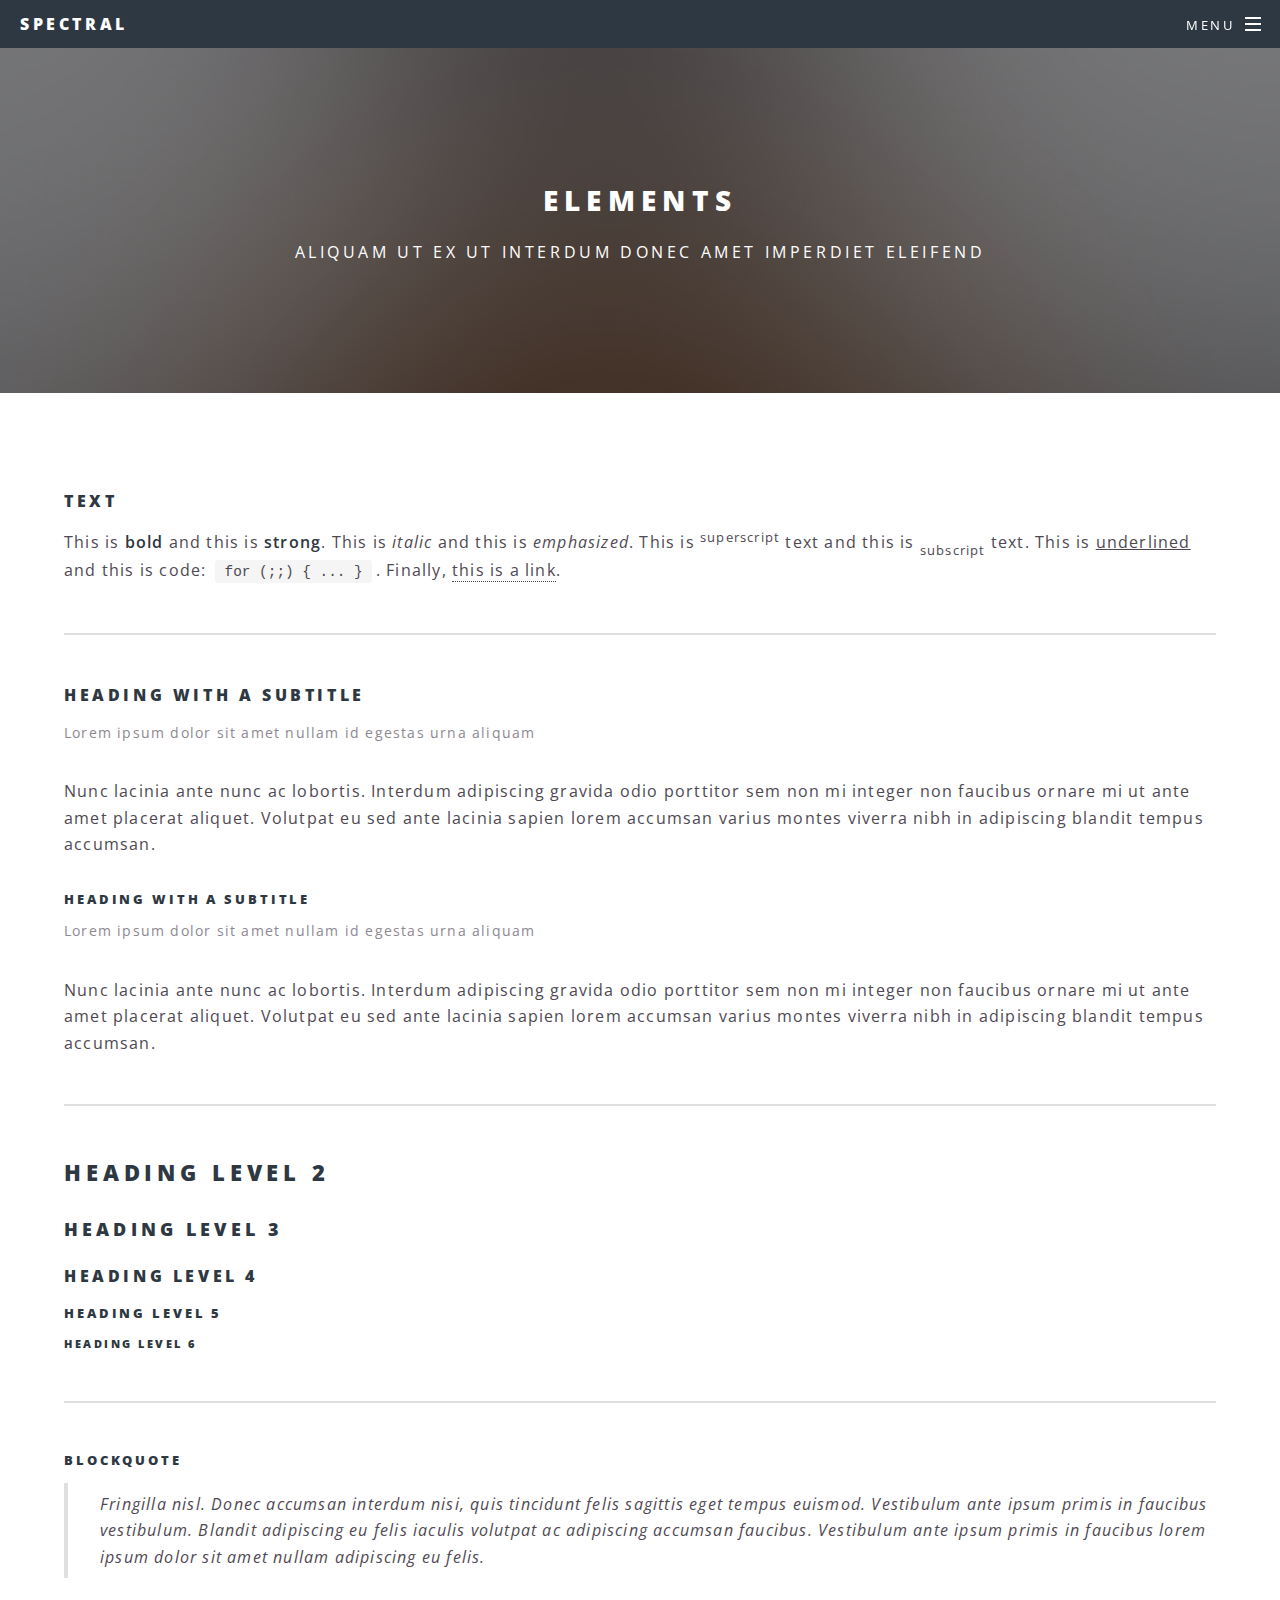
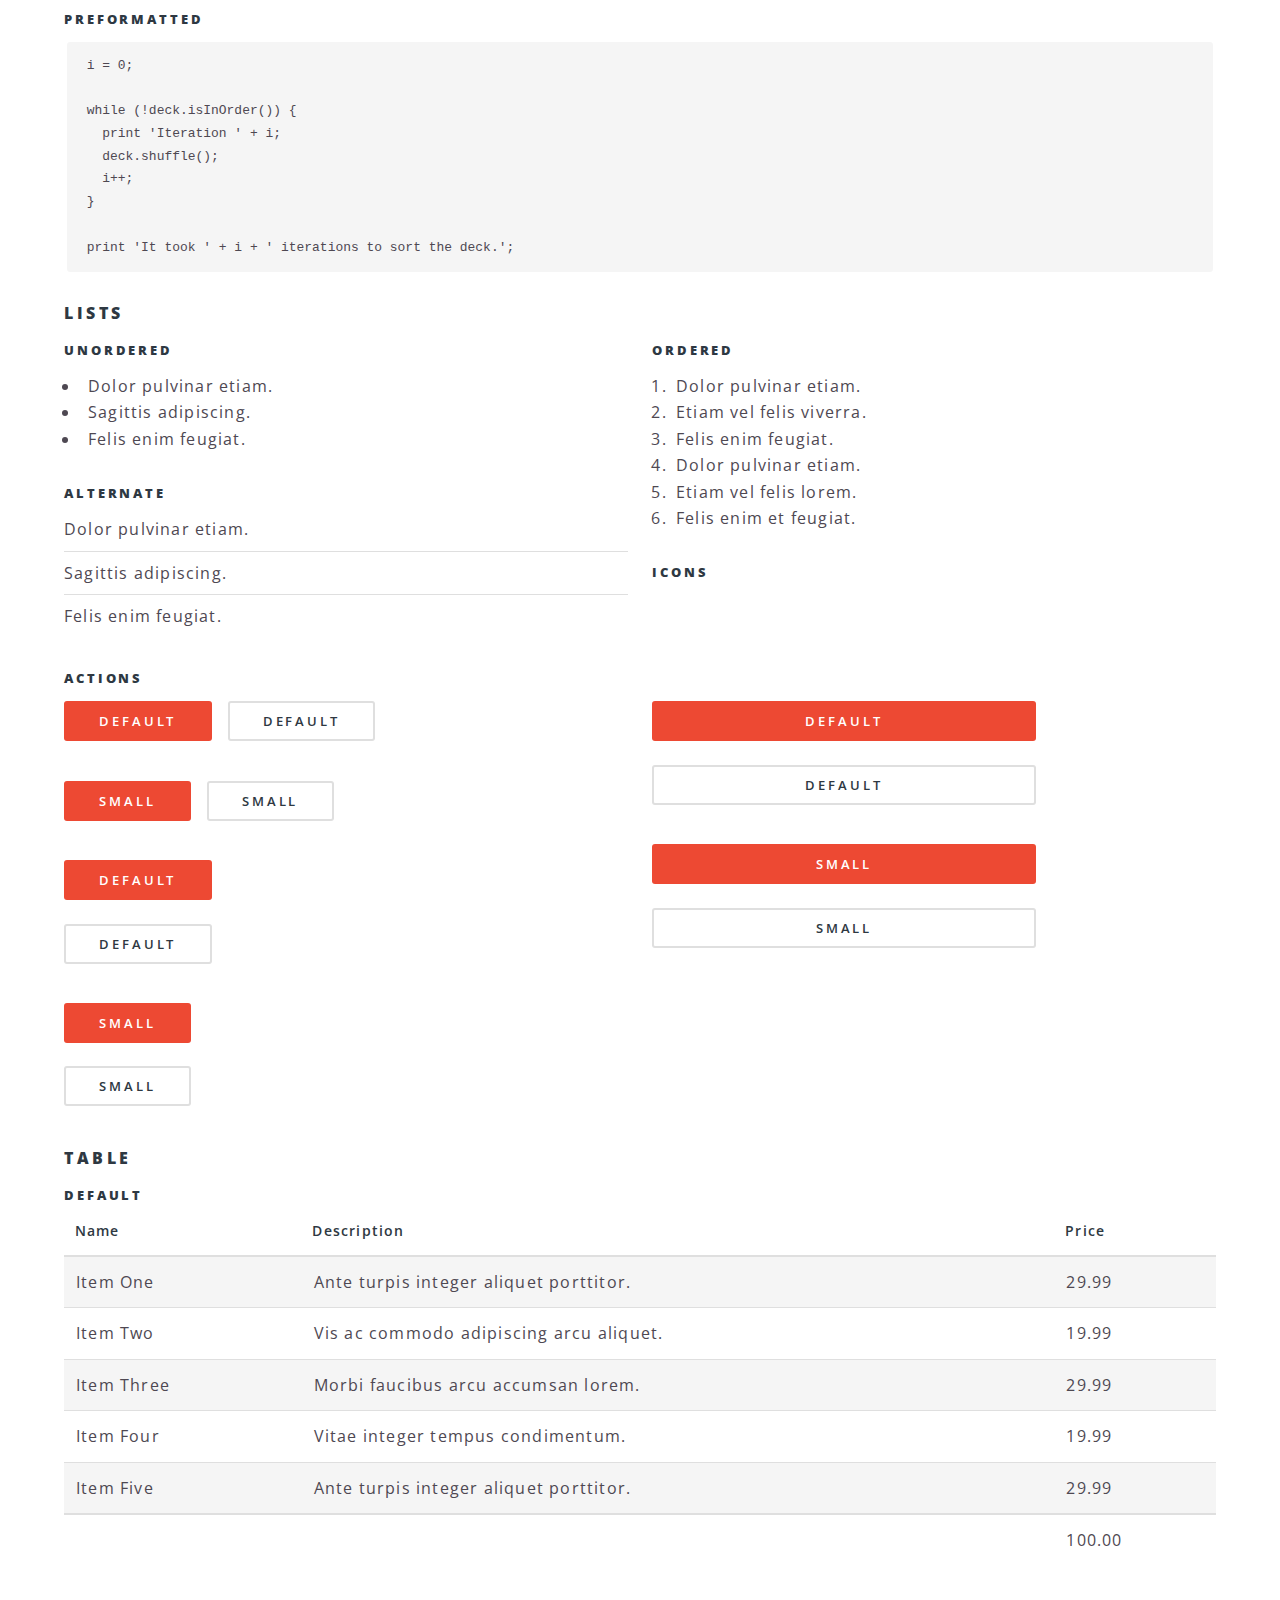
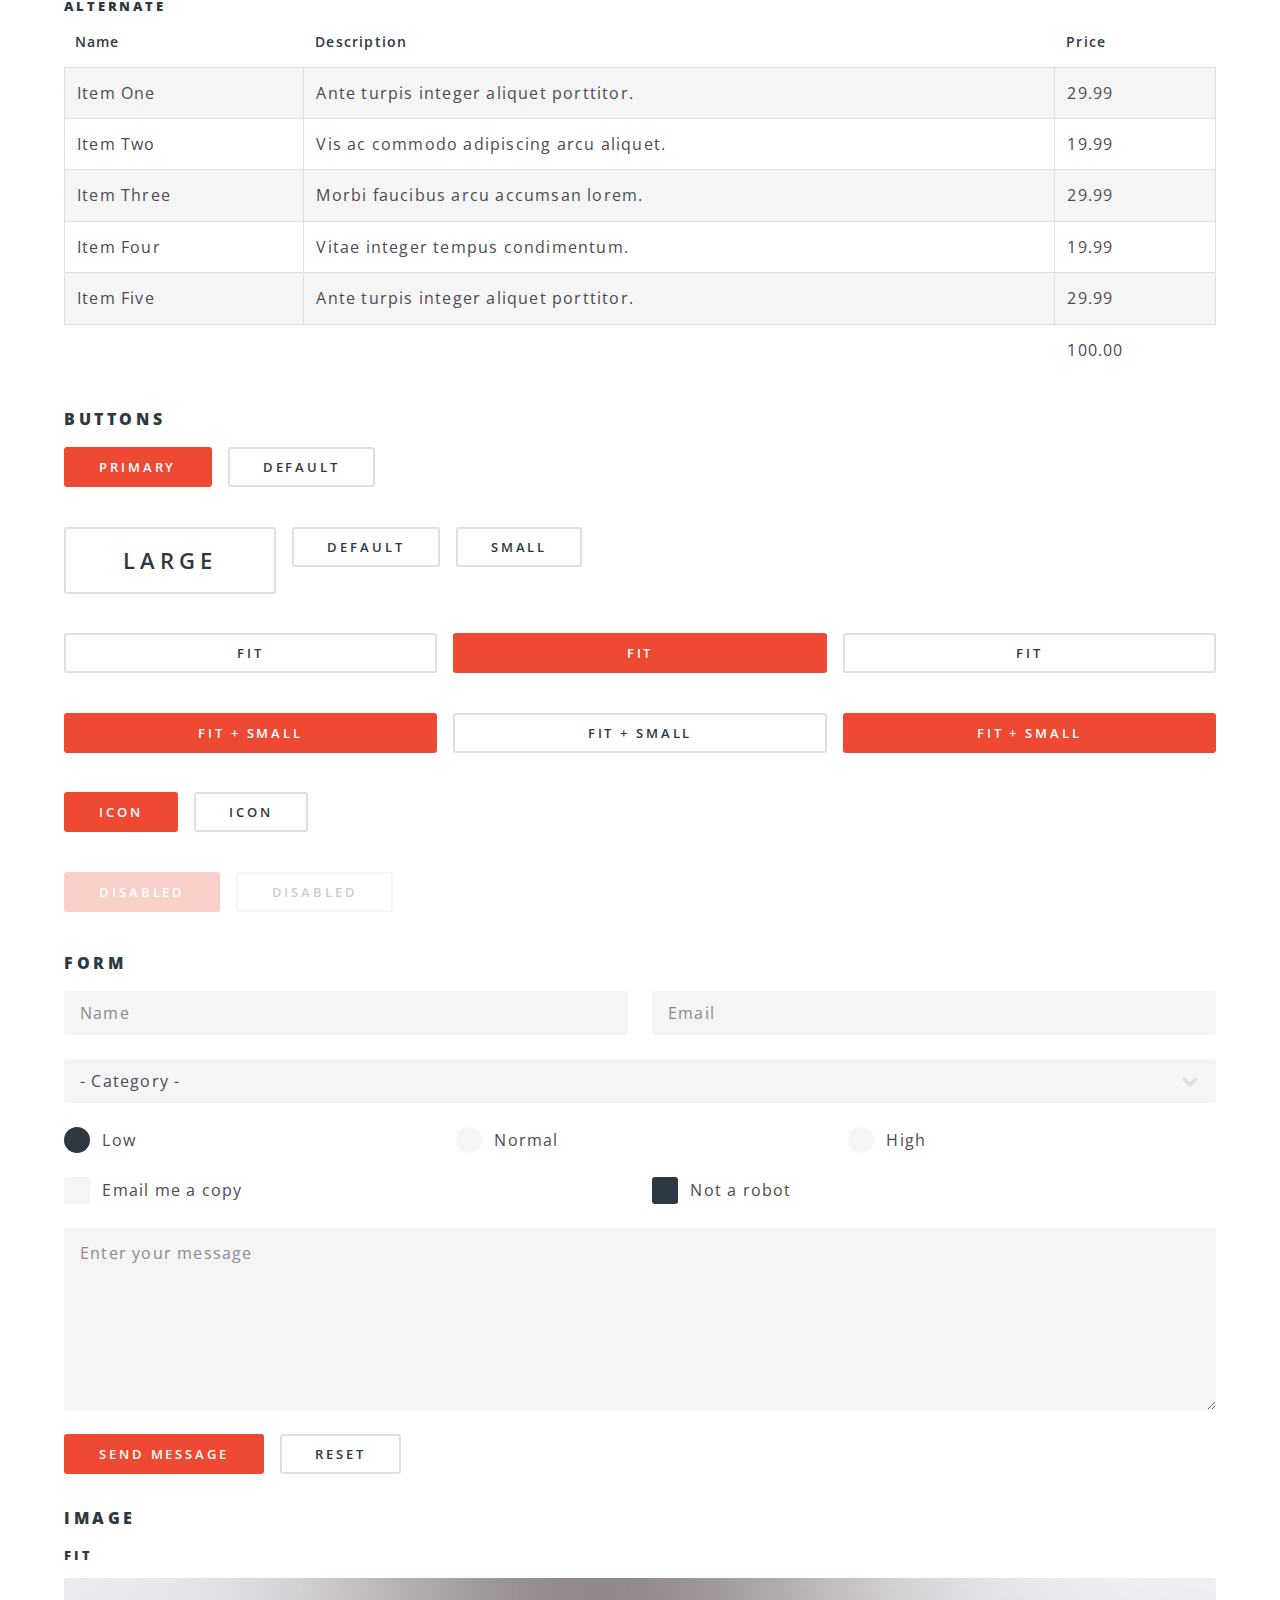
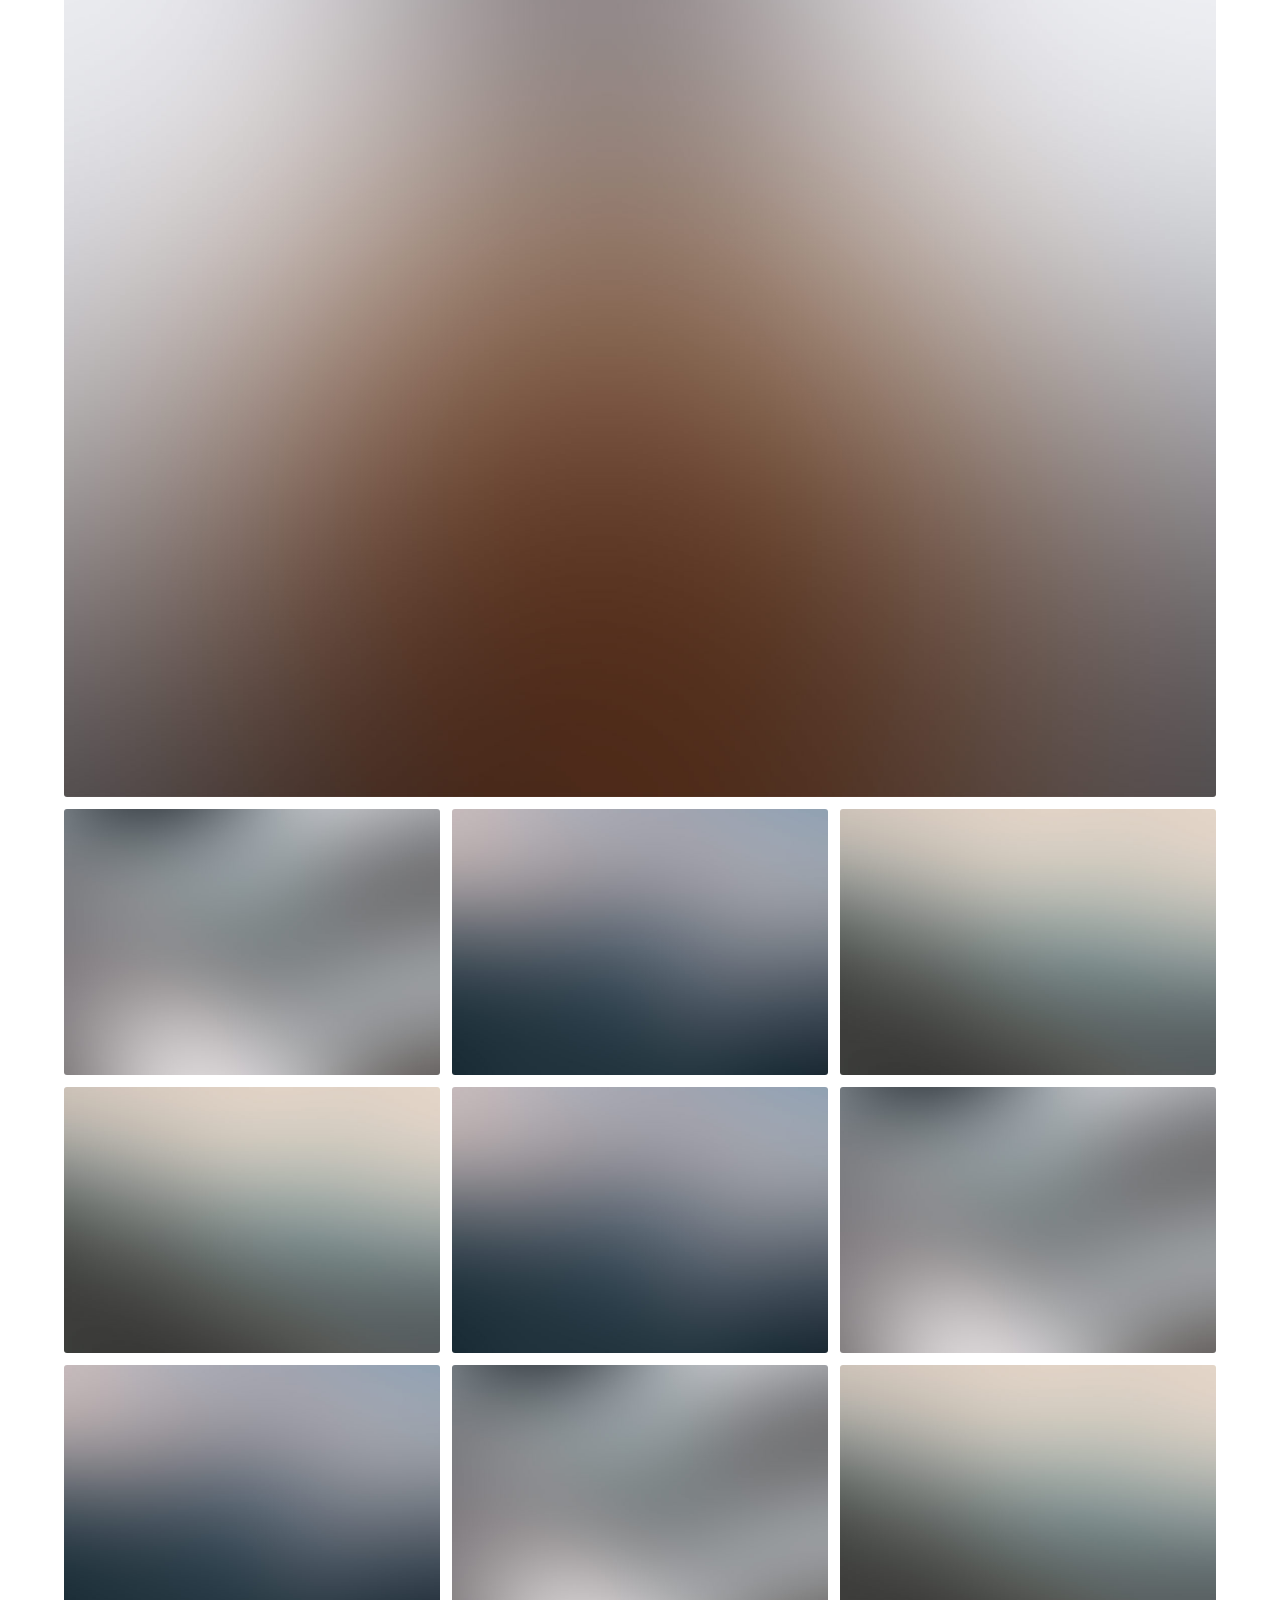
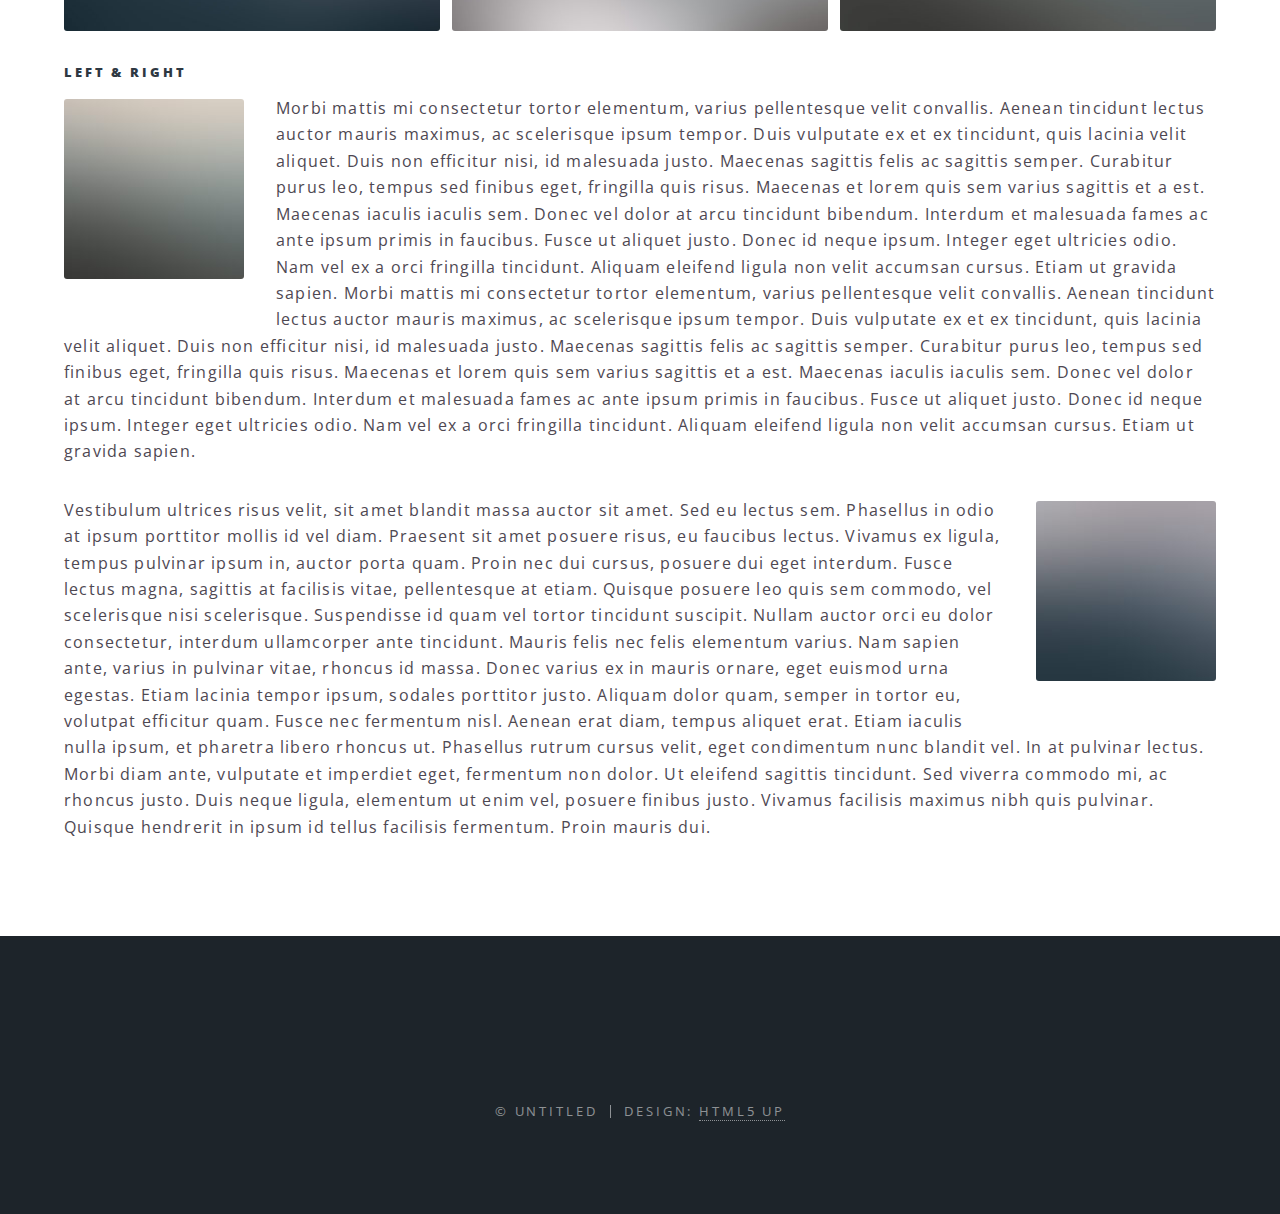
==== elements.html @ cb66a032 "added files" ====
<!DOCTYPE HTML>
<!--
	Spectral by HTML5 UP
	html5up.net | @ajlkn
	Free for personal and commercial use under the CCA 3.0 license (html5up.net/license)
-->
<html>
	<head>
		<title>Elements - Spectral by HTML5 UP</title>
		<meta charset="utf-8" />
		<meta name="viewport" content="width=device-width, initial-scale=1, user-scalable=no" />
		<link rel="stylesheet" href="assets/css/main.css" />
		<noscript><link rel="stylesheet" href="assets/css/noscript.css" /></noscript>
	</head>
	<body class="is-preload">

		<!-- Page Wrapper -->
			<div id="page-wrapper">

				<!-- Header -->
					<header id="header">
						<h1><a href="index.html">Spectral</a></h1>
						<nav id="nav">
							<ul>
								<li class="special">
									<a href="#menu" class="menuToggle"><span>Menu</span></a>
									<div id="menu">
										<ul>
											<li><a href="index.html">Home</a></li>
											<li><a href="generic.html">Generic</a></li>
											<li><a href="elements.html">Elements</a></li>
											<li><a href="#">Sign Up</a></li>
											<li><a href="#">Log In</a></li>
										</ul>
									</div>
								</li>
							</ul>
						</nav>
					</header>

				<!-- Main -->
					<article id="main">
						<header>
							<h2>Elements</h2>
							<p>Aliquam ut ex ut interdum donec amet imperdiet eleifend</p>
						</header>
						<section class="wrapper style5">
							<div class="inner">

								<section>
									<h4>Text</h4>
									<p>This is <b>bold</b> and this is <strong>strong</strong>. This is <i>italic</i> and this is <em>emphasized</em>.
									This is <sup>superscript</sup> text and this is <sub>subscript</sub> text.
									This is <u>underlined</u> and this is code: <code>for (;;) { ... }</code>. Finally, <a href="#">this is a link</a>.</p>
									<hr />
									<header>
										<h4>Heading with a Subtitle</h4>
										<p>Lorem ipsum dolor sit amet nullam id egestas urna aliquam</p>
									</header>
									<p>Nunc lacinia ante nunc ac lobortis. Interdum adipiscing gravida odio porttitor sem non mi integer non faucibus ornare mi ut ante amet placerat aliquet. Volutpat eu sed ante lacinia sapien lorem accumsan varius montes viverra nibh in adipiscing blandit tempus accumsan.</p>
									<header>
										<h5>Heading with a Subtitle</h5>
										<p>Lorem ipsum dolor sit amet nullam id egestas urna aliquam</p>
									</header>
									<p>Nunc lacinia ante nunc ac lobortis. Interdum adipiscing gravida odio porttitor sem non mi integer non faucibus ornare mi ut ante amet placerat aliquet. Volutpat eu sed ante lacinia sapien lorem accumsan varius montes viverra nibh in adipiscing blandit tempus accumsan.</p>
									<hr />
									<h2>Heading Level 2</h2>
									<h3>Heading Level 3</h3>
									<h4>Heading Level 4</h4>
									<h5>Heading Level 5</h5>
									<h6>Heading Level 6</h6>
									<hr />
									<h5>Blockquote</h5>
									<blockquote>Fringilla nisl. Donec accumsan interdum nisi, quis tincidunt felis sagittis eget tempus euismod. Vestibulum ante ipsum primis in faucibus vestibulum. Blandit adipiscing eu felis iaculis volutpat ac adipiscing accumsan faucibus. Vestibulum ante ipsum primis in faucibus lorem ipsum dolor sit amet nullam adipiscing eu felis.</blockquote>
									<h5>Preformatted</h5>
									<pre><code>i = 0;

while (!deck.isInOrder()) {
  print 'Iteration ' + i;
  deck.shuffle();
  i++;
}

print 'It took ' + i + ' iterations to sort the deck.';</code></pre>
								</section>

								<section>
									<h4>Lists</h4>
									<div class="row">
										<div class="col-6 col-12-medium">
											<h5>Unordered</h5>
											<ul>
												<li>Dolor pulvinar etiam.</li>
												<li>Sagittis adipiscing.</li>
												<li>Felis enim feugiat.</li>
											</ul>
											<h5>Alternate</h5>
											<ul class="alt">
												<li>Dolor pulvinar etiam.</li>
												<li>Sagittis adipiscing.</li>
												<li>Felis enim feugiat.</li>
											</ul>
										</div>
										<div class="col-6 col-12-medium">
											<h5>Ordered</h5>
											<ol>
												<li>Dolor pulvinar etiam.</li>
												<li>Etiam vel felis viverra.</li>
												<li>Felis enim feugiat.</li>
												<li>Dolor pulvinar etiam.</li>
												<li>Etiam vel felis lorem.</li>
												<li>Felis enim et feugiat.</li>
											</ol>
											<h5>Icons</h5>
											<ul class="icons">
												<li><a href="#" class="icon brands fa-twitter"><span class="label">Twitter</span></a></li>
												<li><a href="#" class="icon brands fa-facebook-f"><span class="label">Facebook</span></a></li>
												<li><a href="#" class="icon brands fa-instagram"><span class="label">Instagram</span></a></li>
												<li><a href="#" class="icon brands fa-github"><span class="label">Github</span></a></li>
											</ul>
										</div>
									</div>
									<h5>Actions</h5>
									<div class="row">
										<div class="col-6 col-12-medium">
											<ul class="actions">
												<li><a href="#" class="button primary">Default</a></li>
												<li><a href="#" class="button">Default</a></li>
											</ul>
											<ul class="actions small">
												<li><a href="#" class="button primary small">Small</a></li>
												<li><a href="#" class="button small">Small</a></li>
											</ul>
											<ul class="actions stacked">
												<li><a href="#" class="button primary">Default</a></li>
												<li><a href="#" class="button">Default</a></li>
											</ul>
											<ul class="actions stacked">
												<li><a href="#" class="button primary small">Small</a></li>
												<li><a href="#" class="button small">Small</a></li>
											</ul>
										</div>
										<div class="col-6 col-12-medium">
											<ul class="actions stacked">
												<li><a href="#" class="button primary fit">Default</a></li>
												<li><a href="#" class="button fit">Default</a></li>
											</ul>
											<ul class="actions stacked">
												<li><a href="#" class="button primary small fit">Small</a></li>
												<li><a href="#" class="button small fit">Small</a></li>
											</ul>
										</div>
									</div>
								</section>

								<section>
									<h4>Table</h4>
									<h5>Default</h5>
									<div class="table-wrapper">
										<table>
											<thead>
												<tr>
													<th>Name</th>
													<th>Description</th>
													<th>Price</th>
												</tr>
											</thead>
											<tbody>
												<tr>
													<td>Item One</td>
													<td>Ante turpis integer aliquet porttitor.</td>
													<td>29.99</td>
												</tr>
												<tr>
													<td>Item Two</td>
													<td>Vis ac commodo adipiscing arcu aliquet.</td>
													<td>19.99</td>
												</tr>
												<tr>
													<td>Item Three</td>
													<td> Morbi faucibus arcu accumsan lorem.</td>
													<td>29.99</td>
												</tr>
												<tr>
													<td>Item Four</td>
													<td>Vitae integer tempus condimentum.</td>
													<td>19.99</td>
												</tr>
												<tr>
													<td>Item Five</td>
													<td>Ante turpis integer aliquet porttitor.</td>
													<td>29.99</td>
												</tr>
											</tbody>
											<tfoot>
												<tr>
													<td colspan="2"></td>
													<td>100.00</td>
												</tr>
											</tfoot>
										</table>
									</div>

									<h5>Alternate</h5>
									<div class="table-wrapper">
										<table class="alt">
											<thead>
												<tr>
													<th>Name</th>
													<th>Description</th>
													<th>Price</th>
												</tr>
											</thead>
											<tbody>
												<tr>
													<td>Item One</td>
													<td>Ante turpis integer aliquet porttitor.</td>
													<td>29.99</td>
												</tr>
												<tr>
													<td>Item Two</td>
													<td>Vis ac commodo adipiscing arcu aliquet.</td>
													<td>19.99</td>
												</tr>
												<tr>
													<td>Item Three</td>
													<td> Morbi faucibus arcu accumsan lorem.</td>
													<td>29.99</td>
												</tr>
												<tr>
													<td>Item Four</td>
													<td>Vitae integer tempus condimentum.</td>
													<td>19.99</td>
												</tr>
												<tr>
													<td>Item Five</td>
													<td>Ante turpis integer aliquet porttitor.</td>
													<td>29.99</td>
												</tr>
											</tbody>
											<tfoot>
												<tr>
													<td colspan="2"></td>
													<td>100.00</td>
												</tr>
											</tfoot>
										</table>
									</div>
								</section>

								<section>
									<h4>Buttons</h4>
									<ul class="actions">
										<li><a href="#" class="button primary">Primary</a></li>
										<li><a href="#" class="button">Default</a></li>
									</ul>
									<ul class="actions">
										<li><a href="#" class="button large">Large</a></li>
										<li><a href="#" class="button">Default</a></li>
										<li><a href="#" class="button small">Small</a></li>
									</ul>
									<ul class="actions fit">
										<li><a href="#" class="button fit">Fit</a></li>
										<li><a href="#" class="button primary fit">Fit</a></li>
										<li><a href="#" class="button fit">Fit</a></li>
									</ul>
									<ul class="actions fit small">
										<li><a href="#" class="button primary fit small">Fit + Small</a></li>
										<li><a href="#" class="button fit small">Fit + Small</a></li>
										<li><a href="#" class="button primary fit small">Fit + Small</a></li>
									</ul>
									<ul class="actions">
										<li><a href="#" class="button primary icon solid fa-download">Icon</a></li>
										<li><a href="#" class="button icon solid fa-download">Icon</a></li>
									</ul>
									<ul class="actions">
										<li><span class="button primary disabled">Disabled</span></li>
										<li><span class="button disabled">Disabled</span></li>
									</ul>
								</section>

								<section>
									<h4>Form</h4>
									<form method="post" action="#">
										<div class="row gtr-uniform">
											<div class="col-6 col-12-xsmall">
												<input type="text" name="demo-name" id="demo-name" value="" placeholder="Name" />
											</div>
											<div class="col-6 col-12-xsmall">
												<input type="email" name="demo-email" id="demo-email" value="" placeholder="Email" />
											</div>
											<div class="col-12">
												<select name="demo-category" id="demo-category">
													<option value="">- Category -</option>
													<option value="1">Manufacturing</option>
													<option value="1">Shipping</option>
													<option value="1">Administration</option>
													<option value="1">Human Resources</option>
												</select>
											</div>
											<div class="col-4 col-12-small">
												<input type="radio" id="demo-priority-low" name="demo-priority" checked>
												<label for="demo-priority-low">Low</label>
											</div>
											<div class="col-4 col-12-small">
												<input type="radio" id="demo-priority-normal" name="demo-priority">
												<label for="demo-priority-normal">Normal</label>
											</div>
											<div class="col-4 col-12-small">
												<input type="radio" id="demo-priority-high" name="demo-priority">
												<label for="demo-priority-high">High</label>
											</div>
											<div class="col-6 col-12-small">
												<input type="checkbox" id="demo-copy" name="demo-copy">
												<label for="demo-copy">Email me a copy</label>
											</div>
											<div class="col-6 col-12-small">
												<input type="checkbox" id="demo-human" name="demo-human" checked>
												<label for="demo-human">Not a robot</label>
											</div>
											<div class="col-12">
												<textarea name="demo-message" id="demo-message" placeholder="Enter your message" rows="6"></textarea>
											</div>
											<div class="col-12">
												<ul class="actions">
													<li><input type="submit" value="Send Message" class="primary" /></li>
													<li><input type="reset" value="Reset" /></li>
												</ul>
											</div>
										</div>
									</form>
								</section>

								<section>
									<h4>Image</h4>
									<h5>Fit</h5>
									<div class="box alt">
										<div class="row gtr-50 gtr-uniform">
											<div class="col-12"><span class="image fit"><img src="images/banner.jpg" alt="" /></span></div>
											<div class="col-4"><span class="image fit"><img src="images/pic01.jpg" alt="" /></span></div>
											<div class="col-4"><span class="image fit"><img src="images/pic02.jpg" alt="" /></span></div>
											<div class="col-4"><span class="image fit"><img src="images/pic03.jpg" alt="" /></span></div>
											<div class="col-4"><span class="image fit"><img src="images/pic03.jpg" alt="" /></span></div>
											<div class="col-4"><span class="image fit"><img src="images/pic02.jpg" alt="" /></span></div>
											<div class="col-4"><span class="image fit"><img src="images/pic01.jpg" alt="" /></span></div>
											<div class="col-4"><span class="image fit"><img src="images/pic02.jpg" alt="" /></span></div>
											<div class="col-4"><span class="image fit"><img src="images/pic01.jpg" alt="" /></span></div>
											<div class="col-4"><span class="image fit"><img src="images/pic03.jpg" alt="" /></span></div>
										</div>
									</div>
									<h5>Left &amp; Right</h5>
									<p><span class="image left"><img src="images/pic04.jpg" alt="" /></span>Morbi mattis mi consectetur tortor elementum, varius pellentesque velit convallis. Aenean tincidunt lectus auctor mauris maximus, ac scelerisque ipsum tempor. Duis vulputate ex et ex tincidunt, quis lacinia velit aliquet. Duis non efficitur nisi, id malesuada justo. Maecenas sagittis felis ac sagittis semper. Curabitur purus leo, tempus sed finibus eget, fringilla quis risus. Maecenas et lorem quis sem varius sagittis et a est. Maecenas iaculis iaculis sem. Donec vel dolor at arcu tincidunt bibendum. Interdum et malesuada fames ac ante ipsum primis in faucibus. Fusce ut aliquet justo. Donec id neque ipsum. Integer eget ultricies odio. Nam vel ex a orci fringilla tincidunt. Aliquam eleifend ligula non velit accumsan cursus. Etiam ut gravida sapien. Morbi mattis mi consectetur tortor elementum, varius pellentesque velit convallis. Aenean tincidunt lectus auctor mauris maximus, ac scelerisque ipsum tempor. Duis vulputate ex et ex tincidunt, quis lacinia velit aliquet. Duis non efficitur nisi, id malesuada justo. Maecenas sagittis felis ac sagittis semper. Curabitur purus leo, tempus sed finibus eget, fringilla quis risus. Maecenas et lorem quis sem varius sagittis et a est. Maecenas iaculis iaculis sem. Donec vel dolor at arcu tincidunt bibendum. Interdum et malesuada fames ac ante ipsum primis in faucibus. Fusce ut aliquet justo. Donec id neque ipsum. Integer eget ultricies odio. Nam vel ex a orci fringilla tincidunt. Aliquam eleifend ligula non velit accumsan cursus. Etiam ut gravida sapien.</p>
									<p><span class="image right"><img src="images/pic05.jpg" alt="" /></span>Vestibulum ultrices risus velit, sit amet blandit massa auctor sit amet. Sed eu lectus sem. Phasellus in odio at ipsum porttitor mollis id vel diam. Praesent sit amet posuere risus, eu faucibus lectus. Vivamus ex ligula, tempus pulvinar ipsum in, auctor porta quam. Proin nec dui cursus, posuere dui eget interdum. Fusce lectus magna, sagittis at facilisis vitae, pellentesque at etiam. Quisque posuere leo quis sem commodo, vel scelerisque nisi scelerisque. Suspendisse id quam vel tortor tincidunt suscipit. Nullam auctor orci eu dolor consectetur, interdum ullamcorper ante tincidunt. Mauris felis nec felis elementum varius. Nam sapien ante, varius in pulvinar vitae, rhoncus id massa. Donec varius ex in mauris ornare, eget euismod urna egestas. Etiam lacinia tempor ipsum, sodales porttitor justo. Aliquam dolor quam, semper in tortor eu, volutpat efficitur quam. Fusce nec fermentum nisl. Aenean erat diam, tempus aliquet erat. Etiam iaculis nulla ipsum, et pharetra libero rhoncus ut. Phasellus rutrum cursus velit, eget condimentum nunc blandit vel. In at pulvinar lectus. Morbi diam ante, vulputate et imperdiet eget, fermentum non dolor. Ut eleifend sagittis tincidunt. Sed viverra commodo mi, ac rhoncus justo. Duis neque ligula, elementum ut enim vel, posuere finibus justo. Vivamus facilisis maximus nibh quis pulvinar. Quisque hendrerit in ipsum id tellus facilisis fermentum. Proin mauris dui.</p>
								</section>

							</div>
						</section>
					</article>

				<!-- Footer -->
					<footer id="footer">
						<ul class="icons">
							<li><a href="#" class="icon brands fa-twitter"><span class="label">Twitter</span></a></li>
							<li><a href="#" class="icon brands fa-facebook-f"><span class="label">Facebook</span></a></li>
							<li><a href="#" class="icon brands fa-instagram"><span class="label">Instagram</span></a></li>
							<li><a href="#" class="icon brands fa-dribbble"><span class="label">Dribbble</span></a></li>
							<li><a href="#" class="icon solid fa-envelope"><span class="label">Email</span></a></li>
						</ul>
						<ul class="copyright">
							<li>&copy; Untitled</li><li>Design: <a href="http://html5up.net">HTML5 UP</a></li>
						</ul>
					</footer>

			</div>

		<!-- Scripts -->
			<script src="assets/js/jquery.min.js"></script>
			<script src="assets/js/jquery.scrollex.min.js"></script>
			<script src="assets/js/jquery.scrolly.min.js"></script>
			<script src="assets/js/browser.min.js"></script>
			<script src="assets/js/breakpoints.min.js"></script>
			<script src="assets/js/util.js"></script>
			<script src="assets/js/main.js"></script>

	</body>
</html>
---- assets/css/main.css ----
@import url(fontawesome-all.min.css);
@import url("https://fonts.googleapis.com/css?family=Open+Sans:400,400italic,600,600italic,800,800italic");

/*
	Spectral by HTML5 UP
	html5up.net | @ajlkn
	Free for personal and commercial use under the CCA 3.0 license (html5up.net/license)
*/

html, body, div, span, applet, object,
iframe, h1, h2, h3, h4, h5, h6, p, blockquote,
pre, a, abbr, acronym, address, big, cite,
code, del, dfn, em, img, ins, kbd, q, s, samp,
small, strike, strong, sub, sup, tt, var, b,
u, i, center, dl, dt, dd, ol, ul, li, fieldset,
form, label, legend, table, caption, tbody,
tfoot, thead, tr, th, td, article, aside,
canvas, details, embed, figure, figcaption,
footer, header, hgroup, menu, nav, output, ruby,
section, summary, time, mark, audio, video {
	margin: 0;
	padding: 0;
	border: 0;
	font-size: 100%;
	font: inherit;
	vertical-align: baseline;}

article, aside, details, figcaption, figure,
footer, header, hgroup, menu, nav, section {
	display: block;}

body {
	line-height: 1;
}

ol, ul {
	list-style: none;
}

blockquote, q {
	quotes: none;
}

	blockquote:before, blockquote:after, q:before, q:after {
		content: '';
		content: none;
	}

table {
	border-collapse: collapse;
	border-spacing: 0;
}

body {
	-webkit-text-size-adjust: none;
}

mark {
	background-color: transparent;
	color: inherit;
}

input::-moz-focus-inner {
	border: 0;
	padding: 0;
}

input, select, textarea {
	-moz-appearance: none;
	-webkit-appearance: none;
	-ms-appearance: none;
	appearance: none;
}

/* Basic */

	@-ms-viewport {
		width: device-width;
	}

	html {
		box-sizing: border-box;
	}

	*, *:before, *:after {
		box-sizing: inherit;
	}

	body {
		background: #2e3842;
	}

		body.is-preload *, body.is-preload *:before, body.is-preload *:after {
			-moz-animation: none !important;
			-webkit-animation: none !important;
			-ms-animation: none !important;
			animation: none !important;
			-moz-transition: none !important;
			-webkit-transition: none !important;
			-ms-transition: none !important;
			transition: none !important;
		}

	body, input, select, textarea {
		color: #fff;
		font-family: "Open Sans", Helvetica, sans-serif;
		font-size: 15pt;
		font-weight: 400;
		letter-spacing: 0.075em;
		line-height: 1.65em;
	}

		@media screen and (max-width: 1680px) {

			body, input, select, textarea {
				font-size: 13pt;
			}

		}

		@media screen and (max-width: 1280px) {

			body, input, select, textarea {
				font-size: 12pt;
			}

		}

		@media screen and (max-width: 736px) {

			body, input, select, textarea {
				font-size: 11pt;
				letter-spacing: 0.0375em;
			}

		}

	a {
		-moz-transition: color 0.2s ease, border-bottom-color 0.2s ease;
		-webkit-transition: color 0.2s ease, border-bottom-color 0.2s ease;
		-ms-transition: color 0.2s ease, border-bottom-color 0.2s ease;
		transition: color 0.2s ease, border-bottom-color 0.2s ease;
		border-bottom: dotted 1px;
		color: inherit;
		text-decoration: none;
	}

		a:hover {
			border-bottom-color: transparent;
		}

	strong, b {
		color: #fff;
		font-weight: 600;
	}

	em, i {
		font-style: italic;
	}

	p {
		margin: 0 0 2em 0;
	}

	h1, h2, h3, h4, h5, h6 {
		color: #fff;
		font-weight: 800;
		letter-spacing: 0.225em;
		line-height: 1em;
		margin: 0 0 1em 0;
		text-transform: uppercase;
	}

		h1 a, h2 a, h3 a, h4 a, h5 a, h6 a {
			color: inherit;
			text-decoration: none;
		}

	h2 {
		font-size: 1.35em;
		line-height: 1.75em;
	}

		@media screen and (max-width: 736px) {

			h2 {
				font-size: 1.1em;
				line-height: 1.65em;
			}

		}

	h3 {
		font-size: 1.15em;
		line-height: 1.75em;
	}

		@media screen and (max-width: 736px) {

			h3 {
				font-size: 1em;
				line-height: 1.65em;
			}

		}

	h4 {
		font-size: 1em;
		line-height: 1.5em;
	}

	h5 {
		font-size: 0.8em;
		line-height: 1.5em;
	}

	h6 {
		font-size: 0.7em;
		line-height: 1.5em;
	}

	sub {
		font-size: 0.8em;
		position: relative;
		top: 0.5em;
	}

	sup {
		font-size: 0.8em;
		position: relative;
		top: -0.5em;
	}

	hr {
		border: 0;
		border-bottom: solid 2px #fff;
		margin: 3em 0;
	}

		hr.major {
			margin: 4.5em 0;
		}

	blockquote {
		border-left: solid 4px #fff;
		font-style: italic;
		margin: 0 0 2em 0;
		padding: 0.5em 0 0.5em 2em;
	}

	code {
		background: rgba(144, 144, 144, 0.25);
		border-radius: 3px;
		font-family: "Courier New", monospace;
		font-size: 0.9em;
		letter-spacing: 0;
		margin: 0 0.25em;
		padding: 0.25em 0.65em;
	}

	pre {
		-webkit-overflow-scrolling: touch;
		font-family: "Courier New", monospace;
		font-size: 0.9em;
		margin: 0 0 2em 0;
	}

		pre code {
			display: block;
			line-height: 1.75em;
			padding: 1em 1.5em;
			overflow-x: auto;
		}

	.align-left {
		text-align: left;
	}

	.align-center {
		text-align: center;
	}

	.align-right {
		text-align: right;
	}

/* Row */

	.row {
		display: flex;
		flex-wrap: wrap;
		box-sizing: border-box;
		align-items: stretch;
	}

		.row > * {
			box-sizing: border-box;
		}

		.row.gtr-uniform > * > :last-child {
			margin-bottom: 0;
		}

		.row.aln-left {
			justify-content: flex-start;
		}

		.row.aln-center {
			justify-content: center;
		}

		.row.aln-right {
			justify-content: flex-end;
		}

		.row.aln-top {
			align-items: flex-start;
		}

		.row.aln-middle {
			align-items: center;
		}

		.row.aln-bottom {
			align-items: flex-end;
		}

		.row > .imp {
			order: -1;
		}

		.row > .col-1 {
			width: 8.33333%;
		}

		.row > .off-1 {
			margin-left: 8.33333%;
		}

		.row > .col-2 {
			width: 16.66667%;
		}

		.row > .off-2 {
			margin-left: 16.66667%;
		}

		.row > .col-3 {
			width: 25%;
		}

		.row > .off-3 {
			margin-left: 25%;
		}

		.row > .col-4 {
			width: 33.33333%;
		}

		.row > .off-4 {
			margin-left: 33.33333%;
		}

		.row > .col-5 {
			width: 41.66667%;
		}

		.row > .off-5 {
			margin-left: 41.66667%;
		}

		.row > .col-6 {
			width: 50%;
		}

		.row > .off-6 {
			margin-left: 50%;
		}

		.row > .col-7 {
			width: 58.33333%;
		}

		.row > .off-7 {
			margin-left: 58.33333%;
		}

		.row > .col-8 {
			width: 66.66667%;
		}

		.row > .off-8 {
			margin-left: 66.66667%;
		}

		.row > .col-9 {
			width: 75%;
		}

		.row > .off-9 {
			margin-left: 75%;
		}

		.row > .col-10 {
			width: 83.33333%;
		}

		.row > .off-10 {
			margin-left: 83.33333%;
		}

		.row > .col-11 {
			width: 91.66667%;
		}

		.row > .off-11 {
			margin-left: 91.66667%;
		}

		.row > .col-12 {
			width: 100%;
		}

		.row > .off-12 {
			margin-left: 100%;
		}

		.row.gtr-0 {
			margin-top: 0;
			margin-left: 0em;
		}

			.row.gtr-0 > * {
				padding: 0 0 0 0em;
			}

			.row.gtr-0.gtr-uniform {
				margin-top: 0em;
			}

				.row.gtr-0.gtr-uniform > * {
					padding-top: 0em;
				}

		.row.gtr-25 {
			margin-top: 0;
			margin-left: -0.375em;
		}

			.row.gtr-25 > * {
				padding: 0 0 0 0.375em;
			}

			.row.gtr-25.gtr-uniform {
				margin-top: -0.375em;
			}

				.row.gtr-25.gtr-uniform > * {
					padding-top: 0.375em;
				}

		.row.gtr-50 {
			margin-top: 0;
			margin-left: -0.75em;
		}

			.row.gtr-50 > * {
				padding: 0 0 0 0.75em;
			}

			.row.gtr-50.gtr-uniform {
				margin-top: -0.75em;
			}

				.row.gtr-50.gtr-uniform > * {
					padding-top: 0.75em;
				}

		.row {
			margin-top: 0;
			margin-left: -1.5em;
		}

			.row > * {
				padding: 0 0 0 1.5em;
			}

			.row.gtr-uniform {
				margin-top: -1.5em;
			}

				.row.gtr-uniform > * {
					padding-top: 1.5em;
				}

		.row.gtr-150 {
			margin-top: 0;
			margin-left: -2.25em;
		}

			.row.gtr-150 > * {
				padding: 0 0 0 2.25em;
			}

			.row.gtr-150.gtr-uniform {
				margin-top: -2.25em;
			}

				.row.gtr-150.gtr-uniform > * {
					padding-top: 2.25em;
				}

		.row.gtr-200 {
			margin-top: 0;
			margin-left: -3em;
		}

			.row.gtr-200 > * {
				padding: 0 0 0 3em;
			}

			.row.gtr-200.gtr-uniform {
				margin-top: -3em;
			}

				.row.gtr-200.gtr-uniform > * {
					padding-top: 3em;
				}

		@media screen and (max-width: 1680px) {

			.row {
				display: flex;
				flex-wrap: wrap;
				box-sizing: border-box;
				align-items: stretch;
			}

				.row > * {
					box-sizing: border-box;
				}

				.row.gtr-uniform > * > :last-child {
					margin-bottom: 0;
				}

				.row.aln-left {
					justify-content: flex-start;
				}

				.row.aln-center {
					justify-content: center;
				}

				.row.aln-right {
					justify-content: flex-end;
				}

				.row.aln-top {
					align-items: flex-start;
				}

				.row.aln-middle {
					align-items: center;
				}

				.row.aln-bottom {
					align-items: flex-end;
				}

				.row > .imp-xlarge {
					order: -1;
				}

				.row > .col-1-xlarge {
					width: 8.33333%;
				}

				.row > .off-1-xlarge {
					margin-left: 8.33333%;
				}

				.row > .col-2-xlarge {
					width: 16.66667%;
				}

				.row > .off-2-xlarge {
					margin-left: 16.66667%;
				}

				.row > .col-3-xlarge {
					width: 25%;
				}

				.row > .off-3-xlarge {
					margin-left: 25%;
				}

				.row > .col-4-xlarge {
					width: 33.33333%;
				}

				.row > .off-4-xlarge {
					margin-left: 33.33333%;
				}

				.row > .col-5-xlarge {
					width: 41.66667%;
				}

				.row > .off-5-xlarge {
					margin-left: 41.66667%;
				}

				.row > .col-6-xlarge {
					width: 50%;
				}

				.row > .off-6-xlarge {
					margin-left: 50%;
				}

				.row > .col-7-xlarge {
					width: 58.33333%;
				}

				.row > .off-7-xlarge {
					margin-left: 58.33333%;
				}

				.row > .col-8-xlarge {
					width: 66.66667%;
				}

				.row > .off-8-xlarge {
					margin-left: 66.66667%;
				}

				.row > .col-9-xlarge {
					width: 75%;
				}

				.row > .off-9-xlarge {
					margin-left: 75%;
				}

				.row > .col-10-xlarge {
					width: 83.33333%;
				}

				.row > .off-10-xlarge {
					margin-left: 83.33333%;
				}

				.row > .col-11-xlarge {
					width: 91.66667%;
				}

				.row > .off-11-xlarge {
					margin-left: 91.66667%;
				}

				.row > .col-12-xlarge {
					width: 100%;
				}

				.row > .off-12-xlarge {
					margin-left: 100%;
				}

				.row.gtr-0 {
					margin-top: 0;
					margin-left: 0em;
				}

					.row.gtr-0 > * {
						padding: 0 0 0 0em;
					}

					.row.gtr-0.gtr-uniform {
						margin-top: 0em;
					}

						.row.gtr-0.gtr-uniform > * {
							padding-top: 0em;
						}

				.row.gtr-25 {
					margin-top: 0;
					margin-left: -0.375em;
				}

					.row.gtr-25 > * {
						padding: 0 0 0 0.375em;
					}

					.row.gtr-25.gtr-uniform {
						margin-top: -0.375em;
					}

						.row.gtr-25.gtr-uniform > * {
							padding-top: 0.375em;
						}

				.row.gtr-50 {
					margin-top: 0;
					margin-left: -0.75em;
				}

					.row.gtr-50 > * {
						padding: 0 0 0 0.75em;
					}

					.row.gtr-50.gtr-uniform {
						margin-top: -0.75em;
					}

						.row.gtr-50.gtr-uniform > * {
							padding-top: 0.75em;
						}

				.row {
					margin-top: 0;
					margin-left: -1.5em;
				}

					.row > * {
						padding: 0 0 0 1.5em;
					}

					.row.gtr-uniform {
						margin-top: -1.5em;
					}

						.row.gtr-uniform > * {
							padding-top: 1.5em;
						}

				.row.gtr-150 {
					margin-top: 0;
					margin-left: -2.25em;
				}

					.row.gtr-150 > * {
						padding: 0 0 0 2.25em;
					}

					.row.gtr-150.gtr-uniform {
						margin-top: -2.25em;
					}

						.row.gtr-150.gtr-uniform > * {
							padding-top: 2.25em;
						}

				.row.gtr-200 {
					margin-top: 0;
					margin-left: -3em;
				}

					.row.gtr-200 > * {
						padding: 0 0 0 3em;
					}

					.row.gtr-200.gtr-uniform {
						margin-top: -3em;
					}

						.row.gtr-200.gtr-uniform > * {
							padding-top: 3em;
						}

		}

		@media screen and (max-width: 1280px) {

			.row {
				display: flex;
				flex-wrap: wrap;
				box-sizing: border-box;
				align-items: stretch;
			}

				.row > * {
					box-sizing: border-box;
				}

				.row.gtr-uniform > * > :last-child {
					margin-bottom: 0;
				}

				.row.aln-left {
					justify-content: flex-start;
				}

				.row.aln-center {
					justify-content: center;
				}

				.row.aln-right {
					justify-content: flex-end;
				}

				.row.aln-top {
					align-items: flex-start;
				}

				.row.aln-middle {
					align-items: center;
				}

				.row.aln-bottom {
					align-items: flex-end;
				}

				.row > .imp-large {
					order: -1;
				}

				.row > .col-1-large {
					width: 8.33333%;
				}

				.row > .off-1-large {
					margin-left: 8.33333%;
				}

				.row > .col-2-large {
					width: 16.66667%;
				}

				.row > .off-2-large {
					margin-left: 16.66667%;
				}

				.row > .col-3-large {
					width: 25%;
				}

				.row > .off-3-large {
					margin-left: 25%;
				}

				.row > .col-4-large {
					width: 33.33333%;
				}

				.row > .off-4-large {
					margin-left: 33.33333%;
				}

				.row > .col-5-large {
					width: 41.66667%;
				}

				.row > .off-5-large {
					margin-left: 41.66667%;
				}

				.row > .col-6-large {
					width: 50%;
				}

				.row > .off-6-large {
					margin-left: 50%;
				}

				.row > .col-7-large {
					width: 58.33333%;
				}

				.row > .off-7-large {
					margin-left: 58.33333%;
				}

				.row > .col-8-large {
					width: 66.66667%;
				}

				.row > .off-8-large {
					margin-left: 66.66667%;
				}

				.row > .col-9-large {
					width: 75%;
				}

				.row > .off-9-large {
					margin-left: 75%;
				}

				.row > .col-10-large {
					width: 83.33333%;
				}

				.row > .off-10-large {
					margin-left: 83.33333%;
				}

				.row > .col-11-large {
					width: 91.66667%;
				}

				.row > .off-11-large {
					margin-left: 91.66667%;
				}

				.row > .col-12-large {
					width: 100%;
				}

				.row > .off-12-large {
					margin-left: 100%;
				}

				.row.gtr-0 {
					margin-top: 0;
					margin-left: 0em;
				}

					.row.gtr-0 > * {
						padding: 0 0 0 0em;
					}

					.row.gtr-0.gtr-uniform {
						margin-top: 0em;
					}

						.row.gtr-0.gtr-uniform > * {
							padding-top: 0em;
						}

				.row.gtr-25 {
					margin-top: 0;
					margin-left: -0.375em;
				}

					.row.gtr-25 > * {
						padding: 0 0 0 0.375em;
					}

					.row.gtr-25.gtr-uniform {
						margin-top: -0.375em;
					}

						.row.gtr-25.gtr-uniform > * {
							padding-top: 0.375em;
						}

				.row.gtr-50 {
					margin-top: 0;
					margin-left: -0.75em;
				}

					.row.gtr-50 > * {
						padding: 0 0 0 0.75em;
					}

					.row.gtr-50.gtr-uniform {
						margin-top: -0.75em;
					}

						.row.gtr-50.gtr-uniform > * {
							padding-top: 0.75em;
						}

				.row {
					margin-top: 0;
					margin-left: -1.5em;
				}

					.row > * {
						padding: 0 0 0 1.5em;
					}

					.row.gtr-uniform {
						margin-top: -1.5em;
					}

						.row.gtr-uniform > * {
							padding-top: 1.5em;
						}

				.row.gtr-150 {
					margin-top: 0;
					margin-left: -2.25em;
				}

					.row.gtr-150 > * {
						padding: 0 0 0 2.25em;
					}

					.row.gtr-150.gtr-uniform {
						margin-top: -2.25em;
					}

						.row.gtr-150.gtr-uniform > * {
							padding-top: 2.25em;
						}

				.row.gtr-200 {
					margin-top: 0;
					margin-left: -3em;
				}

					.row.gtr-200 > * {
						padding: 0 0 0 3em;
					}

					.row.gtr-200.gtr-uniform {
						margin-top: -3em;
					}

						.row.gtr-200.gtr-uniform > * {
							padding-top: 3em;
						}

		}

		@media screen and (max-width: 980px) {

			.row {
				display: flex;
				flex-wrap: wrap;
				box-sizing: border-box;
				align-items: stretch;
			}

				.row > * {
					box-sizing: border-box;
				}

				.row.gtr-uniform > * > :last-child {
					margin-bottom: 0;
				}

				.row.aln-left {
					justify-content: flex-start;
				}

				.row.aln-center {
					justify-content: center;
				}

				.row.aln-right {
					justify-content: flex-end;
				}

				.row.aln-top {
					align-items: flex-start;
				}

				.row.aln-middle {
					align-items: center;
				}

				.row.aln-bottom {
					align-items: flex-end;
				}

				.row > .imp-medium {
					order: -1;
				}

				.row > .col-1-medium {
					width: 8.33333%;
				}

				.row > .off-1-medium {
					margin-left: 8.33333%;
				}

				.row > .col-2-medium {
					width: 16.66667%;
				}

				.row > .off-2-medium {
					margin-left: 16.66667%;
				}

				.row > .col-3-medium {
					width: 25%;
				}

				.row > .off-3-medium {
					margin-left: 25%;
				}

				.row > .col-4-medium {
					width: 33.33333%;
				}

				.row > .off-4-medium {
					margin-left: 33.33333%;
				}

				.row > .col-5-medium {
					width: 41.66667%;
				}

				.row > .off-5-medium {
					margin-left: 41.66667%;
				}

				.row > .col-6-medium {
					width: 50%;
				}

				.row > .off-6-medium {
					margin-left: 50%;
				}

				.row > .col-7-medium {
					width: 58.33333%;
				}

				.row > .off-7-medium {
					margin-left: 58.33333%;
				}

				.row > .col-8-medium {
					width: 66.66667%;
				}

				.row > .off-8-medium {
					margin-left: 66.66667%;
				}

				.row > .col-9-medium {
					width: 75%;
				}

				.row > .off-9-medium {
					margin-left: 75%;
				}

				.row > .col-10-medium {
					width: 83.33333%;
				}

				.row > .off-10-medium {
					margin-left: 83.33333%;
				}

				.row > .col-11-medium {
					width: 91.66667%;
				}

				.row > .off-11-medium {
					margin-left: 91.66667%;
				}

				.row > .col-12-medium {
					width: 100%;
				}

				.row > .off-12-medium {
					margin-left: 100%;
				}

				.row.gtr-0 {
					margin-top: 0;
					margin-left: 0em;
				}

					.row.gtr-0 > * {
						padding: 0 0 0 0em;
					}

					.row.gtr-0.gtr-uniform {
						margin-top: 0em;
					}

						.row.gtr-0.gtr-uniform > * {
							padding-top: 0em;
						}

				.row.gtr-25 {
					margin-top: 0;
					margin-left: -0.375em;
				}

					.row.gtr-25 > * {
						padding: 0 0 0 0.375em;
					}

					.row.gtr-25.gtr-uniform {
						margin-top: -0.375em;
					}

						.row.gtr-25.gtr-uniform > * {
							padding-top: 0.375em;
						}

				.row.gtr-50 {
					margin-top: 0;
					margin-left: -0.75em;
				}

					.row.gtr-50 > * {
						padding: 0 0 0 0.75em;
					}

					.row.gtr-50.gtr-uniform {
						margin-top: -0.75em;
					}

						.row.gtr-50.gtr-uniform > * {
							padding-top: 0.75em;
						}

				.row {
					margin-top: 0;
					margin-left: -1.5em;
				}

					.row > * {
						padding: 0 0 0 1.5em;
					}

					.row.gtr-uniform {
						margin-top: -1.5em;
					}

						.row.gtr-uniform > * {
							padding-top: 1.5em;
						}

				.row.gtr-150 {
					margin-top: 0;
					margin-left: -2.25em;
				}

					.row.gtr-150 > * {
						padding: 0 0 0 2.25em;
					}

					.row.gtr-150.gtr-uniform {
						margin-top: -2.25em;
					}

						.row.gtr-150.gtr-uniform > * {
							padding-top: 2.25em;
						}

				.row.gtr-200 {
					margin-top: 0;
					margin-left: -3em;
				}

					.row.gtr-200 > * {
						padding: 0 0 0 3em;
					}

					.row.gtr-200.gtr-uniform {
						margin-top: -3em;
					}

						.row.gtr-200.gtr-uniform > * {
							padding-top: 3em;
						}

		}

		@media screen and (max-width: 736px) {

			.row {
				display: flex;
				flex-wrap: wrap;
				box-sizing: border-box;
				align-items: stretch;
			}

				.row > * {
					box-sizing: border-box;
				}

				.row.gtr-uniform > * > :last-child {
					margin-bottom: 0;
				}

				.row.aln-left {
					justify-content: flex-start;
				}

				.row.aln-center {
					justify-content: center;
				}

				.row.aln-right {
					justify-content: flex-end;
				}

				.row.aln-top {
					align-items: flex-start;
				}

				.row.aln-middle {
					align-items: center;
				}

				.row.aln-bottom {
					align-items: flex-end;
				}

				.row > .imp-small {
					order: -1;
				}

				.row > .col-1-small {
					width: 8.33333%;
				}

				.row > .off-1-small {
					margin-left: 8.33333%;
				}

				.row > .col-2-small {
					width: 16.66667%;
				}

				.row > .off-2-small {
					margin-left: 16.66667%;
				}

				.row > .col-3-small {
					width: 25%;
				}

				.row > .off-3-small {
					margin-left: 25%;
				}

				.row > .col-4-small {
					width: 33.33333%;
				}

				.row > .off-4-small {
					margin-left: 33.33333%;
				}

				.row > .col-5-small {
					width: 41.66667%;
				}

				.row > .off-5-small {
					margin-left: 41.66667%;
				}

				.row > .col-6-small {
					width: 50%;
				}

				.row > .off-6-small {
					margin-left: 50%;
				}

				.row > .col-7-small {
					width: 58.33333%;
				}

				.row > .off-7-small {
					margin-left: 58.33333%;
				}

				.row > .col-8-small {
					width: 66.66667%;
				}

				.row > .off-8-small {
					margin-left: 66.66667%;
				}

				.row > .col-9-small {
					width: 75%;
				}

				.row > .off-9-small {
					margin-left: 75%;
				}

				.row > .col-10-small {
					width: 83.33333%;
				}

				.row > .off-10-small {
					margin-left: 83.33333%;
				}

				.row > .col-11-small {
					width: 91.66667%;
				}

				.row > .off-11-small {
					margin-left: 91.66667%;
				}

				.row > .col-12-small {
					width: 100%;
				}

				.row > .off-12-small {
					margin-left: 100%;
				}

				.row.gtr-0 {
					margin-top: 0;
					margin-left: 0em;
				}

					.row.gtr-0 > * {
						padding: 0 0 0 0em;
					}

					.row.gtr-0.gtr-uniform {
						margin-top: 0em;
					}

						.row.gtr-0.gtr-uniform > * {
							padding-top: 0em;
						}

				.row.gtr-25 {
					margin-top: 0;
					margin-left: -0.375em;
				}

					.row.gtr-25 > * {
						padding: 0 0 0 0.375em;
					}

					.row.gtr-25.gtr-uniform {
						margin-top: -0.375em;
					}

						.row.gtr-25.gtr-uniform > * {
							padding-top: 0.375em;
						}

				.row.gtr-50 {
					margin-top: 0;
					margin-left: -0.75em;
				}

					.row.gtr-50 > * {
						padding: 0 0 0 0.75em;
					}

					.row.gtr-50.gtr-uniform {
						margin-top: -0.75em;
					}

						.row.gtr-50.gtr-uniform > * {
							padding-top: 0.75em;
						}

				.row {
					margin-top: 0;
					margin-left: -1.5em;
				}

					.row > * {
						padding: 0 0 0 1.5em;
					}

					.row.gtr-uniform {
						margin-top: -1.5em;
					}

						.row.gtr-uniform > * {
							padding-top: 1.5em;
						}

				.row.gtr-150 {
					margin-top: 0;
					margin-left: -2.25em;
				}

					.row.gtr-150 > * {
						padding: 0 0 0 2.25em;
					}

					.row.gtr-150.gtr-uniform {
						margin-top: -2.25em;
					}

						.row.gtr-150.gtr-uniform > * {
							padding-top: 2.25em;
						}

				.row.gtr-200 {
					margin-top: 0;
					margin-left: -3em;
				}

					.row.gtr-200 > * {
						padding: 0 0 0 3em;
					}

					.row.gtr-200.gtr-uniform {
						margin-top: -3em;
					}

						.row.gtr-200.gtr-uniform > * {
							padding-top: 3em;
						}

		}

		@media screen and (max-width: 480px) {

			.row {
				display: flex;
				flex-wrap: wrap;
				box-sizing: border-box;
				align-items: stretch;
			}

				.row > * {
					box-sizing: border-box;
				}

				.row.gtr-uniform > * > :last-child {
					margin-bottom: 0;
				}

				.row.aln-left {
					justify-content: flex-start;
				}

				.row.aln-center {
					justify-content: center;
				}

				.row.aln-right {
					justify-content: flex-end;
				}

				.row.aln-top {
					align-items: flex-start;
				}

				.row.aln-middle {
					align-items: center;
				}

				.row.aln-bottom {
					align-items: flex-end;
				}

				.row > .imp-xsmall {
					order: -1;
				}

				.row > .col-1-xsmall {
					width: 8.33333%;
				}

				.row > .off-1-xsmall {
					margin-left: 8.33333%;
				}

				.row > .col-2-xsmall {
					width: 16.66667%;
				}

				.row > .off-2-xsmall {
					margin-left: 16.66667%;
				}

				.row > .col-3-xsmall {
					width: 25%;
				}

				.row > .off-3-xsmall {
					margin-left: 25%;
				}

				.row > .col-4-xsmall {
					width: 33.33333%;
				}

				.row > .off-4-xsmall {
					margin-left: 33.33333%;
				}

				.row > .col-5-xsmall {
					width: 41.66667%;
				}

				.row > .off-5-xsmall {
					margin-left: 41.66667%;
				}

				.row > .col-6-xsmall {
					width: 50%;
				}

				.row > .off-6-xsmall {
					margin-left: 50%;
				}

				.row > .col-7-xsmall {
					width: 58.33333%;
				}

				.row > .off-7-xsmall {
					margin-left: 58.33333%;
				}

				.row > .col-8-xsmall {
					width: 66.66667%;
				}

				.row > .off-8-xsmall {
					margin-left: 66.66667%;
				}

				.row > .col-9-xsmall {
					width: 75%;
				}

				.row > .off-9-xsmall {
					margin-left: 75%;
				}

				.row > .col-10-xsmall {
					width: 83.33333%;
				}

				.row > .off-10-xsmall {
					margin-left: 83.33333%;
				}

				.row > .col-11-xsmall {
					width: 91.66667%;
				}

				.row > .off-11-xsmall {
					margin-left: 91.66667%;
				}

				.row > .col-12-xsmall {
					width: 100%;
				}

				.row > .off-12-xsmall {
					margin-left: 100%;
				}

				.row.gtr-0 {
					margin-top: 0;
					margin-left: 0em;
				}

					.row.gtr-0 > * {
						padding: 0 0 0 0em;
					}

					.row.gtr-0.gtr-uniform {
						margin-top: 0em;
					}

						.row.gtr-0.gtr-uniform > * {
							padding-top: 0em;
						}

				.row.gtr-25 {
					margin-top: 0;
					margin-left: -0.375em;
				}

					.row.gtr-25 > * {
						padding: 0 0 0 0.375em;
					}

					.row.gtr-25.gtr-uniform {
						margin-top: -0.375em;
					}

						.row.gtr-25.gtr-uniform > * {
							padding-top: 0.375em;
						}

				.row.gtr-50 {
					margin-top: 0;
					margin-left: -0.75em;
				}

					.row.gtr-50 > * {
						padding: 0 0 0 0.75em;
					}

					.row.gtr-50.gtr-uniform {
						margin-top: -0.75em;
					}

						.row.gtr-50.gtr-uniform > * {
							padding-top: 0.75em;
						}

				.row {
					margin-top: 0;
					margin-left: -1.5em;
				}

					.row > * {
						padding: 0 0 0 1.5em;
					}

					.row.gtr-uniform {
						margin-top: -1.5em;
					}

						.row.gtr-uniform > * {
							padding-top: 1.5em;
						}

				.row.gtr-150 {
					margin-top: 0;
					margin-left: -2.25em;
				}

					.row.gtr-150 > * {
						padding: 0 0 0 2.25em;
					}

					.row.gtr-150.gtr-uniform {
						margin-top: -2.25em;
					}

						.row.gtr-150.gtr-uniform > * {
							padding-top: 2.25em;
						}

				.row.gtr-200 {
					margin-top: 0;
					margin-left: -3em;
				}

					.row.gtr-200 > * {
						padding: 0 0 0 3em;
					}

					.row.gtr-200.gtr-uniform {
						margin-top: -3em;
					}

						.row.gtr-200.gtr-uniform > * {
							padding-top: 3em;
						}

		}

/* Section/Article */

	section.special, article.special {
		text-align: center;
	}

	header p {
		color: rgba(255, 255, 255, 0.5);
		position: relative;
		top: -0.25em;
	}

	header h3 + p {
		font-size: 1.1em;
	}

	header h4 + p,
	header h5 + p,
	header h6 + p {
		font-size: 0.9em;
	}

	header.major {
		margin: 0 0 3.5em 0;
	}

		header.major h2, header.major h3, header.major h4, header.major h5, header.major h6 {
			border-bottom: solid 2px #fff;
			display: inline-block;
			padding-bottom: 1em;
			position: relative;
		}

			header.major h2:after, header.major h3:after, header.major h4:after, header.major h5:after, header.major h6:after {
				content: '';
				display: block;
				height: 1px;
			}

		header.major p {
			color: #fff;
			top: 0;
		}

		@media screen and (max-width: 736px) {

			header.major {
				margin: 0 0 2em 0;
			}

		}

	@media screen and (max-width: 980px) {

		header br {
			display: none;
		}

	}

/* Form */

	form {
		margin: 0 0 2em 0;
	}

	label {
		color: #fff;
		display: block;
		font-size: 0.9em;
		font-weight: 600;
		margin: 0 0 1em 0;
	}

	input[type="text"],
	input[type="password"],
	input[type="email"],
	select,
	textarea {
		-moz-appearance: none;
		-webkit-appearance: none;
		-ms-appearance: none;
		appearance: none;
		background-color: rgba(144, 144, 144, 0.25);
		border-radius: 3px;
		border: none;
		color: inherit;
		display: block;
		outline: 0;
		padding: 0 1em;
		text-decoration: none;
		width: 100%;
	}

		input[type="text"]:invalid,
		input[type="password"]:invalid,
		input[type="email"]:invalid,
		select:invalid,
		textarea:invalid {
			box-shadow: none;
		}

		input[type="text"]:focus,
		input[type="password"]:focus,
		input[type="email"]:focus,
		select:focus,
		textarea:focus {
			box-shadow: 0 0 0 2px #21b2a6;
		}

	select {
		background-size: 1.25em;
		background-repeat: no-repeat;
		background-position: calc(100% - 1em) center;
		height: 2.75em;
		padding-right: 2.75em;
		text-overflow: ellipsis;
	}

		select:focus::-ms-value {
			background-color: transparent;
		}

		select::-ms-expand {
			display: none;
		}

	input[type="text"],
	input[type="password"],
	input[type="email"],
	select {
		height: 2.75em;
	}

	textarea {
		padding: 0.75em 1em;
	}

	input[type="checkbox"],
	input[type="radio"] {
		-moz-appearance: none;
		-webkit-appearance: none;
		-ms-appearance: none;
		appearance: none;
		display: block;
		float: left;
		margin-right: -2em;
		opacity: 0;
		width: 1em;
		z-index: -1;
	}

		input[type="checkbox"] + label,
		input[type="radio"] + label {
			text-decoration: none;
			color: #fff;
			cursor: pointer;
			display: inline-block;
			font-size: 1em;
			font-weight: 400;
			padding-left: 2.4em;
			padding-right: 0.75em;
			position: relative;
		}

			input[type="checkbox"] + label:before,
			input[type="radio"] + label:before {
				-moz-osx-font-smoothing: grayscale;
				-webkit-font-smoothing: antialiased;
				display: inline-block;
				font-style: normal;
				font-variant: normal;
				text-rendering: auto;
				line-height: 1;
				text-transform: none !important;
				font-family: 'Font Awesome 5 Free';
				font-weight: 900;
			}

			input[type="checkbox"] + label:before,
			input[type="radio"] + label:before {
				background: rgba(144, 144, 144, 0.25);
				border-radius: 3px;
				content: '';
				display: inline-block;
				font-size: 0.8em;
				height: 2.0625em;
				left: 0;
				line-height: 2.0625em;
				position: absolute;
				text-align: center;
				top: 0;
				width: 2.0625em;
			}

		input[type="checkbox"]:checked + label:before,
		input[type="radio"]:checked + label:before {
			background: #2e3842;
			color: #fff;
			content: '\f00c';
		}

		input[type="checkbox"]:focus + label:before,
		input[type="radio"]:focus + label:before {
			box-shadow: 0 0 0 2px #21b2a6;
		}

	input[type="checkbox"] + label:before {
		border-radius: 3px;
	}

	input[type="radio"] + label:before {
		border-radius: 100%;
	}

	::-webkit-input-placeholder {
		color: rgba(255, 255, 255, 0.5) !important;
		opacity: 1.0;
	}

	:-moz-placeholder {
		color: rgba(255, 255, 255, 0.5) !important;
		opacity: 1.0;
	}

	::-moz-placeholder {
		color: rgba(255, 255, 255, 0.5) !important;
		opacity: 1.0;
	}

	:-ms-input-placeholder {
		color: rgba(255, 255, 255, 0.5) !important;
		opacity: 1.0;
	}

/* Box */

	.box {
		border-radius: 3px;
		border: solid 2px #fff;
		margin-bottom: 2em;
		padding: 1.5em;
	}

		.box > :last-child,
		.box > :last-child > :last-child,
		.box > :last-child > :last-child > :last-child {
			margin-bottom: 0;
		}

		.box.alt {
			border: 0;
			border-radius: 0;
			padding: 0;
		}

/* Icon */

	.icon {
		text-decoration: none;
		border-bottom: none;
		position: relative;
	}

		.icon:before {
			-moz-osx-font-smoothing: grayscale;
			-webkit-font-smoothing: antialiased;
			display: inline-block;
			font-style: normal;
			font-variant: normal;
			text-rendering: auto;
			line-height: 1;
			text-transform: none !important;
			font-family: 'Font Awesome 5 Free';
			font-weight: 400;
		}

		.icon > .label {
			display: none;
		}

		.icon:before {
			line-height: inherit;
		}

		.icon.solid:before {
			font-weight: 900;
		}

		.icon.brands:before {
			font-family: 'Font Awesome 5 Brands';
		}

		.icon.major {
			-moz-transform: rotate(-45deg);
			-webkit-transform: rotate(-45deg);
			-ms-transform: rotate(-45deg);
			transform: rotate(-45deg);
			border-radius: 3px;
			border: solid 2px #fff;
			display: inline-block;
			font-size: 1.35em;
			height: calc(3em + 2px);
			line-height: 3em;
			text-align: center;
			width: calc(3em + 2px);
		}

			.icon.major:before {
				-moz-transform: rotate(45deg);
				-webkit-transform: rotate(45deg);
				-ms-transform: rotate(45deg);
				transform: rotate(45deg);
				display: inline-block;
				font-size: 1.5em;
			}

			@media screen and (max-width: 736px) {

				.icon.major {
					font-size: 1em;
				}

			}

		.icon.style1 {
			color: #00ffcc;
		}

		.icon.style2 {
			color: #00f0ff;
		}

		.icon.style3 {
			color: #76ddff;
		}

/* Image */

	.image {
		border-radius: 3px;
		border: 0;
		display: inline-block;
		position: relative;
	}

		.image img {
			border-radius: 3px;
			display: block;
		}

		.image.left {
			float: left;
			margin: 0 2em 2em 0;
			top: 0.25em;
		}

		.image.right {
			float: right;
			margin: 0 0 2em 2em;
			top: 0.25em;
		}

		.image.left, .image.right {
			max-width: 40%;
		}

			.image.left img, .image.right img {
				width: 100%;
			}

		.image.fit {
			display: block;
			margin: 0 0 2em 0;
			width: 100%;
		}

			.image.fit img {
				width: 100%;
			}

/* List */

	ol {
		list-style: decimal;
		margin: 0 0 2em 0;
		padding-left: 1.25em;
	}

		ol li {
			padding-left: 0.25em;
		}

	ul {
		list-style: disc;
		margin: 0 0 2em 0;
		padding-left: 1em;
	}

		ul li {
			padding-left: 0.5em;
		}

		ul.alt {
			list-style: none;
			padding-left: 0;
		}

			ul.alt li {
				border-top: solid 1px #fff;
				padding: 0.5em 0;
			}

				ul.alt li:first-child {
					border-top: 0;
					padding-top: 0;
				}

	dl {
		margin: 0 0 2em 0;
	}

/* Actions */

	ul.actions {
		display: -moz-flex;
		display: -webkit-flex;
		display: -ms-flex;
		display: flex;
		cursor: default;
		list-style: none;
		margin-left: -1em;
		padding-left: 0;
	}

		ul.actions li {
			padding: 0 0 0 1em;
			vertical-align: middle;
		}

		ul.actions.special {
			-moz-justify-content: center;
			-webkit-justify-content: center;
			-ms-justify-content: center;
			justify-content: center;
			width: 100%;
			margin-left: 0;
		}

			ul.actions.special li:first-child {
				padding-left: 0;
			}

		ul.actions.stacked {
			-moz-flex-direction: column;
			-webkit-flex-direction: column;
			-ms-flex-direction: column;
			flex-direction: column;
			margin-left: 0;
		}

			ul.actions.stacked li {
				padding: 1em 0 0 0;
			}

				ul.actions.stacked li:first-child {
					padding-top: 0;
				}

		ul.actions.fit {
			width: calc(100% + 1em);
		}

			ul.actions.fit li {
				-moz-flex-grow: 1;
				-webkit-flex-grow: 1;
				-ms-flex-grow: 1;
				flex-grow: 1;
				-moz-flex-shrink: 1;
				-webkit-flex-shrink: 1;
				-ms-flex-shrink: 1;
				flex-shrink: 1;
				width: 100%;
			}

				ul.actions.fit li > * {
					width: 100%;
				}

			ul.actions.fit.stacked {
				width: 100%;
			}

		@media screen and (max-width: 480px) {

			ul.actions:not(.fixed) {
				-moz-flex-direction: column;
				-webkit-flex-direction: column;
				-ms-flex-direction: column;
				flex-direction: column;
				margin-left: 0;
				width: 100% !important;
			}

				ul.actions:not(.fixed) li {
					-moz-flex-grow: 1;
					-webkit-flex-grow: 1;
					-ms-flex-grow: 1;
					flex-grow: 1;
					-moz-flex-shrink: 1;
					-webkit-flex-shrink: 1;
					-ms-flex-shrink: 1;
					flex-shrink: 1;
					padding: 1em 0 0 0;
					text-align: center;
					width: 100%;
				}

					ul.actions:not(.fixed) li > * {
						width: 100%;
					}

					ul.actions:not(.fixed) li:first-child {
						padding-top: 0;
					}

					ul.actions:not(.fixed) li input[type="submit"],
					ul.actions:not(.fixed) li input[type="reset"],
					ul.actions:not(.fixed) li input[type="button"],
					ul.actions:not(.fixed) li button,
					ul.actions:not(.fixed) li .button {
						width: 100%;
					}

						ul.actions:not(.fixed) li input[type="submit"].icon:before,
						ul.actions:not(.fixed) li input[type="reset"].icon:before,
						ul.actions:not(.fixed) li input[type="button"].icon:before,
						ul.actions:not(.fixed) li button.icon:before,
						ul.actions:not(.fixed) li .button.icon:before {
							margin-left: -0.5em;
						}

		}

/* Icons */

	ul.icons {
		cursor: default;
		list-style: none;
		padding-left: 0;
	}

		ul.icons li {
			display: inline-block;
			padding: 0 1em 0 0;
		}

			ul.icons li:last-child {
				padding-right: 0 !important;
			}

		ul.icons.major {
			padding: 1em 0;
		}

			ul.icons.major li {
				padding-right: 3.5em;
			}

				@media screen and (max-width: 736px) {

					ul.icons.major li {
						padding: 0 1em !important;
					}

				}

/* Table */

	.table-wrapper {
		-webkit-overflow-scrolling: touch;
		overflow-x: auto;
	}

	table {
		margin: 0 0 2em 0;
		width: 100%;
	}

		table tbody tr {
			border: solid 1px #fff;
			border-left: 0;
			border-right: 0;
		}

			table tbody tr:nth-child(2n + 1) {
				background-color: rgba(144, 144, 144, 0.25);
			}

		table td {
			padding: 0.75em 0.75em;
		}

		table th {
			color: #fff;
			font-size: 0.9em;
			font-weight: 600;
			padding: 0 0.75em 0.75em 0.75em;
			text-align: left;
		}

		table thead {
			border-bottom: solid 2px #fff;
		}

		table tfoot {
			border-top: solid 2px #fff;
		}

		table.alt {
			border-collapse: separate;
		}

			table.alt tbody tr td {
				border: solid 1px #fff;
				border-left-width: 0;
				border-top-width: 0;
			}

				table.alt tbody tr td:first-child {
					border-left-width: 1px;
				}

			table.alt tbody tr:first-child td {
				border-top-width: 1px;
			}

			table.alt thead {
				border-bottom: 0;
			}

			table.alt tfoot {
				border-top: 0;
			}

/* Button */

	input[type="submit"],
	input[type="reset"],
	input[type="button"],
	button,
	.button {
		-moz-appearance: none;
		-webkit-appearance: none;
		-ms-appearance: none;
		appearance: none;
		-moz-transition: background-color 0.2s ease-in-out, color 0.2s ease-in-out;
		-webkit-transition: background-color 0.2s ease-in-out, color 0.2s ease-in-out;
		-ms-transition: background-color 0.2s ease-in-out, color 0.2s ease-in-out;
		transition: background-color 0.2s ease-in-out, color 0.2s ease-in-out;
		background-color: transparent;
		border-radius: 3px;
		border: 0;
		box-shadow: inset 0 0 0 2px #fff;
		color: #fff;
		cursor: pointer;
		display: inline-block;
		font-size: 0.8em;
		font-weight: 600;
		height: 3.125em;
		letter-spacing: 0.225em;
		line-height: 3.125em;
		max-width: 30em;
		padding: 0 2.75em;
		text-align: center;
		text-decoration: none;
		text-transform: uppercase;
		white-space: nowrap;
		overflow: hidden;
		text-overflow: ellipsis;
	}

		input[type="submit"]:hover,
		input[type="reset"]:hover,
		input[type="button"]:hover,
		button:hover,
		.button:hover {
			background-color: rgba(144, 144, 144, 0.25);
		}

		input[type="submit"]:active,
		input[type="reset"]:active,
		input[type="button"]:active,
		button:active,
		.button:active {
			background-color: rgba(144, 144, 144, 0.5);
		}

		input[type="submit"].icon:before,
		input[type="reset"].icon:before,
		input[type="button"].icon:before,
		button.icon:before,
		.button.icon:before {
			margin-right: 0.5em;
		}

		input[type="submit"].fit,
		input[type="reset"].fit,
		input[type="button"].fit,
		button.fit,
		.button.fit {
			width: 100%;
		}

		input[type="submit"].small,
		input[type="reset"].small,
		input[type="button"].small,
		button.small,
		.button.small {
			font-size: 0.8em;
		}

		input[type="submit"].large,
		input[type="reset"].large,
		input[type="button"].large,
		button.large,
		.button.large {
			font-size: 1.35em;
		}

		input[type="submit"].primary,
		input[type="reset"].primary,
		input[type="button"].primary,
		button.primary,
		.button.primary {
			background-color: #ed4933;
			box-shadow: none !important;
			color: #ffffff !important;
		}

			input[type="submit"].primary:hover,
			input[type="reset"].primary:hover,
			input[type="button"].primary:hover,
			button.primary:hover,
			.button.primary:hover {
				background-color: #ef5e4a !important;
			}

			input[type="submit"].primary:active,
			input[type="reset"].primary:active,
			input[type="button"].primary:active,
			button.primary:active,
			.button.primary:active {
				background-color: #eb341c !important;
			}

		input[type="submit"].disabled, input[type="submit"]:disabled,
		input[type="reset"].disabled,
		input[type="reset"]:disabled,
		input[type="button"].disabled,
		input[type="button"]:disabled,
		button.disabled,
		button:disabled,
		.button.disabled,
		.button:disabled {
			pointer-events: none;
			opacity: 0.25;
		}

		@media screen and (max-width: 736px) {

			input[type="submit"],
			input[type="reset"],
			input[type="button"],
			button,
			.button {
				height: 3.75em;
				line-height: 3.75em;
			}

		}

/* Features */

	.features {
		display: -moz-flex;
		display: -webkit-flex;
		display: -ms-flex;
		display: flex;
		-moz-flex-wrap: wrap;
		-webkit-flex-wrap: wrap;
		-ms-flex-wrap: wrap;
		flex-wrap: wrap;
		-moz-justify-content: center;
		-webkit-justify-content: center;
		-ms-justify-content: center;
		justify-content: center;
		list-style: none;
		padding: 0;
		width: 100%;
	}

		.features li {
			padding: 4em 4em 2em 6em ;
			display: block;
			position: relative;
			text-align: left;
			width: 50%;
		}

			.features li:nth-child(1) {
				background-color: rgba(0, 0, 0, 0.035);
			}

			.features li:nth-child(2) {
				background-color: rgba(0, 0, 0, 0.07);
			}

			.features li:nth-child(3) {
				background-color: rgba(0, 0, 0, 0.105);
			}

			.features li:nth-child(4) {
				background-color: rgba(0, 0, 0, 0.14);
			}

			.features li:nth-child(5) {
				background-color: rgba(0, 0, 0, 0.175);
			}

			.features li:nth-child(6) {
				background-color: rgba(0, 0, 0, 0.21);
			}

			.features li:nth-child(7) {
				background-color: rgba(0, 0, 0, 0.245);
			}

			.features li:nth-child(8) {
				background-color: rgba(0, 0, 0, 0.28);
			}

			.features li:nth-child(9) {
				background-color: rgba(0, 0, 0, 0.315);
			}

			.features li:nth-child(10) {
				background-color: rgba(0, 0, 0, 0.35);
			}

			.features li:before {
				display: block;
				color: #00ffcc;
				position: absolute;
				left: 1.75em;
				top: 2.75em;
				font-size: 1.5em;
			}

			.features li:nth-child(1) {
				border-top-left-radius: 3px;
			}

			.features li:nth-child(2) {
				border-top-right-radius: 3px;
			}

			.features li:nth-last-child(1) {
				border-bottom-right-radius: 3px;
			}

			.features li:nth-last-child(2) {
				border-bottom-left-radius: 3px;
			}

			@media screen and (max-width: 980px) {

				.features li {
					padding: 3em 2em 1em 2em ;
					text-align: center;
				}

					.features li:before {
						left: 0;
						margin: 0 0 1em 0;
						position: relative;
						top: 0;
					}

			}

			@media screen and (max-width: 736px) {

				.features li {
					padding: 3em 0 1em 0 ;
					background-color: transparent !important;
					border-top: solid 2px #fff;
					width: 100%;
				}

					.features li:first-child {
						border-top: 0;
					}

			}

/* Spotlight */

	.spotlight {
		-moz-align-items: center;
		-webkit-align-items: center;
		-ms-align-items: center;
		align-items: center;
		display: -moz-flex;
		display: -webkit-flex;
		display: -ms-flex;
		display: flex;
	}

		.spotlight .image {
			-moz-order: 1;
			-webkit-order: 1;
			-ms-order: 1;
			order: 1;
			border-radius: 0;
			width: 40%;
		}

			.spotlight .image img {
				border-radius: 0;
				width: 100%;
			}

		.spotlight .content {
			padding: 2em 4em 0.1em 4em ;
			-moz-order: 2;
			-webkit-order: 2;
			-ms-order: 2;
			order: 2;
			max-width: 48em;
			width: 60%;
		}

		.spotlight:nth-child(2n) {
			-moz-flex-direction: row-reverse;
			-webkit-flex-direction: row-reverse;
			-ms-flex-direction: row-reverse;
			flex-direction: row-reverse;
		}

		.spotlight:nth-child(1) {
			background-color: rgba(0, 0, 0, 0.075);
		}

		.spotlight:nth-child(2) {
			background-color: rgba(0, 0, 0, 0.15);
		}

		.spotlight:nth-child(3) {
			background-color: rgba(0, 0, 0, 0.225);
		}

		.spotlight:nth-child(4) {
			background-color: rgba(0, 0, 0, 0.3);
		}

		.spotlight:nth-child(5) {
			background-color: rgba(0, 0, 0, 0.375);
		}

		.spotlight:nth-child(6) {
			background-color: rgba(0, 0, 0, 0.45);
		}

		.spotlight:nth-child(7) {
			background-color: rgba(0, 0, 0, 0.525);
		}

		.spotlight:nth-child(8) {
			background-color: rgba(0, 0, 0, 0.6);
		}

		.spotlight:nth-child(9) {
			background-color: rgba(0, 0, 0, 0.675);
		}

		.spotlight:nth-child(10) {
			background-color: rgba(0, 0, 0, 0.75);
		}

		@media screen and (max-width: 1280px) {

			.spotlight .image {
				width: 45%;
			}

			.spotlight .content {
				width: 55%;
			}

		}

		@media screen and (max-width: 980px) {

			.spotlight {
				display: block;
			}

				.spotlight br {
					display: none;
				}

				.spotlight .image {
					width: 100%;
				}

				.spotlight .content {
					padding: 4em 3em 2em 3em ;
					max-width: none;
					text-align: center;
					width: 100%;
				}

		}

		@media screen and (max-width: 736px) {

			.spotlight .content {
				padding: 3em 2em 1em 2em ;
			}

		}

/* Wrapper */

	.wrapper {
		padding: 6em 0 4em 0 ;
	}

		.wrapper > .inner {
			width: 60em;
			margin: 0 auto;
		}

			@media screen and (max-width: 1280px) {

				.wrapper > .inner {
					width: 90%;
				}

			}

			@media screen and (max-width: 980px) {

				.wrapper > .inner {
					width: 100%;
				}

			}

		.wrapper.alt {
			padding: 0;
		}

		.wrapper.style1 {
			background-color: #21b2a6;
			color: #c8ece9;
		}

			.wrapper.style1 strong, .wrapper.style1 b {
				color: #ffffff;
			}

			.wrapper.style1 h2, .wrapper.style1 h3, .wrapper.style1 h4, .wrapper.style1 h5, .wrapper.style1 h6 {
				color: #ffffff;
			}

			.wrapper.style1 hr {
				border-color: rgba(0, 0, 0, 0.125);
			}

			.wrapper.style1 blockquote {
				border-color: rgba(0, 0, 0, 0.125);
			}

			.wrapper.style1 code {
				background: rgba(255, 255, 255, 0.075);
			}

			.wrapper.style1 header p {
				color: #a6e0db;
			}

			.wrapper.style1 header.major h2, .wrapper.style1 header.major h3, .wrapper.style1 header.major h4, .wrapper.style1 header.major h5, .wrapper.style1 header.major h6 {
				border-color: rgba(0, 0, 0, 0.125);
			}

			.wrapper.style1 header.major p {
				color: #c8ece9;
			}

			.wrapper.style1 label {
				color: #ffffff;
			}

			.wrapper.style1 input[type="text"],
			.wrapper.style1 input[type="password"],
			.wrapper.style1 input[type="email"],
			.wrapper.style1 select,
			.wrapper.style1 textarea {
				background-color: rgba(255, 255, 255, 0.075);
			}

			.wrapper.style1 select {
				background-image: url("data:image/svg+xml;charset=utf8,%3Csvg xmlns='http://www.w3.org/2000/svg' width='40' height='40' preserveAspectRatio='none' viewBox='0 0 40 40'%3E%3Cpath d='M9.4,12.3l10.4,10.4l10.4-10.4c0.2-0.2,0.5-0.4,0.9-0.4c0.3,0,0.6,0.1,0.9,0.4l3.3,3.3c0.2,0.2,0.4,0.5,0.4,0.9 c0,0.4-0.1,0.6-0.4,0.9L20.7,31.9c-0.2,0.2-0.5,0.4-0.9,0.4c-0.3,0-0.6-0.1-0.9-0.4L4.3,17.3c-0.2-0.2-0.4-0.5-0.4-0.9 c0-0.4,0.1-0.6,0.4-0.9l3.3-3.3c0.2-0.2,0.5-0.4,0.9-0.4S9.1,12.1,9.4,12.3z' fill='rgba(0, 0, 0, 0.125)' /%3E%3C/svg%3E");
			}

				.wrapper.style1 select option {
					color: #ffffff;
					background: #21b2a6;
				}

			.wrapper.style1 input[type="checkbox"] + label,
			.wrapper.style1 input[type="radio"] + label {
				color: #c8ece9;
			}

				.wrapper.style1 input[type="checkbox"] + label:before,
				.wrapper.style1 input[type="radio"] + label:before {
					background: rgba(255, 255, 255, 0.075);
				}

			.wrapper.style1 input[type="checkbox"]:checked + label:before,
			.wrapper.style1 input[type="radio"]:checked + label:before {
				background: #ffffff;
				color: #21b2a6;
			}

			.wrapper.style1 ::-webkit-input-placeholder {
				color: #a6e0db !important;
			}

			.wrapper.style1 :-moz-placeholder {
				color: #a6e0db !important;
			}

			.wrapper.style1 ::-moz-placeholder {
				color: #a6e0db !important;
			}

			.wrapper.style1 :-ms-input-placeholder {
				color: #a6e0db !important;
			}

			.wrapper.style1 .formerize-placeholder {
				color: #a6e0db !important;
			}

			.wrapper.style1 .icon.major {
				border-color: rgba(0, 0, 0, 0.125);
			}

			.wrapper.style1 ul.alt li {
				border-color: rgba(0, 0, 0, 0.125);
			}

			.wrapper.style1 table tbody tr {
				border-color: rgba(0, 0, 0, 0.125);
			}

				.wrapper.style1 table tbody tr:nth-child(2n + 1) {
					background-color: rgba(255, 255, 255, 0.075);
				}

			.wrapper.style1 table th {
				color: #ffffff;
			}

			.wrapper.style1 table thead {
				border-color: rgba(0, 0, 0, 0.125);
			}

			.wrapper.style1 table tfoot {
				border-color: rgba(0, 0, 0, 0.125);
			}

			.wrapper.style1 table.alt tbody tr td {
				border-color: rgba(0, 0, 0, 0.125);
			}

			.wrapper.style1 input[type="submit"],
			.wrapper.style1 input[type="reset"],
			.wrapper.style1 input[type="button"],
			.wrapper.style1 button,
			.wrapper.style1 .button {
				box-shadow: inset 0 0 0 2px rgba(0, 0, 0, 0.125);
				color: #ffffff;
			}

				.wrapper.style1 input[type="submit"]:hover,
				.wrapper.style1 input[type="reset"]:hover,
				.wrapper.style1 input[type="button"]:hover,
				.wrapper.style1 button:hover,
				.wrapper.style1 .button:hover {
					background-color: rgba(255, 255, 255, 0.075);
				}

				.wrapper.style1 input[type="submit"]:active,
				.wrapper.style1 input[type="reset"]:active,
				.wrapper.style1 input[type="button"]:active,
				.wrapper.style1 button:active,
				.wrapper.style1 .button:active {
					background-color: rgba(255, 255, 255, 0.2);
				}

			@media screen and (max-width: 736px) {

				.wrapper.style1 .features li {
					border-top-color: rgba(0, 0, 0, 0.125);
				}

			}

		.wrapper.style2 {
			background-color: #2e3842;
		}

		.wrapper.style3 {
			background-color: #505393;
			color: #d3d4e4;
		}

			.wrapper.style3 strong, .wrapper.style3 b {
				color: #ffffff;
			}

			.wrapper.style3 h2, .wrapper.style3 h3, .wrapper.style3 h4, .wrapper.style3 h5, .wrapper.style3 h6 {
				color: #ffffff;
			}

			.wrapper.style3 hr {
				border-color: rgba(0, 0, 0, 0.125);
			}

			.wrapper.style3 blockquote {
				border-color: rgba(0, 0, 0, 0.125);
			}

			.wrapper.style3 code {
				background: rgba(255, 255, 255, 0.075);
			}

			.wrapper.style3 header p {
				color: #b9bad4;
			}

			.wrapper.style3 header.major h2, .wrapper.style3 header.major h3, .wrapper.style3 header.major h4, .wrapper.style3 header.major h5, .wrapper.style3 header.major h6 {
				border-color: rgba(0, 0, 0, 0.125);
			}

			.wrapper.style3 header.major p {
				color: #d3d4e4;
			}

			.wrapper.style3 label {
				color: #ffffff;
			}

			.wrapper.style3 input[type="text"],
			.wrapper.style3 input[type="password"],
			.wrapper.style3 input[type="email"],
			.wrapper.style3 select,
			.wrapper.style3 textarea {
				background-color: rgba(255, 255, 255, 0.075);
			}

			.wrapper.style3 select {
				background-image: url("data:image/svg+xml;charset=utf8,%3Csvg xmlns='http://www.w3.org/2000/svg' width='40' height='40' preserveAspectRatio='none' viewBox='0 0 40 40'%3E%3Cpath d='M9.4,12.3l10.4,10.4l10.4-10.4c0.2-0.2,0.5-0.4,0.9-0.4c0.3,0,0.6,0.1,0.9,0.4l3.3,3.3c0.2,0.2,0.4,0.5,0.4,0.9 c0,0.4-0.1,0.6-0.4,0.9L20.7,31.9c-0.2,0.2-0.5,0.4-0.9,0.4c-0.3,0-0.6-0.1-0.9-0.4L4.3,17.3c-0.2-0.2-0.4-0.5-0.4-0.9 c0-0.4,0.1-0.6,0.4-0.9l3.3-3.3c0.2-0.2,0.5-0.4,0.9-0.4S9.1,12.1,9.4,12.3z' fill='rgba(0, 0, 0, 0.125)' /%3E%3C/svg%3E");
			}

				.wrapper.style3 select option {
					color: #ffffff;
					background: #505393;
				}

			.wrapper.style3 input[type="checkbox"] + label,
			.wrapper.style3 input[type="radio"] + label {
				color: #d3d4e4;
			}

				.wrapper.style3 input[type="checkbox"] + label:before,
				.wrapper.style3 input[type="radio"] + label:before {
					background: rgba(255, 255, 255, 0.075);
				}

			.wrapper.style3 input[type="checkbox"]:checked + label:before,
			.wrapper.style3 input[type="radio"]:checked + label:before {
				background: #ffffff;
				color: #505393;
			}

			.wrapper.style3 ::-webkit-input-placeholder {
				color: #b9bad4 !important;
			}

			.wrapper.style3 :-moz-placeholder {
				color: #b9bad4 !important;
			}

			.wrapper.style3 ::-moz-placeholder {
				color: #b9bad4 !important;
			}

			.wrapper.style3 :-ms-input-placeholder {
				color: #b9bad4 !important;
			}

			.wrapper.style3 .formerize-placeholder {
				color: #b9bad4 !important;
			}

			.wrapper.style3 .icon.major {
				border-color: rgba(0, 0, 0, 0.125);
			}

			.wrapper.style3 ul.alt li {
				border-color: rgba(0, 0, 0, 0.125);
			}

			.wrapper.style3 table tbody tr {
				border-color: rgba(0, 0, 0, 0.125);
			}

				.wrapper.style3 table tbody tr:nth-child(2n + 1) {
					background-color: rgba(255, 255, 255, 0.075);
				}

			.wrapper.style3 table th {
				color: #ffffff;
			}

			.wrapper.style3 table thead {
				border-color: rgba(0, 0, 0, 0.125);
			}

			.wrapper.style3 table tfoot {
				border-color: rgba(0, 0, 0, 0.125);
			}

			.wrapper.style3 table.alt tbody tr td {
				border-color: rgba(0, 0, 0, 0.125);
			}

			.wrapper.style3 input[type="submit"],
			.wrapper.style3 input[type="reset"],
			.wrapper.style3 input[type="button"],
			.wrapper.style3 button,
			.wrapper.style3 .button {
				box-shadow: inset 0 0 0 2px rgba(0, 0, 0, 0.125);
				color: #ffffff;
			}

				.wrapper.style3 input[type="submit"]:hover,
				.wrapper.style3 input[type="reset"]:hover,
				.wrapper.style3 input[type="button"]:hover,
				.wrapper.style3 button:hover,
				.wrapper.style3 .button:hover {
					background-color: rgba(255, 255, 255, 0.075);
				}

				.wrapper.style3 input[type="submit"]:active,
				.wrapper.style3 input[type="reset"]:active,
				.wrapper.style3 input[type="button"]:active,
				.wrapper.style3 button:active,
				.wrapper.style3 .button:active {
					background-color: rgba(255, 255, 255, 0.2);
				}

			@media screen and (max-width: 736px) {

				.wrapper.style3 .features li {
					border-top-color: rgba(0, 0, 0, 0.125);
				}

			}

		.wrapper.style4 {
			background-color: transparent;
		}

		.wrapper.style5 {
			background-color: #ffffff;
			color: #4E4852;
		}

			.wrapper.style5 strong, .wrapper.style5 b {
				color: #2E3842;
			}

			.wrapper.style5 h2, .wrapper.style5 h3, .wrapper.style5 h4, .wrapper.style5 h5, .wrapper.style5 h6 {
				color: #2E3842;
			}

			.wrapper.style5 hr {
				border-color: #dfdfdf;
			}

			.wrapper.style5 blockquote {
				border-color: #dfdfdf;
			}

			.wrapper.style5 code {
				background: rgba(0, 0, 0, 0.0375);
			}

			.wrapper.style5 header p {
				color: #8E8892;
			}

			.wrapper.style5 header.major h2, .wrapper.style5 header.major h3, .wrapper.style5 header.major h4, .wrapper.style5 header.major h5, .wrapper.style5 header.major h6 {
				border-color: #dfdfdf;
			}

			.wrapper.style5 header.major p {
				color: #4E4852;
			}

			.wrapper.style5 label {
				color: #2E3842;
			}

			.wrapper.style5 input[type="text"],
			.wrapper.style5 input[type="password"],
			.wrapper.style5 input[type="email"],
			.wrapper.style5 select,
			.wrapper.style5 textarea {
				background-color: rgba(0, 0, 0, 0.0375);
			}

			.wrapper.style5 select {
				background-image: url("data:image/svg+xml;charset=utf8,%3Csvg xmlns='http://www.w3.org/2000/svg' width='40' height='40' preserveAspectRatio='none' viewBox='0 0 40 40'%3E%3Cpath d='M9.4,12.3l10.4,10.4l10.4-10.4c0.2-0.2,0.5-0.4,0.9-0.4c0.3,0,0.6,0.1,0.9,0.4l3.3,3.3c0.2,0.2,0.4,0.5,0.4,0.9 c0,0.4-0.1,0.6-0.4,0.9L20.7,31.9c-0.2,0.2-0.5,0.4-0.9,0.4c-0.3,0-0.6-0.1-0.9-0.4L4.3,17.3c-0.2-0.2-0.4-0.5-0.4-0.9 c0-0.4,0.1-0.6,0.4-0.9l3.3-3.3c0.2-0.2,0.5-0.4,0.9-0.4S9.1,12.1,9.4,12.3z' fill='%23dfdfdf' /%3E%3C/svg%3E");
			}

				.wrapper.style5 select option {
					color: #2E3842;
					background: #ffffff;
				}

			.wrapper.style5 input[type="checkbox"] + label,
			.wrapper.style5 input[type="radio"] + label {
				color: #4E4852;
			}

				.wrapper.style5 input[type="checkbox"] + label:before,
				.wrapper.style5 input[type="radio"] + label:before {
					background: rgba(0, 0, 0, 0.0375);
				}

			.wrapper.style5 input[type="checkbox"]:checked + label:before,
			.wrapper.style5 input[type="radio"]:checked + label:before {
				background: #2E3842;
				color: #ffffff;
			}

			.wrapper.style5 ::-webkit-input-placeholder {
				color: #8E8892 !important;
			}

			.wrapper.style5 :-moz-placeholder {
				color: #8E8892 !important;
			}

			.wrapper.style5 ::-moz-placeholder {
				color: #8E8892 !important;
			}

			.wrapper.style5 :-ms-input-placeholder {
				color: #8E8892 !important;
			}

			.wrapper.style5 .formerize-placeholder {
				color: #8E8892 !important;
			}

			.wrapper.style5 .icon.major {
				border-color: #dfdfdf;
			}

			.wrapper.style5 ul.alt li {
				border-color: #dfdfdf;
			}

			.wrapper.style5 table tbody tr {
				border-color: #dfdfdf;
			}

				.wrapper.style5 table tbody tr:nth-child(2n + 1) {
					background-color: rgba(0, 0, 0, 0.0375);
				}

			.wrapper.style5 table th {
				color: #2E3842;
			}

			.wrapper.style5 table thead {
				border-color: #dfdfdf;
			}

			.wrapper.style5 table tfoot {
				border-color: #dfdfdf;
			}

			.wrapper.style5 table.alt tbody tr td {
				border-color: #dfdfdf;
			}

			.wrapper.style5 input[type="submit"],
			.wrapper.style5 input[type="reset"],
			.wrapper.style5 input[type="button"],
			.wrapper.style5 button,
			.wrapper.style5 .button {
				box-shadow: inset 0 0 0 2px #dfdfdf;
				color: #2E3842;
			}

				.wrapper.style5 input[type="submit"]:hover,
				.wrapper.style5 input[type="reset"]:hover,
				.wrapper.style5 input[type="button"]:hover,
				.wrapper.style5 button:hover,
				.wrapper.style5 .button:hover {
					background-color: rgba(0, 0, 0, 0.0375);
				}

				.wrapper.style5 input[type="submit"]:active,
				.wrapper.style5 input[type="reset"]:active,
				.wrapper.style5 input[type="button"]:active,
				.wrapper.style5 button:active,
				.wrapper.style5 .button:active {
					background-color: rgba(0, 0, 0, 0.1);
				}

			@media screen and (max-width: 736px) {

				.wrapper.style5 .features li {
					border-top-color: #dfdfdf;
				}

			}

		@media screen and (max-width: 980px) {

			.wrapper {
				padding: 4em 3em 2em 3em ;
			}

		}

		@media screen and (max-width: 736px) {

			.wrapper {
				padding: 3em 2em 1em 2em ;
			}

		}

/* Page Wrapper + Menu */

	#page-wrapper {
		-moz-transition: opacity 0.5s ease;
		-webkit-transition: opacity 0.5s ease;
		-ms-transition: opacity 0.5s ease;
		transition: opacity 0.5s ease;
		opacity: 1;
		padding-top: 3em;
	}

		#page-wrapper:before {
			background: rgba(0, 0, 0, 0);
			content: '';
			display: block;
			display: none;
			height: 100%;
			left: 0;
			position: fixed;
			top: 0;
			width: 100%;
			z-index: 10001;
		}

	#menu {
		-moz-transform: translateX(20em);
		-webkit-transform: translateX(20em);
		-ms-transform: translateX(20em);
		transform: translateX(20em);
		-moz-transition: -moz-transform 0.5s ease;
		-webkit-transition: -webkit-transform 0.5s ease;
		-ms-transition: -ms-transform 0.5s ease;
		transition: transform 0.5s ease;
		-webkit-overflow-scrolling: touch;
		background: #21b2a6;
		color: #ffffff;
		height: 100%;
		max-width: 80%;
		overflow-y: auto;
		padding: 3em 2em;
		position: fixed;
		right: 0;
		top: 0;
		width: 20em;
		z-index: 10002;
	}

		#menu ul {
			list-style: none;
			padding: 0;
		}

			#menu ul > li {
				border-top: solid 1px rgba(0, 0, 0, 0.125);
				margin: 0.5em 0 0 0;
				padding: 0.5em 0 0 0;
			}

				#menu ul > li:first-child {
					border-top: 0 !important;
					margin-top: 0 !important;
					padding-top: 0 !important;
				}

				#menu ul > li > a {
					border: 0;
					color: inherit;
					display: block;
					font-size: 0.8em;
					letter-spacing: 0.225em;
					outline: 0;
					text-decoration: none;
					text-transform: uppercase;
				}

					@media screen and (max-width: 736px) {

						#menu ul > li > a {
							line-height: 3em;
						}

					}

		#menu .close {
			background-image: url("images/close.svg");
			background-position: 4.85em 1em;
			background-repeat: no-repeat;
			border: 0;
			cursor: pointer;
			display: block;
			height: 3em;
			position: absolute;
			right: 0;
			top: 0;
			vertical-align: middle;
			width: 7em;
		}

		@media screen and (max-width: 736px) {

			#menu {
				padding: 3em 1.5em;
			}

		}

	body.is-menu-visible #page-wrapper {
		opacity: 0.35;
	}

		body.is-menu-visible #page-wrapper:before {
			display: block;
		}

	body.is-menu-visible #menu {
		-moz-transform: translateX(0);
		-webkit-transform: translateX(0);
		-ms-transform: translateX(0);
		transform: translateX(0);
	}

/* Header */

	#header {
		-moz-transition: background-color 0.2s ease;
		-webkit-transition: background-color 0.2s ease;
		-ms-transition: background-color 0.2s ease;
		transition: background-color 0.2s ease;
		background: #2e3842;
		height: 3em;
		left: 0;
		line-height: 3em;
		position: fixed;
		top: 0;
		width: 100%;
		z-index: 10000;
	}

		#header h1 {
			-moz-transition: opacity 0.2s ease;
			-webkit-transition: opacity 0.2s ease;
			-ms-transition: opacity 0.2s ease;
			transition: opacity 0.2s ease;
			height: inherit;
			left: 1.25em;
			line-height: inherit;
			position: absolute;
			top: 0;
		}

			#header h1 a {
				border: 0;
				display: block;
				height: inherit;
				line-height: inherit;
			}

				@media screen and (max-width: 736px) {

					#header h1 a {
						font-size: 0.8em;
					}

				}

		#header nav {
			height: inherit;
			line-height: inherit;
			position: absolute;
			right: 0;
			top: 0;
		}

			#header nav > ul {
				list-style: none;
				margin: 0;
				padding: 0;
				white-space: nowrap;
			}

				#header nav > ul > li {
					display: inline-block;
					padding: 0;
				}

					#header nav > ul > li > a {
						border: 0;
						color: #fff;
						display: block;
						font-size: 0.8em;
						letter-spacing: 0.225em;
						padding: 0 1.5em;
						text-transform: uppercase;
					}

						#header nav > ul > li > a.menuToggle {
							outline: 0;
							position: relative;
						}

							#header nav > ul > li > a.menuToggle:after {
								background-image: url("images/bars.svg");
								background-position: right center;
								background-repeat: no-repeat;
								content: '';
								display: inline-block;
								height: 3.75em;
								vertical-align: top;
								width: 2em;
							}

							@media screen and (max-width: 736px) {

								#header nav > ul > li > a.menuToggle {
									padding: 0 1.5em;
								}

									#header nav > ul > li > a.menuToggle span {
										display: none;
									}

							}

						@media screen and (max-width: 736px) {

							#header nav > ul > li > a {
								padding: 0 0 0 1.5em;
							}

						}

					#header nav > ul > li:first-child {
						margin-left: 0;
					}

		#header.alt {
			background: transparent;
		}

			#header.alt h1 {
				pointer-events: none;
				opacity: 0;
			}

/* Banner */

	#banner {
		display: -moz-flex;
		display: -webkit-flex;
		display: -ms-flex;
		display: flex;
		-moz-flex-direction: column;
		-webkit-flex-direction: column;
		-ms-flex-direction: column;
		flex-direction: column;
		-moz-justify-content: center;
		-webkit-justify-content: center;
		-ms-justify-content: center;
		justify-content: center;
		cursor: default;
		height: 100vh;
		min-height: 35em;
		overflow: hidden;
		position: relative;
		text-align: center;
	}

		#banner h2 {
			-moz-transform: scale(1);
			-webkit-transform: scale(1);
			-ms-transform: scale(1);
			transform: scale(1);
			-moz-transition: -moz-transform 0.5s ease, opacity 0.5s ease;
			-webkit-transition: -webkit-transform 0.5s ease, opacity 0.5s ease;
			-ms-transition: -ms-transform 0.5s ease, opacity 0.5s ease;
			transition: transform 0.5s ease, opacity 0.5s ease;
			display: inline-block;
			font-size: 1.75em;
			opacity: 1;
			padding: 0.35em 1em;
			position: relative;
			z-index: 1;
		}

			#banner h2:before, #banner h2:after {
				-moz-transition: width 0.85s ease;
				-webkit-transition: width 0.85s ease;
				-ms-transition: width 0.85s ease;
				transition: width 0.85s ease;
				-moz-transition-delay: 0.25s;
				-webkit-transition-delay: 0.25s;
				-ms-transition-delay: 0.25s;
				transition-delay: 0.25s;
				background: #fff;
				content: '';
				display: block;
				height: 2px;
				position: absolute;
				width: 100%;
			}

			#banner h2:before {
				top: 0;
				left: 0;
			}

			#banner h2:after {
				bottom: 0;
				right: 0;
			}

		#banner p {
			letter-spacing: 0.225em;
			text-transform: uppercase;
		}

			#banner p a {
				color: inherit;
			}

		#banner .more {
			-moz-transition: -moz-transform 0.75s ease, opacity 0.75s ease;
			-webkit-transition: -webkit-transform 0.75s ease, opacity 0.75s ease;
			-ms-transition: -ms-transform 0.75s ease, opacity 0.75s ease;
			transition: transform 0.75s ease, opacity 0.75s ease;
			-moz-transition-delay: 3.5s;
			-webkit-transition-delay: 3.5s;
			-ms-transition-delay: 3.5s;
			transition-delay: 3.5s;
			-moz-transform: translateY(0);
			-webkit-transform: translateY(0);
			-ms-transform: translateY(0);
			transform: translateY(0);
			border: none;
			bottom: 0;
			color: inherit;
			font-size: 0.8em;
			height: 8.5em;
			left: 50%;
			letter-spacing: 0.225em;
			margin-left: -8.5em;
			opacity: 1;
			outline: 0;
			padding-left: 0.225em;
			position: absolute;
			text-align: center;
			text-transform: uppercase;
			width: 16em;
			z-index: 1;
		}

			#banner .more:after {
				background-image: url("images/arrow.svg");
				background-position: center;
				background-repeat: no-repeat;
				background-size: contain;
				bottom: 4em;
				content: '';
				display: block;
				height: 1.5em;
				left: 50%;
				margin: 0 0 0 -0.75em;
				position: absolute;
				width: 1.5em;
			}

		#banner:after {
			pointer-events: none;
			-moz-transition: opacity 3s ease-in-out;
			-webkit-transition: opacity 3s ease-in-out;
			-ms-transition: opacity 3s ease-in-out;
			transition: opacity 3s ease-in-out;
			-moz-transition-delay: 1.25s;
			-webkit-transition-delay: 1.25s;
			-ms-transition-delay: 1.25s;
			transition-delay: 1.25s;
			content: '';
			background: #2e3842;
			display: block;
			width: 100%;
			height: 100%;
			position: absolute;
			left: 0;
			top: 0;
			opacity: 0;
		}

		@media screen and (max-width: 736px) {

			#banner {
				padding: 7em 3em 5em 3em ;
				height: auto;
				min-height: 0;
			}

				#banner h2 {
					font-size: 1.25em;
				}

				#banner br {
					display: none;
				}

				#banner .more {
					display: none;
				}

		}

	body.is-preload #banner h2 {
		-moz-transform: scale(0.95);
		-webkit-transform: scale(0.95);
		-ms-transform: scale(0.95);
		transform: scale(0.95);
		opacity: 0;
	}

		body.is-preload #banner h2:before, body.is-preload #banner h2:after {
			width: 0;
		}

	body.is-preload #banner .more {
		-moz-transform: translateY(8.5em);
		-webkit-transform: translateY(8.5em);
		-ms-transform: translateY(8.5em);
		transform: translateY(8.5em);
		opacity: 0;
	}

	body.is-preload #banner:after {
		opacity: 1;
	}

/* CTA */

	#cta .inner {
		display: -moz-flex;
		display: -webkit-flex;
		display: -ms-flex;
		display: flex;
		max-width: 45em;
	}

		#cta .inner header {
			-moz-order: 1;
			-webkit-order: 1;
			-ms-order: 1;
			order: 1;
			padding-right: 3em;
			width: 70%;
		}

			#cta .inner header p {
				color: inherit;
			}

		#cta .inner .actions {
			-moz-order: 2;
			-webkit-order: 2;
			-ms-order: 2;
			order: 2;
			width: 30%;
		}

		@media screen and (max-width: 980px) {

			#cta .inner {
				display: block;
				text-align: center;
			}

				#cta .inner header {
					padding-right: 0;
					width: 100%;
				}

				#cta .inner .actions {
					margin-left: auto;
					margin-right: auto;
					max-width: 20em;
					width: 100%;
				}

		}

		@media screen and (max-width: 736px) {

			#cta .inner .actions {
				max-width: none;
			}

		}

/* Main */

	#main > header {
		padding: 12em 0 10em 0 ;
		background-image: -moz-linear-gradient(top, rgba(0,0,0,0.5), rgba(0,0,0,0.5)), url("../../images/banner.jpg");
		background-image: -webkit-linear-gradient(top, rgba(0,0,0,0.5), rgba(0,0,0,0.5)), url("../../images/banner.jpg");
		background-image: -ms-linear-gradient(top, rgba(0,0,0,0.5), rgba(0,0,0,0.5)), url("../../images/banner.jpg");
		background-image: linear-gradient(top, rgba(0,0,0,0.5), rgba(0,0,0,0.5)), url("../../images/banner.jpg");
		background-attachment: fixed;
		background-position: center center;
		background-repeat: no-repeat;
		background-size: cover;
		text-align: center;
	}

		#main > header h2 {
			font-size: 1.75em;
			margin: 0 0 0.5em 0;
		}

		#main > header p {
			color: inherit;
			letter-spacing: 0.225em;
			text-transform: uppercase;
			top: 0;
		}

			#main > header p a {
				color: inherit;
			}

		@media screen and (max-width: 1680px) {

			#main > header {
				padding: 10em 0 8em 0 ;
			}

		}

		@media screen and (max-width: 1280px) {

			#main > header {
				padding: 8em 3em 6em 3em ;
			}

		}

		@media screen and (max-width: 980px) {

			#main > header {
				padding: 10em 3em 8em 3em ;
			}

		}

		@media screen and (max-width: 736px) {

			#main > header {
				padding: 5em 3em 3em 3em ;
			}

				#main > header h2 {
					font-size: 1.25em;
					margin: 0 0 1em 0;
				}

		}

	body.is-mobile #main > header {
		background-attachment: scroll;
	}

/* Footer */

	#footer {
		padding: 6em 0 4em 0 ;
		background-color: #1d242a;
		text-align: center;
	}

		#footer .icons {
			font-size: 1.25em;
		}

			#footer .icons a {
				color: rgba(255, 255, 255, 0.5);
			}

				#footer .icons a:hover {
					color: #fff;
				}

		#footer .copyright {
			color: rgba(255, 255, 255, 0.5);
			font-size: 0.8em;
			letter-spacing: 0.225em;
			list-style: none;
			padding: 0;
			text-transform: uppercase;
		}

			#footer .copyright li {
				border-left: solid 1px rgba(255, 255, 255, 0.5);
				display: inline-block;
				line-height: 1em;
				margin-left: 1em;
				padding-left: 1em;
			}

				#footer .copyright li:first-child {
					border-left: 0;
					margin-left: 0;
					padding-left: 0;
				}

				#footer .copyright li a {
					color: inherit;
				}

					#footer .copyright li a:hover {
						color: #fff;
					}

				@media screen and (max-width: 480px) {

					#footer .copyright li {
						border: 0;
						display: block;
						line-height: 1.65em;
						margin: 0;
						padding: 0.5em 0;
					}

				}

		@media screen and (max-width: 980px) {

			#footer {
				padding: 4em 3em 2em 3em ;
			}

		}

		@media screen and (max-width: 736px) {

			#footer {
				padding: 3em 2em 1em 2em ;
			}

		}

/* Landing */

	body.landing #page-wrapper {
		background-image: -moz-linear-gradient(top, rgba(0,0,0,0.5), rgba(0,0,0,0.5)), url("../../images/banner.jpg");
		background-image: -webkit-linear-gradient(top, rgba(0,0,0,0.5), rgba(0,0,0,0.5)), url("../../images/banner.jpg");
		background-image: -ms-linear-gradient(top, rgba(0,0,0,0.5), rgba(0,0,0,0.5)), url("../../images/banner.jpg");
		background-image: linear-gradient(top, rgba(0,0,0,0.5), rgba(0,0,0,0.5)), url("../../images/banner.jpg");
		background-attachment: fixed;
		background-position: center center;
		background-repeat: no-repeat;
		background-size: cover;
		padding-top: 0;
	}

	body.landing #footer {
		background-color: rgba(29, 36, 42, 0.9);
	}

	body.is-mobile.landing #page-wrapper {
		background: none;
	}

	body.is-mobile.landing #banner,
	body.is-mobile.landing .wrapper.style4 {
		background-image: -moz-linear-gradient(top, rgba(0,0,0,0.5), rgba(0,0,0,0.5)), url("../../images/banner.jpg");
		background-image: -webkit-linear-gradient(top, rgba(0,0,0,0.5), rgba(0,0,0,0.5)), url("../../images/banner.jpg");
		background-image: -ms-linear-gradient(top, rgba(0,0,0,0.5), rgba(0,0,0,0.5)), url("../../images/banner.jpg");
		background-image: linear-gradient(top, rgba(0,0,0,0.5), rgba(0,0,0,0.5)), url("../../images/banner.jpg");
		background-position: center center;
		background-repeat: no-repeat;
		background-size: cover;
	}

	body.is-mobile.landing #footer {
		background-color: #1d242a;
	}
---- assets/css/noscript.css ----
/*
	Spectral by HTML5 UP
	html5up.net | @ajlkn
	Free for personal and commercial use under the CCA 3.0 license (html5up.net/license)
*/

/* Banner */

	body.is-preload #banner h2 {
		-moz-transform: none;
		-webkit-transform: none;
		-ms-transform: none;
		transform: none;
		opacity: 1;
	}

		body.is-preload #banner h2:before, body.is-preload #banner h2:after {
			width: 100%;
		}

	body.is-preload #banner .more {
		-moz-transform: none;
		-webkit-transform: none;
		-ms-transform: none;
		transform: none;
		opacity: 1;
	}

	body.is-preload #banner:after {
		opacity: 0;
	}
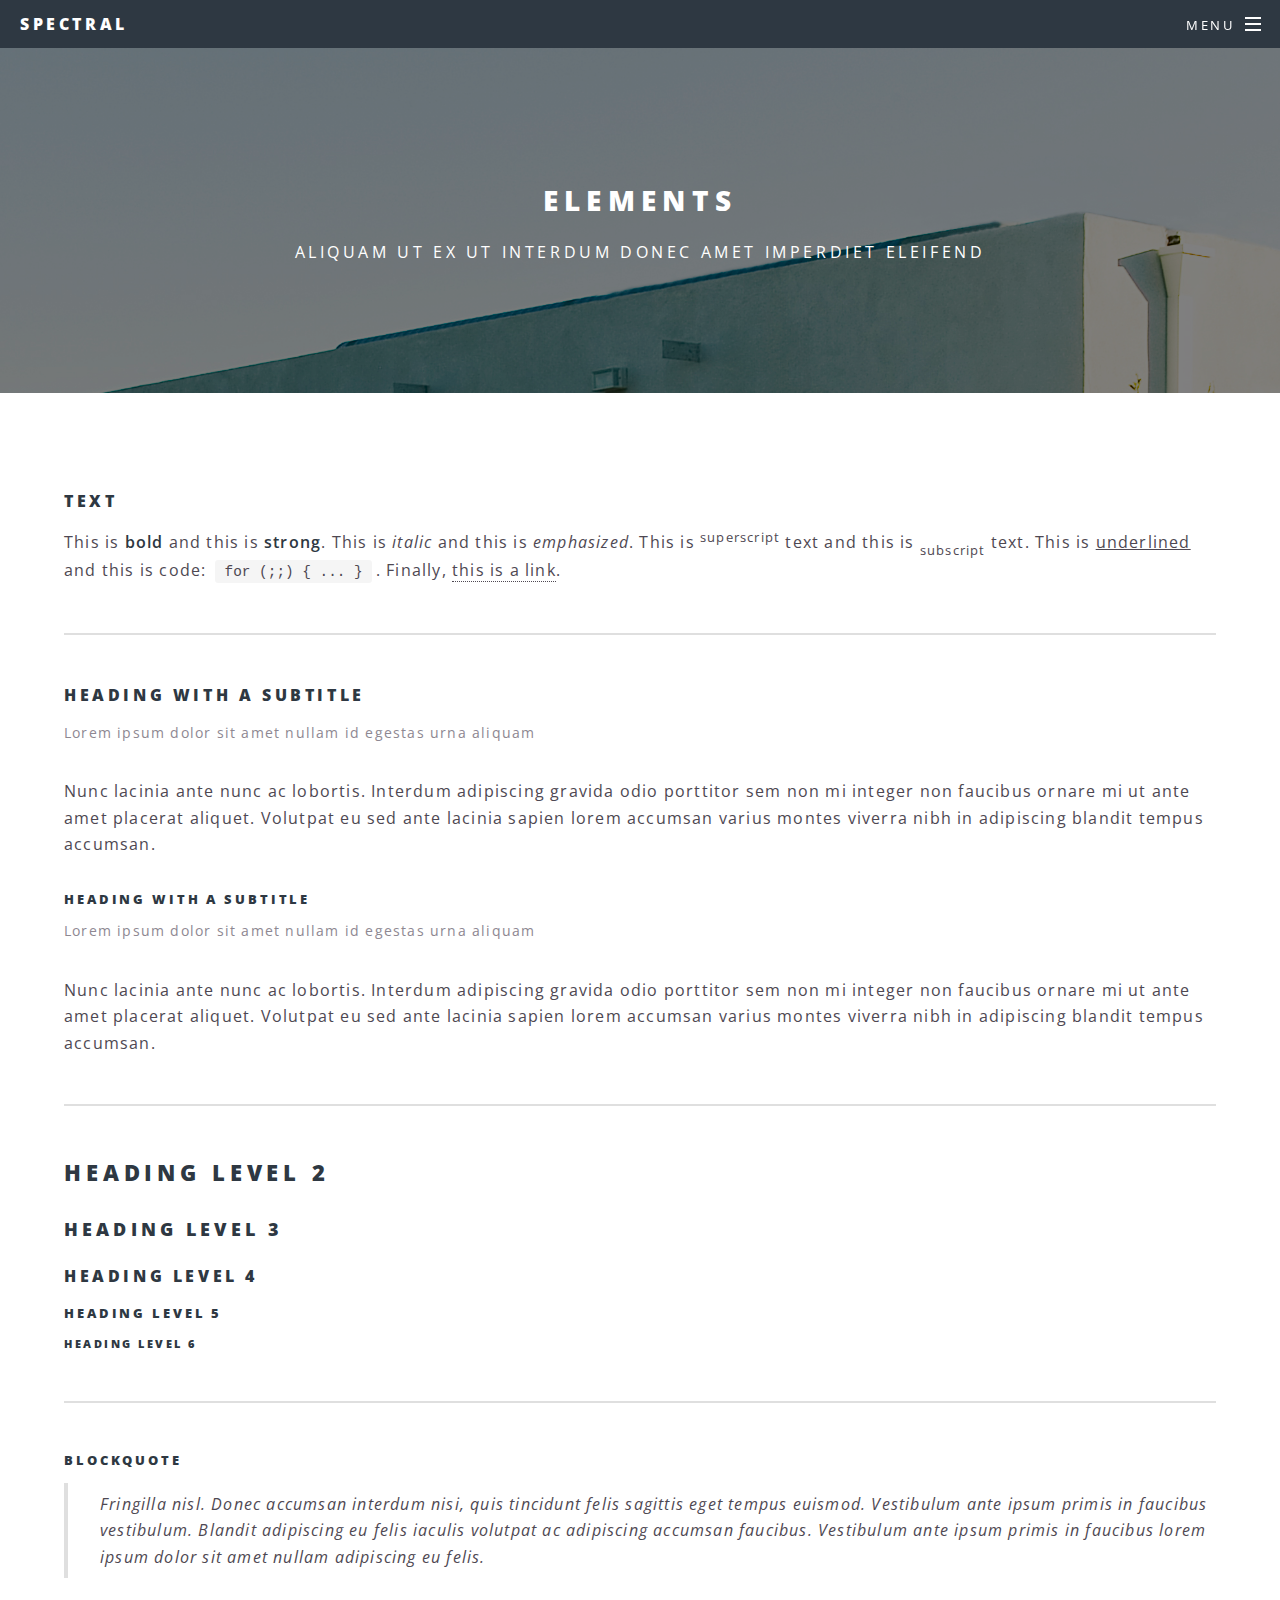
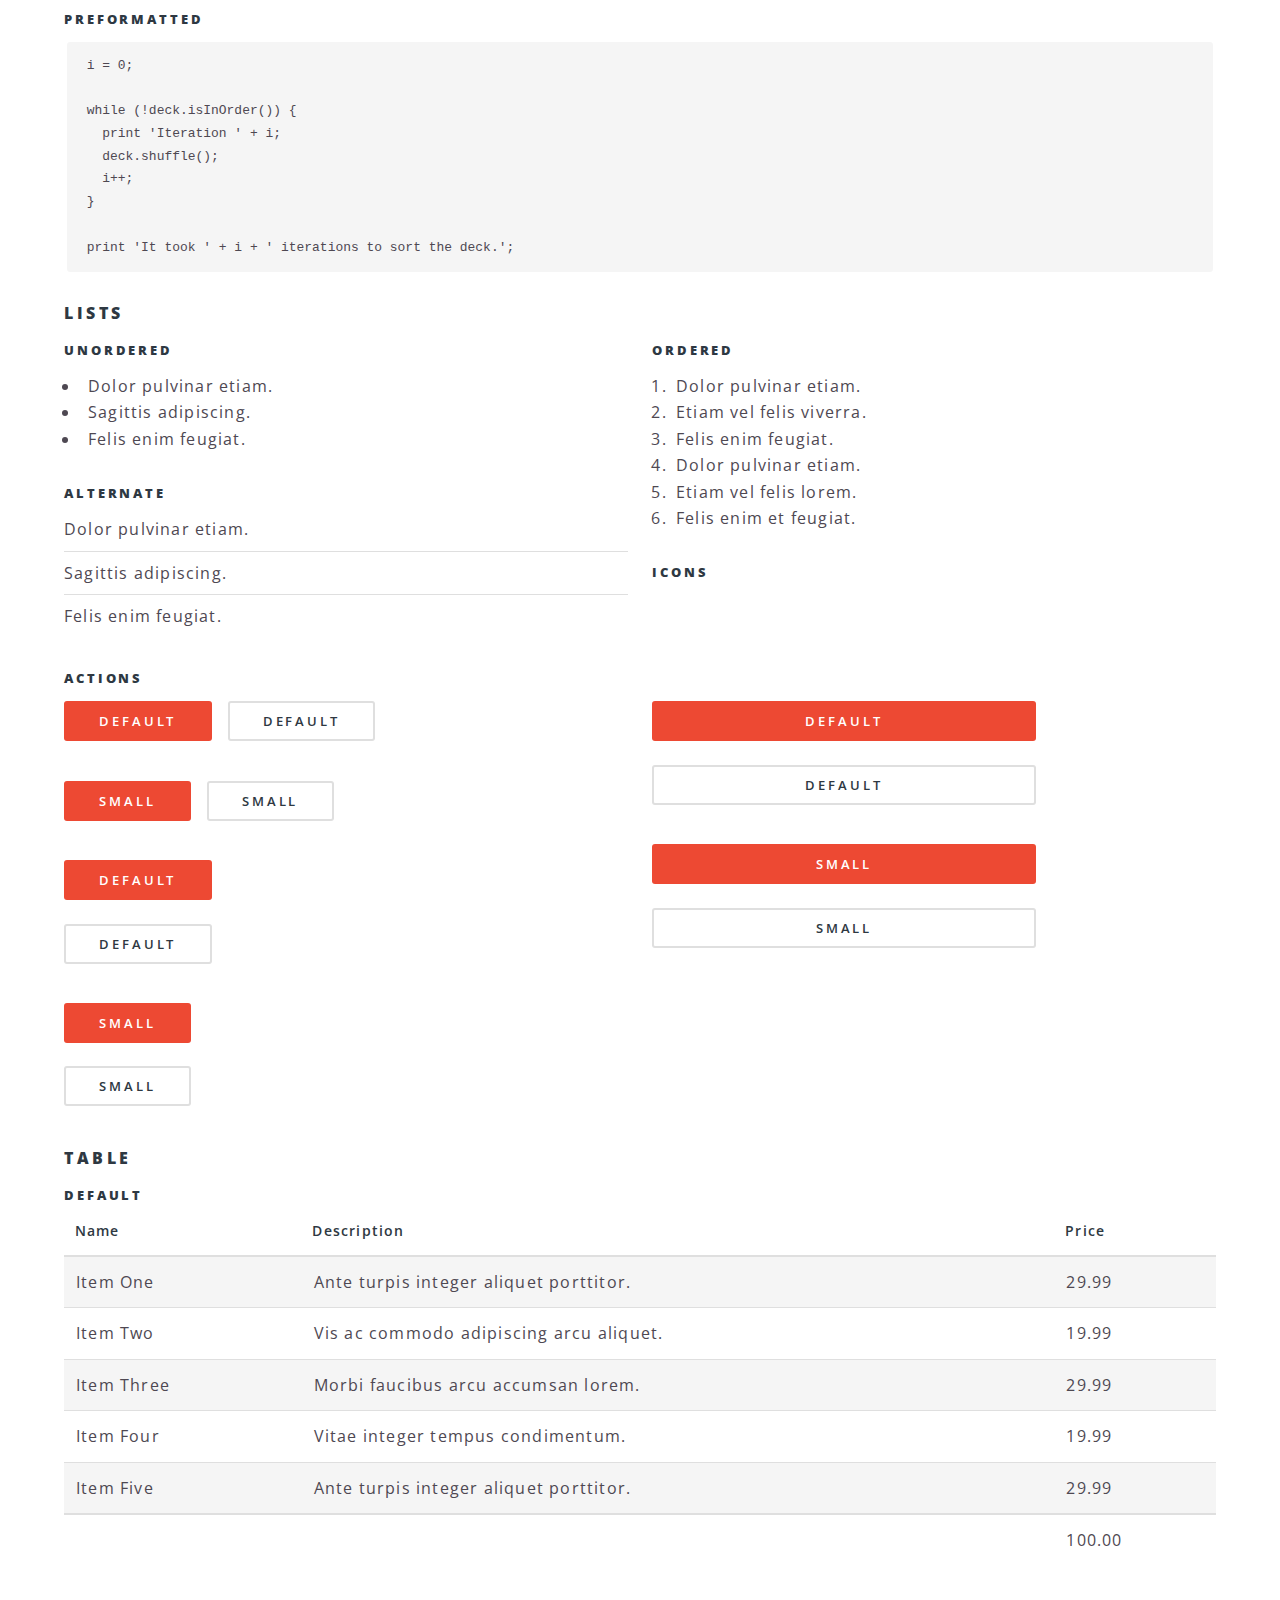
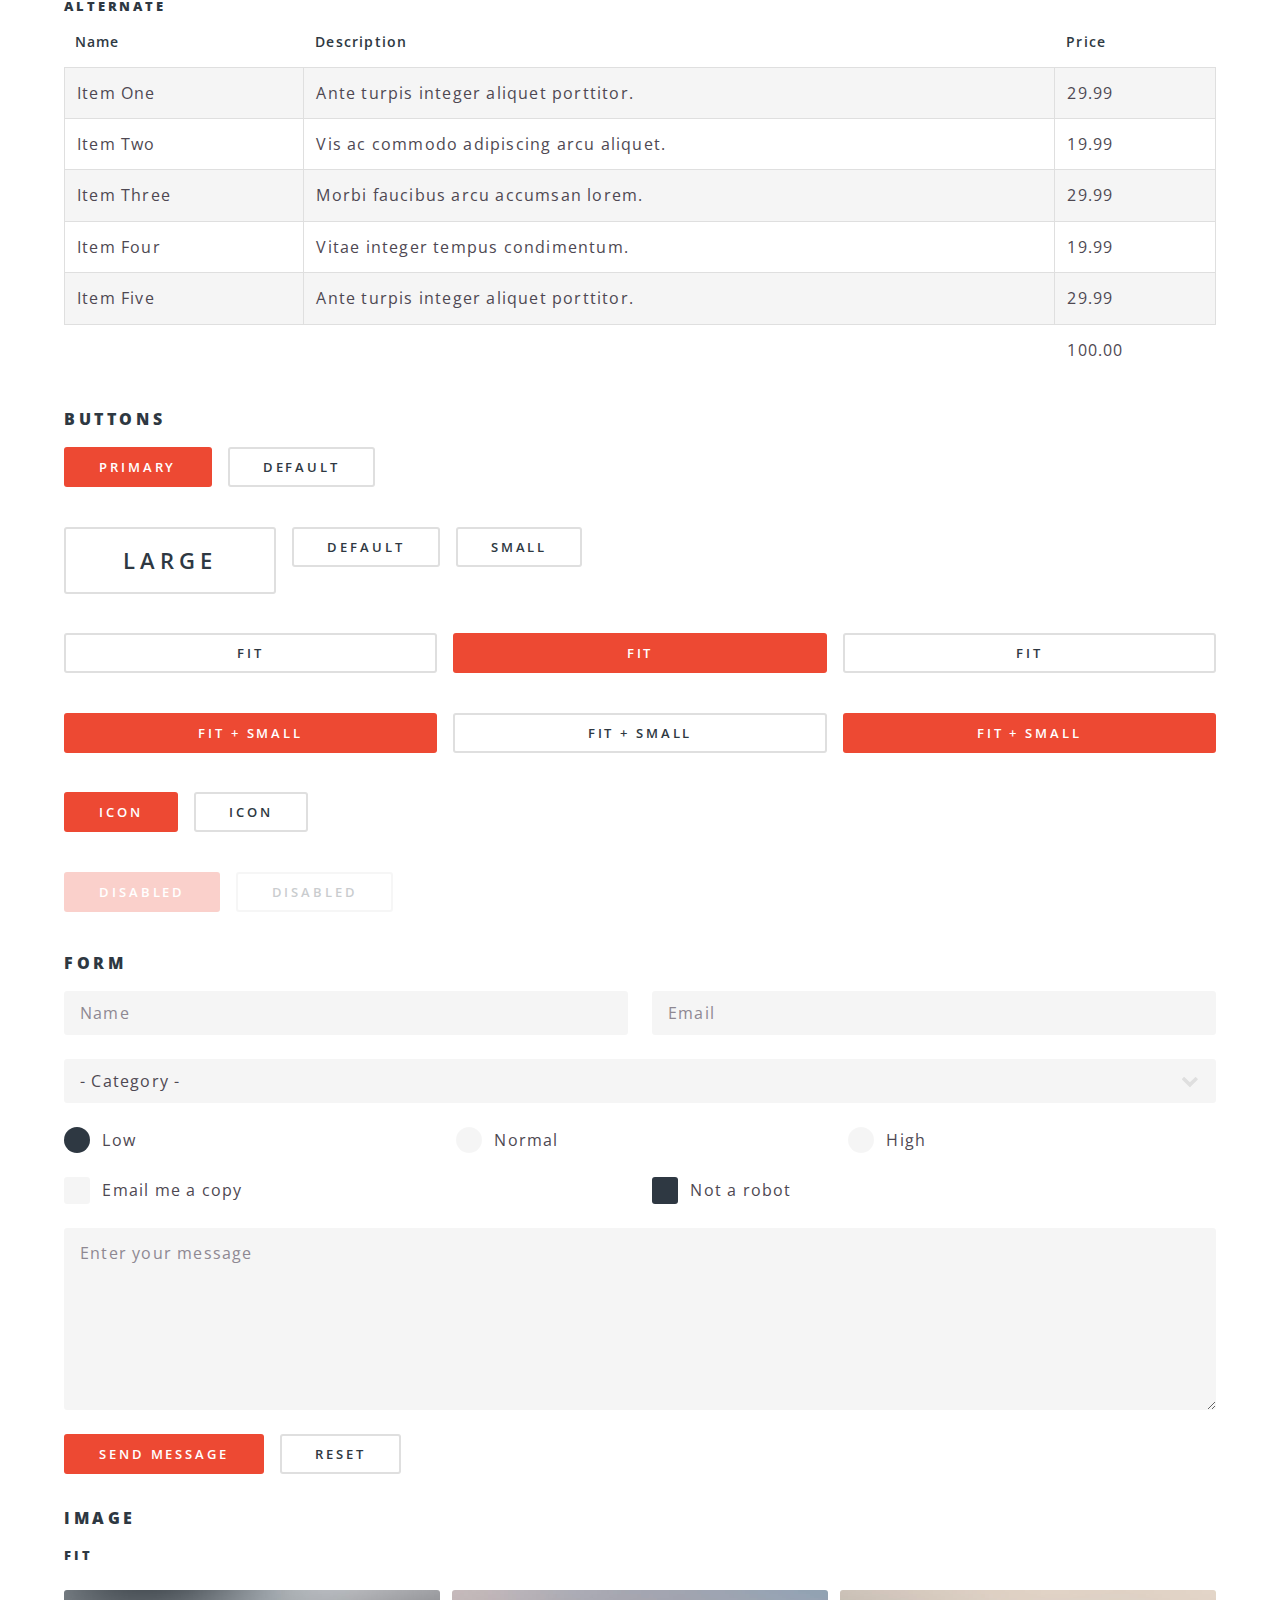
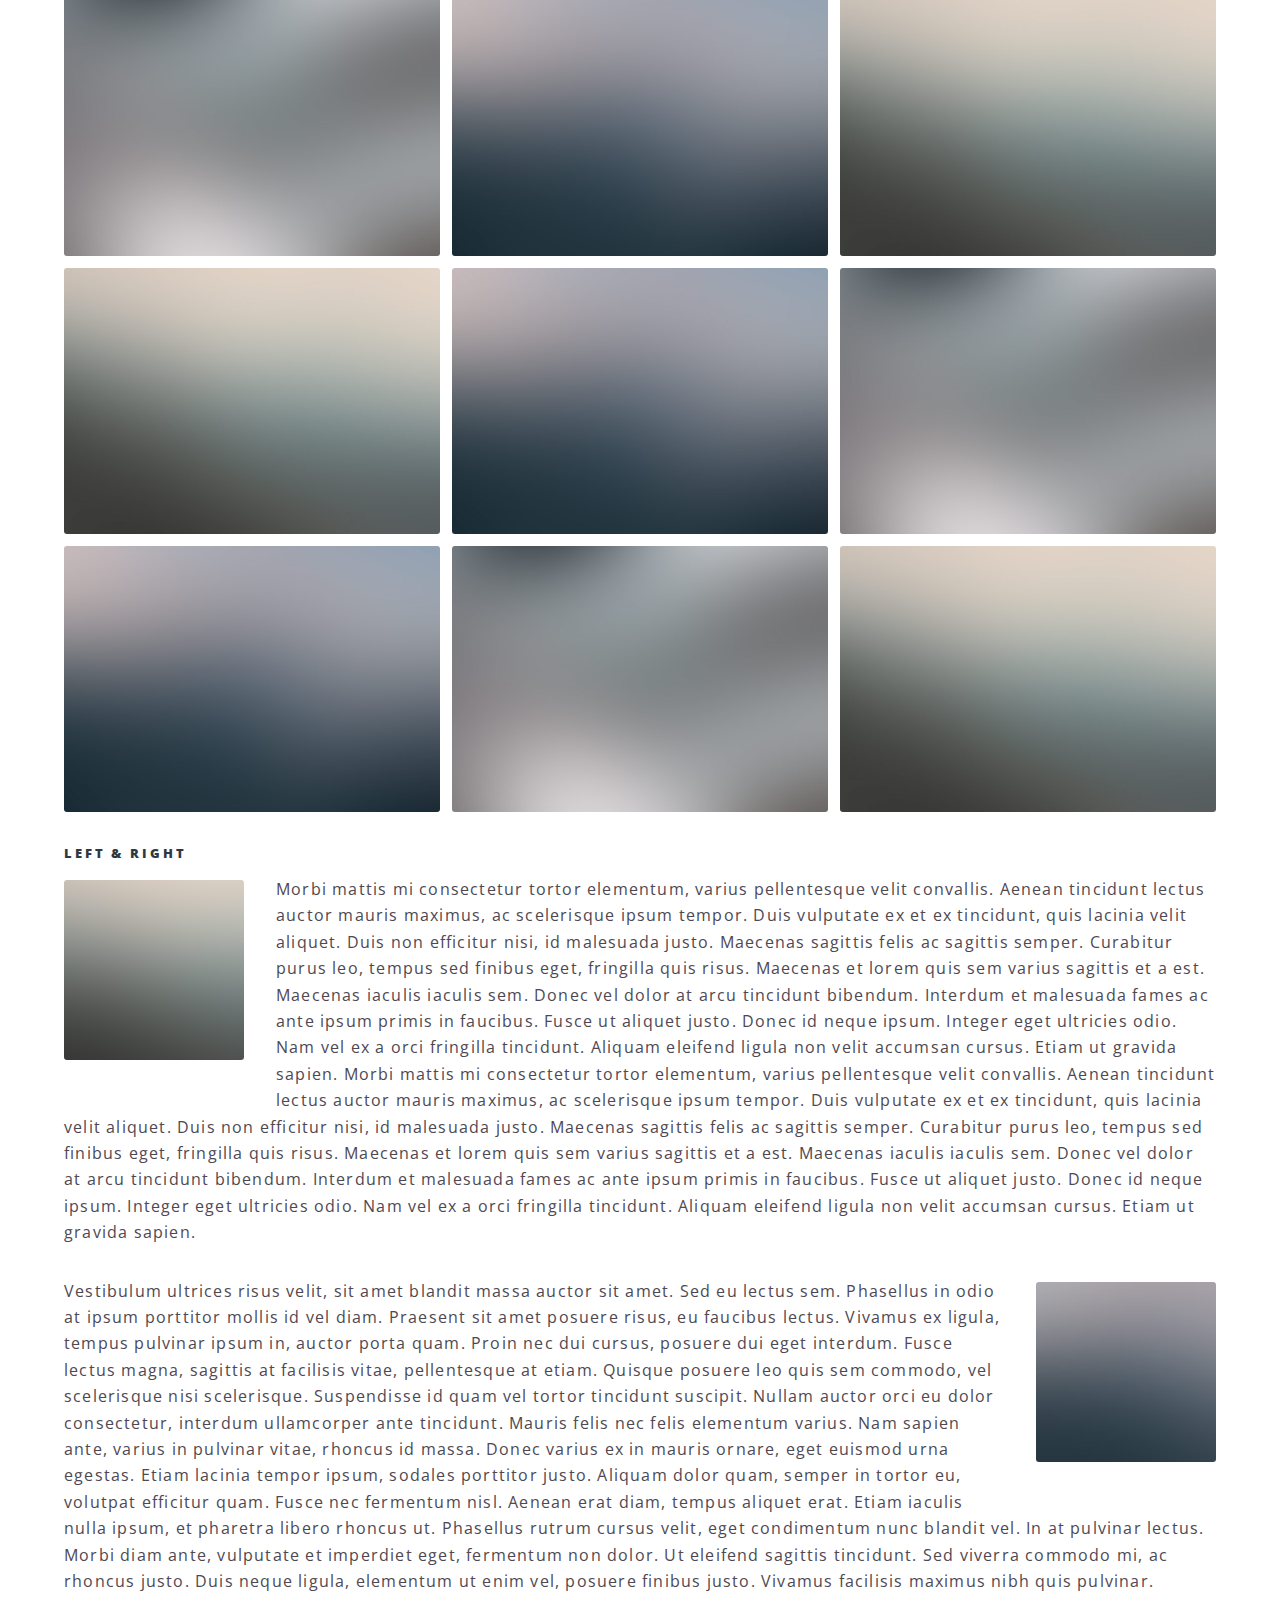
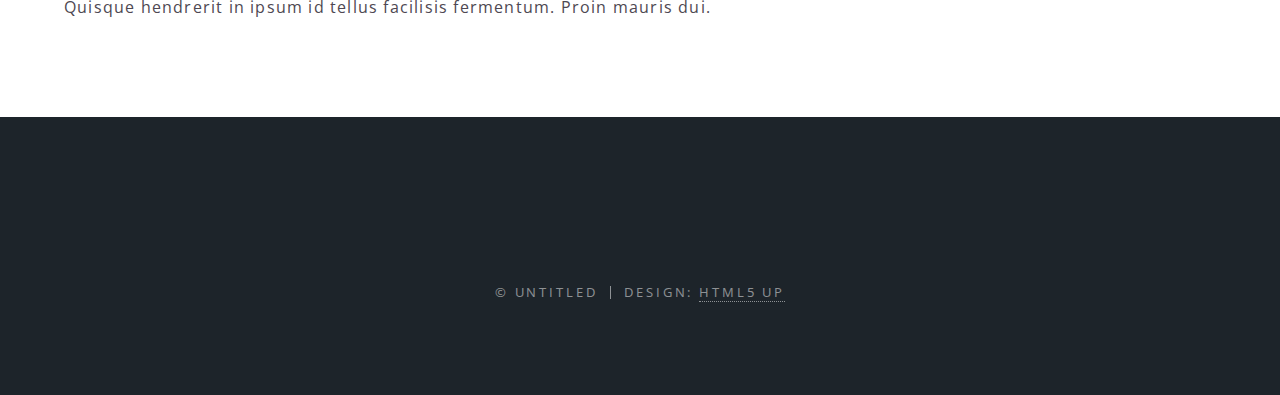
==== commit 4903bd82: "new chnages" ====
--- a/elements.html
+++ b/elements.html
@@ -336,7 +336,7 @@
 									<h5>Fit</h5>
 									<div class="box alt">
 										<div class="row gtr-50 gtr-uniform">
-											<div class="col-12"><span class="image fit"><img src="images/banner.jpg" alt="" /></span></div>
+											<div class="col-12"><span class="image fit"><img src="images/35 Kelsey s house.jpg" alt="" /></span></div>
 											<div class="col-4"><span class="image fit"><img src="images/pic01.jpg" alt="" /></span></div>
 											<div class="col-4"><span class="image fit"><img src="images/pic02.jpg" alt="" /></span></div>
 											<div class="col-4"><span class="image fit"><img src="images/pic03.jpg" alt="" /></span></div>
--- a/assets/css/main.css
+++ b/assets/css/main.css
@@ -1,3999 +1,4118 @@
 @import url(fontawesome-all.min.css);
 @import url("https://fonts.googleapis.com/css?family=Open+Sans:400,400italic,600,600italic,800,800italic");
 
-/*
-	Spectral by HTML5 UP
-	html5up.net | @ajlkn
-	Free for personal and commercial use under the CCA 3.0 license (html5up.net/license)
+/*
+	Spectral by HTML5 UP
+	html5up.net | @ajlkn
+	Free for personal and commercial use under the CCA 3.0 license (html5up.net/license)
 */
 
-html, body, div, span, applet, object,
-iframe, h1, h2, h3, h4, h5, h6, p, blockquote,
-pre, a, abbr, acronym, address, big, cite,
-code, del, dfn, em, img, ins, kbd, q, s, samp,
-small, strike, strong, sub, sup, tt, var, b,
-u, i, center, dl, dt, dd, ol, ul, li, fieldset,
-form, label, legend, table, caption, tbody,
-tfoot, thead, tr, th, td, article, aside,
-canvas, details, embed, figure, figcaption,
-footer, header, hgroup, menu, nav, output, ruby,
-section, summary, time, mark, audio, video {
-	margin: 0;
-	padding: 0;
-	border: 0;
-	font-size: 100%;
-	font: inherit;
-	vertical-align: baseline;}
-
-article, aside, details, figcaption, figure,
-footer, header, hgroup, menu, nav, section {
-	display: block;}
+html,
+body,
+div,
+span,
+applet,
+object,
+iframe,
+h1,
+h2,
+h3,
+h4,
+h5,
+h6,
+p,
+blockquote,
+pre,
+a,
+abbr,
+acronym,
+address,
+big,
+cite,
+code,
+del,
+dfn,
+em,
+img,
+ins,
+kbd,
+q,
+s,
+samp,
+small,
+strike,
+strong,
+sub,
+sup,
+tt,
+var,
+b,
+u,
+i,
+center,
+dl,
+dt,
+dd,
+ol,
+ul,
+li,
+fieldset,
+form,
+label,
+legend,
+table,
+caption,
+tbody,
+tfoot,
+thead,
+tr,
+th,
+td,
+article,
+aside,
+canvas,
+details,
+embed,
+figure,
+figcaption,
+footer,
+header,
+hgroup,
+menu,
+nav,
+output,
+ruby,
+section,
+summary,
+time,
+mark,
+audio,
+video {
+  margin: 0;
+  padding: 0;
+  border: 0;
+  font-size: 100%;
+  font: inherit;
+  vertical-align: baseline;
+}
+
+article,
+aside,
+details,
+figcaption,
+figure,
+footer,
+header,
+hgroup,
+menu,
+nav,
+section {
+  display: block;
+}
 
 body {
-	line-height: 1;
-}
-
-ol, ul {
-	list-style: none;
-}
-
-blockquote, q {
-	quotes: none;
-}
-
-	blockquote:before, blockquote:after, q:before, q:after {
-		content: '';
-		content: none;
-	}
+  line-height: 1;
+}
+
+ol,
+ul {
+  list-style: none;
+}
+
+blockquote,
+q {
+  quotes: none;
+}
+
+blockquote:before,
+blockquote:after,
+q:before,
+q:after {
+  content: "";
+  content: none;
+}
 
 table {
-	border-collapse: collapse;
-	border-spacing: 0;
+  border-collapse: collapse;
+  border-spacing: 0;
 }
 
 body {
-	-webkit-text-size-adjust: none;
+  -webkit-text-size-adjust: none;
 }
 
 mark {
-	background-color: transparent;
-	color: inherit;
+  background-color: transparent;
+  color: inherit;
 }
 
 input::-moz-focus-inner {
-	border: 0;
-	padding: 0;
-}
-
-input, select, textarea {
-	-moz-appearance: none;
-	-webkit-appearance: none;
-	-ms-appearance: none;
-	appearance: none;
+  border: 0;
+  padding: 0;
+}
+
+input,
+select,
+textarea {
+  -moz-appearance: none;
+  -webkit-appearance: none;
+  -ms-appearance: none;
+  appearance: none;
 }
 
 /* Basic */
 
-	@-ms-viewport {
-		width: device-width;
-	}
-
-	html {
-		box-sizing: border-box;
-	}
-
-	*, *:before, *:after {
-		box-sizing: inherit;
-	}
-
-	body {
-		background: #2e3842;
-	}
-
-		body.is-preload *, body.is-preload *:before, body.is-preload *:after {
-			-moz-animation: none !important;
-			-webkit-animation: none !important;
-			-ms-animation: none !important;
-			animation: none !important;
-			-moz-transition: none !important;
-			-webkit-transition: none !important;
-			-ms-transition: none !important;
-			transition: none !important;
-		}
-
-	body, input, select, textarea {
-		color: #fff;
-		font-family: "Open Sans", Helvetica, sans-serif;
-		font-size: 15pt;
-		font-weight: 400;
-		letter-spacing: 0.075em;
-		line-height: 1.65em;
-	}
-
-		@media screen and (max-width: 1680px) {
-
-			body, input, select, textarea {
-				font-size: 13pt;
-			}
-
-		}
-
-		@media screen and (max-width: 1280px) {
-
-			body, input, select, textarea {
-				font-size: 12pt;
-			}
-
-		}
-
-		@media screen and (max-width: 736px) {
-
-			body, input, select, textarea {
-				font-size: 11pt;
-				letter-spacing: 0.0375em;
-			}
-
-		}
-
-	a {
-		-moz-transition: color 0.2s ease, border-bottom-color 0.2s ease;
-		-webkit-transition: color 0.2s ease, border-bottom-color 0.2s ease;
-		-ms-transition: color 0.2s ease, border-bottom-color 0.2s ease;
-		transition: color 0.2s ease, border-bottom-color 0.2s ease;
-		border-bottom: dotted 1px;
-		color: inherit;
-		text-decoration: none;
-	}
-
-		a:hover {
-			border-bottom-color: transparent;
-		}
-
-	strong, b {
-		color: #fff;
-		font-weight: 600;
-	}
-
-	em, i {
-		font-style: italic;
-	}
-
-	p {
-		margin: 0 0 2em 0;
-	}
-
-	h1, h2, h3, h4, h5, h6 {
-		color: #fff;
-		font-weight: 800;
-		letter-spacing: 0.225em;
-		line-height: 1em;
-		margin: 0 0 1em 0;
-		text-transform: uppercase;
-	}
-
-		h1 a, h2 a, h3 a, h4 a, h5 a, h6 a {
-			color: inherit;
-			text-decoration: none;
-		}
-
-	h2 {
-		font-size: 1.35em;
-		line-height: 1.75em;
-	}
-
-		@media screen and (max-width: 736px) {
-
-			h2 {
-				font-size: 1.1em;
-				line-height: 1.65em;
-			}
-
-		}
-
-	h3 {
-		font-size: 1.15em;
-		line-height: 1.75em;
-	}
-
-		@media screen and (max-width: 736px) {
-
-			h3 {
-				font-size: 1em;
-				line-height: 1.65em;
-			}
-
-		}
-
-	h4 {
-		font-size: 1em;
-		line-height: 1.5em;
-	}
-
-	h5 {
-		font-size: 0.8em;
-		line-height: 1.5em;
-	}
-
-	h6 {
-		font-size: 0.7em;
-		line-height: 1.5em;
-	}
-
-	sub {
-		font-size: 0.8em;
-		position: relative;
-		top: 0.5em;
-	}
-
-	sup {
-		font-size: 0.8em;
-		position: relative;
-		top: -0.5em;
-	}
-
-	hr {
-		border: 0;
-		border-bottom: solid 2px #fff;
-		margin: 3em 0;
-	}
-
-		hr.major {
-			margin: 4.5em 0;
-		}
-
-	blockquote {
-		border-left: solid 4px #fff;
-		font-style: italic;
-		margin: 0 0 2em 0;
-		padding: 0.5em 0 0.5em 2em;
-	}
-
-	code {
-		background: rgba(144, 144, 144, 0.25);
-		border-radius: 3px;
-		font-family: "Courier New", monospace;
-		font-size: 0.9em;
-		letter-spacing: 0;
-		margin: 0 0.25em;
-		padding: 0.25em 0.65em;
-	}
-
-	pre {
-		-webkit-overflow-scrolling: touch;
-		font-family: "Courier New", monospace;
-		font-size: 0.9em;
-		margin: 0 0 2em 0;
-	}
-
-		pre code {
-			display: block;
-			line-height: 1.75em;
-			padding: 1em 1.5em;
-			overflow-x: auto;
-		}
-
-	.align-left {
-		text-align: left;
-	}
-
-	.align-center {
-		text-align: center;
-	}
-
-	.align-right {
-		text-align: right;
-	}
+@-ms-viewport {
+  width: device-width;
+}
+
+html {
+  box-sizing: border-box;
+}
+
+*,
+*:before,
+*:after {
+  box-sizing: inherit;
+}
+
+body {
+  background: #2e3842;
+}
+
+body.is-preload *,
+body.is-preload *:before,
+body.is-preload *:after {
+  -moz-animation: none !important;
+  -webkit-animation: none !important;
+  -ms-animation: none !important;
+  animation: none !important;
+  -moz-transition: none !important;
+  -webkit-transition: none !important;
+  -ms-transition: none !important;
+  transition: none !important;
+}
+
+body,
+input,
+select,
+textarea {
+  color: #fff;
+  font-family: "Open Sans", Helvetica, sans-serif;
+  font-size: 15pt;
+  font-weight: 400;
+  letter-spacing: 0.075em;
+  line-height: 1.65em;
+}
+
+@media screen and (max-width: 1680px) {
+  body,
+  input,
+  select,
+  textarea {
+    font-size: 13pt;
+  }
+}
+
+@media screen and (max-width: 1280px) {
+  body,
+  input,
+  select,
+  textarea {
+    font-size: 12pt;
+  }
+}
+
+@media screen and (max-width: 736px) {
+  body,
+  input,
+  select,
+  textarea {
+    font-size: 11pt;
+    letter-spacing: 0.0375em;
+  }
+}
+
+a {
+  -moz-transition: color 0.2s ease, border-bottom-color 0.2s ease;
+  -webkit-transition: color 0.2s ease, border-bottom-color 0.2s ease;
+  -ms-transition: color 0.2s ease, border-bottom-color 0.2s ease;
+  transition: color 0.2s ease, border-bottom-color 0.2s ease;
+  border-bottom: dotted 1px;
+  color: inherit;
+  text-decoration: none;
+}
+
+a:hover {
+  border-bottom-color: transparent;
+}
+
+strong,
+b {
+  color: #fff;
+  font-weight: 600;
+}
+
+em,
+i {
+  font-style: italic;
+}
+
+p {
+  margin: 0 0 2em 0;
+}
+
+h1,
+h2,
+h3,
+h4,
+h5,
+h6 {
+  color: #fff;
+  font-weight: 800;
+  letter-spacing: 0.225em;
+  line-height: 1em;
+  margin: 0 0 1em 0;
+  text-transform: uppercase;
+}
+
+h1 a,
+h2 a,
+h3 a,
+h4 a,
+h5 a,
+h6 a {
+  color: inherit;
+  text-decoration: none;
+}
+
+h2 {
+  font-size: 1.35em;
+  line-height: 1.75em;
+}
+
+@media screen and (max-width: 736px) {
+  h2 {
+    font-size: 1.1em;
+    line-height: 1.65em;
+  }
+}
+
+h3 {
+  font-size: 1.15em;
+  line-height: 1.75em;
+}
+
+@media screen and (max-width: 736px) {
+  h3 {
+    font-size: 1em;
+    line-height: 1.65em;
+  }
+}
+
+h4 {
+  font-size: 1em;
+  line-height: 1.5em;
+}
+
+h5 {
+  font-size: 0.8em;
+  line-height: 1.5em;
+}
+
+h6 {
+  font-size: 0.7em;
+  line-height: 1.5em;
+}
+
+sub {
+  font-size: 0.8em;
+  position: relative;
+  top: 0.5em;
+}
+
+sup {
+  font-size: 0.8em;
+  position: relative;
+  top: -0.5em;
+}
+
+hr {
+  border: 0;
+  border-bottom: solid 2px #fff;
+  margin: 3em 0;
+}
+
+hr.major {
+  margin: 4.5em 0;
+}
+
+blockquote {
+  border-left: solid 4px #fff;
+  font-style: italic;
+  margin: 0 0 2em 0;
+  padding: 0.5em 0 0.5em 2em;
+}
+
+code {
+  background: rgba(144, 144, 144, 0.25);
+  border-radius: 3px;
+  font-family: "Courier New", monospace;
+  font-size: 0.9em;
+  letter-spacing: 0;
+  margin: 0 0.25em;
+  padding: 0.25em 0.65em;
+}
+
+pre {
+  -webkit-overflow-scrolling: touch;
+  font-family: "Courier New", monospace;
+  font-size: 0.9em;
+  margin: 0 0 2em 0;
+}
+
+pre code {
+  display: block;
+  line-height: 1.75em;
+  padding: 1em 1.5em;
+  overflow-x: auto;
+}
+
+.align-left {
+  text-align: left;
+}
+
+.align-center {
+  text-align: center;
+}
+
+.align-right {
+  text-align: right;
+}
 
 /* Row */
 
-	.row {
-		display: flex;
-		flex-wrap: wrap;
-		box-sizing: border-box;
-		align-items: stretch;
-	}
-
-		.row > * {
-			box-sizing: border-box;
-		}
-
-		.row.gtr-uniform > * > :last-child {
-			margin-bottom: 0;
-		}
-
-		.row.aln-left {
-			justify-content: flex-start;
-		}
-
-		.row.aln-center {
-			justify-content: center;
-		}
-
-		.row.aln-right {
-			justify-content: flex-end;
-		}
-
-		.row.aln-top {
-			align-items: flex-start;
-		}
-
-		.row.aln-middle {
-			align-items: center;
-		}
-
-		.row.aln-bottom {
-			align-items: flex-end;
-		}
-
-		.row > .imp {
-			order: -1;
-		}
-
-		.row > .col-1 {
-			width: 8.33333%;
-		}
-
-		.row > .off-1 {
-			margin-left: 8.33333%;
-		}
-
-		.row > .col-2 {
-			width: 16.66667%;
-		}
-
-		.row > .off-2 {
-			margin-left: 16.66667%;
-		}
-
-		.row > .col-3 {
-			width: 25%;
-		}
-
-		.row > .off-3 {
-			margin-left: 25%;
-		}
-
-		.row > .col-4 {
-			width: 33.33333%;
-		}
-
-		.row > .off-4 {
-			margin-left: 33.33333%;
-		}
-
-		.row > .col-5 {
-			width: 41.66667%;
-		}
-
-		.row > .off-5 {
-			margin-left: 41.66667%;
-		}
-
-		.row > .col-6 {
-			width: 50%;
-		}
-
-		.row > .off-6 {
-			margin-left: 50%;
-		}
-
-		.row > .col-7 {
-			width: 58.33333%;
-		}
-
-		.row > .off-7 {
-			margin-left: 58.33333%;
-		}
-
-		.row > .col-8 {
-			width: 66.66667%;
-		}
-
-		.row > .off-8 {
-			margin-left: 66.66667%;
-		}
-
-		.row > .col-9 {
-			width: 75%;
-		}
-
-		.row > .off-9 {
-			margin-left: 75%;
-		}
-
-		.row > .col-10 {
-			width: 83.33333%;
-		}
-
-		.row > .off-10 {
-			margin-left: 83.33333%;
-		}
-
-		.row > .col-11 {
-			width: 91.66667%;
-		}
-
-		.row > .off-11 {
-			margin-left: 91.66667%;
-		}
-
-		.row > .col-12 {
-			width: 100%;
-		}
-
-		.row > .off-12 {
-			margin-left: 100%;
-		}
-
-		.row.gtr-0 {
-			margin-top: 0;
-			margin-left: 0em;
-		}
-
-			.row.gtr-0 > * {
-				padding: 0 0 0 0em;
-			}
-
-			.row.gtr-0.gtr-uniform {
-				margin-top: 0em;
-			}
-
-				.row.gtr-0.gtr-uniform > * {
-					padding-top: 0em;
-				}
-
-		.row.gtr-25 {
-			margin-top: 0;
-			margin-left: -0.375em;
-		}
-
-			.row.gtr-25 > * {
-				padding: 0 0 0 0.375em;
-			}
-
-			.row.gtr-25.gtr-uniform {
-				margin-top: -0.375em;
-			}
-
-				.row.gtr-25.gtr-uniform > * {
-					padding-top: 0.375em;
-				}
-
-		.row.gtr-50 {
-			margin-top: 0;
-			margin-left: -0.75em;
-		}
-
-			.row.gtr-50 > * {
-				padding: 0 0 0 0.75em;
-			}
-
-			.row.gtr-50.gtr-uniform {
-				margin-top: -0.75em;
-			}
-
-				.row.gtr-50.gtr-uniform > * {
-					padding-top: 0.75em;
-				}
-
-		.row {
-			margin-top: 0;
-			margin-left: -1.5em;
-		}
-
-			.row > * {
-				padding: 0 0 0 1.5em;
-			}
-
-			.row.gtr-uniform {
-				margin-top: -1.5em;
-			}
-
-				.row.gtr-uniform > * {
-					padding-top: 1.5em;
-				}
-
-		.row.gtr-150 {
-			margin-top: 0;
-			margin-left: -2.25em;
-		}
-
-			.row.gtr-150 > * {
-				padding: 0 0 0 2.25em;
-			}
-
-			.row.gtr-150.gtr-uniform {
-				margin-top: -2.25em;
-			}
-
-				.row.gtr-150.gtr-uniform > * {
-					padding-top: 2.25em;
-				}
-
-		.row.gtr-200 {
-			margin-top: 0;
-			margin-left: -3em;
-		}
-
-			.row.gtr-200 > * {
-				padding: 0 0 0 3em;
-			}
-
-			.row.gtr-200.gtr-uniform {
-				margin-top: -3em;
-			}
-
-				.row.gtr-200.gtr-uniform > * {
-					padding-top: 3em;
-				}
-
-		@media screen and (max-width: 1680px) {
-
-			.row {
-				display: flex;
-				flex-wrap: wrap;
-				box-sizing: border-box;
-				align-items: stretch;
-			}
-
-				.row > * {
-					box-sizing: border-box;
-				}
-
-				.row.gtr-uniform > * > :last-child {
-					margin-bottom: 0;
-				}
-
-				.row.aln-left {
-					justify-content: flex-start;
-				}
-
-				.row.aln-center {
-					justify-content: center;
-				}
-
-				.row.aln-right {
-					justify-content: flex-end;
-				}
-
-				.row.aln-top {
-					align-items: flex-start;
-				}
-
-				.row.aln-middle {
-					align-items: center;
-				}
-
-				.row.aln-bottom {
-					align-items: flex-end;
-				}
-
-				.row > .imp-xlarge {
-					order: -1;
-				}
-
-				.row > .col-1-xlarge {
-					width: 8.33333%;
-				}
-
-				.row > .off-1-xlarge {
-					margin-left: 8.33333%;
-				}
-
-				.row > .col-2-xlarge {
-					width: 16.66667%;
-				}
-
-				.row > .off-2-xlarge {
-					margin-left: 16.66667%;
-				}
-
-				.row > .col-3-xlarge {
-					width: 25%;
-				}
-
-				.row > .off-3-xlarge {
-					margin-left: 25%;
-				}
-
-				.row > .col-4-xlarge {
-					width: 33.33333%;
-				}
-
-				.row > .off-4-xlarge {
-					margin-left: 33.33333%;
-				}
-
-				.row > .col-5-xlarge {
-					width: 41.66667%;
-				}
-
-				.row > .off-5-xlarge {
-					margin-left: 41.66667%;
-				}
-
-				.row > .col-6-xlarge {
-					width: 50%;
-				}
-
-				.row > .off-6-xlarge {
-					margin-left: 50%;
-				}
-
-				.row > .col-7-xlarge {
-					width: 58.33333%;
-				}
-
-				.row > .off-7-xlarge {
-					margin-left: 58.33333%;
-				}
-
-				.row > .col-8-xlarge {
-					width: 66.66667%;
-				}
-
-				.row > .off-8-xlarge {
-					margin-left: 66.66667%;
-				}
-
-				.row > .col-9-xlarge {
-					width: 75%;
-				}
-
-				.row > .off-9-xlarge {
-					margin-left: 75%;
-				}
-
-				.row > .col-10-xlarge {
-					width: 83.33333%;
-				}
-
-				.row > .off-10-xlarge {
-					margin-left: 83.33333%;
-				}
-
-				.row > .col-11-xlarge {
-					width: 91.66667%;
-				}
-
-				.row > .off-11-xlarge {
-					margin-left: 91.66667%;
-				}
-
-				.row > .col-12-xlarge {
-					width: 100%;
-				}
-
-				.row > .off-12-xlarge {
-					margin-left: 100%;
-				}
-
-				.row.gtr-0 {
-					margin-top: 0;
-					margin-left: 0em;
-				}
-
-					.row.gtr-0 > * {
-						padding: 0 0 0 0em;
-					}
-
-					.row.gtr-0.gtr-uniform {
-						margin-top: 0em;
-					}
-
-						.row.gtr-0.gtr-uniform > * {
-							padding-top: 0em;
-						}
-
-				.row.gtr-25 {
-					margin-top: 0;
-					margin-left: -0.375em;
-				}
-
-					.row.gtr-25 > * {
-						padding: 0 0 0 0.375em;
-					}
-
-					.row.gtr-25.gtr-uniform {
-						margin-top: -0.375em;
-					}
-
-						.row.gtr-25.gtr-uniform > * {
-							padding-top: 0.375em;
-						}
-
-				.row.gtr-50 {
-					margin-top: 0;
-					margin-left: -0.75em;
-				}
-
-					.row.gtr-50 > * {
-						padding: 0 0 0 0.75em;
-					}
-
-					.row.gtr-50.gtr-uniform {
-						margin-top: -0.75em;
-					}
-
-						.row.gtr-50.gtr-uniform > * {
-							padding-top: 0.75em;
-						}
-
-				.row {
-					margin-top: 0;
-					margin-left: -1.5em;
-				}
-
-					.row > * {
-						padding: 0 0 0 1.5em;
-					}
-
-					.row.gtr-uniform {
-						margin-top: -1.5em;
-					}
-
-						.row.gtr-uniform > * {
-							padding-top: 1.5em;
-						}
-
-				.row.gtr-150 {
-					margin-top: 0;
-					margin-left: -2.25em;
-				}
-
-					.row.gtr-150 > * {
-						padding: 0 0 0 2.25em;
-					}
-
-					.row.gtr-150.gtr-uniform {
-						margin-top: -2.25em;
-					}
-
-						.row.gtr-150.gtr-uniform > * {
-							padding-top: 2.25em;
-						}
-
-				.row.gtr-200 {
-					margin-top: 0;
-					margin-left: -3em;
-				}
-
-					.row.gtr-200 > * {
-						padding: 0 0 0 3em;
-					}
-
-					.row.gtr-200.gtr-uniform {
-						margin-top: -3em;
-					}
-
-						.row.gtr-200.gtr-uniform > * {
-							padding-top: 3em;
-						}
-
-		}
-
-		@media screen and (max-width: 1280px) {
-
-			.row {
-				display: flex;
-				flex-wrap: wrap;
-				box-sizing: border-box;
-				align-items: stretch;
-			}
-
-				.row > * {
-					box-sizing: border-box;
-				}
-
-				.row.gtr-uniform > * > :last-child {
-					margin-bottom: 0;
-				}
-
-				.row.aln-left {
-					justify-content: flex-start;
-				}
-
-				.row.aln-center {
-					justify-content: center;
-				}
-
-				.row.aln-right {
-					justify-content: flex-end;
-				}
-
-				.row.aln-top {
-					align-items: flex-start;
-				}
-
-				.row.aln-middle {
-					align-items: center;
-				}
-
-				.row.aln-bottom {
-					align-items: flex-end;
-				}
-
-				.row > .imp-large {
-					order: -1;
-				}
-
-				.row > .col-1-large {
-					width: 8.33333%;
-				}
-
-				.row > .off-1-large {
-					margin-left: 8.33333%;
-				}
-
-				.row > .col-2-large {
-					width: 16.66667%;
-				}
-
-				.row > .off-2-large {
-					margin-left: 16.66667%;
-				}
-
-				.row > .col-3-large {
-					width: 25%;
-				}
-
-				.row > .off-3-large {
-					margin-left: 25%;
-				}
-
-				.row > .col-4-large {
-					width: 33.33333%;
-				}
-
-				.row > .off-4-large {
-					margin-left: 33.33333%;
-				}
-
-				.row > .col-5-large {
-					width: 41.66667%;
-				}
-
-				.row > .off-5-large {
-					margin-left: 41.66667%;
-				}
-
-				.row > .col-6-large {
-					width: 50%;
-				}
-
-				.row > .off-6-large {
-					margin-left: 50%;
-				}
-
-				.row > .col-7-large {
-					width: 58.33333%;
-				}
-
-				.row > .off-7-large {
-					margin-left: 58.33333%;
-				}
-
-				.row > .col-8-large {
-					width: 66.66667%;
-				}
-
-				.row > .off-8-large {
-					margin-left: 66.66667%;
-				}
-
-				.row > .col-9-large {
-					width: 75%;
-				}
-
-				.row > .off-9-large {
-					margin-left: 75%;
-				}
-
-				.row > .col-10-large {
-					width: 83.33333%;
-				}
-
-				.row > .off-10-large {
-					margin-left: 83.33333%;
-				}
-
-				.row > .col-11-large {
-					width: 91.66667%;
-				}
-
-				.row > .off-11-large {
-					margin-left: 91.66667%;
-				}
-
-				.row > .col-12-large {
-					width: 100%;
-				}
-
-				.row > .off-12-large {
-					margin-left: 100%;
-				}
-
-				.row.gtr-0 {
-					margin-top: 0;
-					margin-left: 0em;
-				}
-
-					.row.gtr-0 > * {
-						padding: 0 0 0 0em;
-					}
-
-					.row.gtr-0.gtr-uniform {
-						margin-top: 0em;
-					}
-
-						.row.gtr-0.gtr-uniform > * {
-							padding-top: 0em;
-						}
-
-				.row.gtr-25 {
-					margin-top: 0;
-					margin-left: -0.375em;
-				}
-
-					.row.gtr-25 > * {
-						padding: 0 0 0 0.375em;
-					}
-
-					.row.gtr-25.gtr-uniform {
-						margin-top: -0.375em;
-					}
-
-						.row.gtr-25.gtr-uniform > * {
-							padding-top: 0.375em;
-						}
-
-				.row.gtr-50 {
-					margin-top: 0;
-					margin-left: -0.75em;
-				}
-
-					.row.gtr-50 > * {
-						padding: 0 0 0 0.75em;
-					}
-
-					.row.gtr-50.gtr-uniform {
-						margin-top: -0.75em;
-					}
-
-						.row.gtr-50.gtr-uniform > * {
-							padding-top: 0.75em;
-						}
-
-				.row {
-					margin-top: 0;
-					margin-left: -1.5em;
-				}
-
-					.row > * {
-						padding: 0 0 0 1.5em;
-					}
-
-					.row.gtr-uniform {
-						margin-top: -1.5em;
-					}
-
-						.row.gtr-uniform > * {
-							padding-top: 1.5em;
-						}
-
-				.row.gtr-150 {
-					margin-top: 0;
-					margin-left: -2.25em;
-				}
-
-					.row.gtr-150 > * {
-						padding: 0 0 0 2.25em;
-					}
-
-					.row.gtr-150.gtr-uniform {
-						margin-top: -2.25em;
-					}
-
-						.row.gtr-150.gtr-uniform > * {
-							padding-top: 2.25em;
-						}
-
-				.row.gtr-200 {
-					margin-top: 0;
-					margin-left: -3em;
-				}
-
-					.row.gtr-200 > * {
-						padding: 0 0 0 3em;
-					}
-
-					.row.gtr-200.gtr-uniform {
-						margin-top: -3em;
-					}
-
-						.row.gtr-200.gtr-uniform > * {
-							padding-top: 3em;
-						}
-
-		}
-
-		@media screen and (max-width: 980px) {
-
-			.row {
-				display: flex;
-				flex-wrap: wrap;
-				box-sizing: border-box;
-				align-items: stretch;
-			}
-
-				.row > * {
-					box-sizing: border-box;
-				}
-
-				.row.gtr-uniform > * > :last-child {
-					margin-bottom: 0;
-				}
-
-				.row.aln-left {
-					justify-content: flex-start;
-				}
-
-				.row.aln-center {
-					justify-content: center;
-				}
-
-				.row.aln-right {
-					justify-content: flex-end;
-				}
-
-				.row.aln-top {
-					align-items: flex-start;
-				}
-
-				.row.aln-middle {
-					align-items: center;
-				}
-
-				.row.aln-bottom {
-					align-items: flex-end;
-				}
-
-				.row > .imp-medium {
-					order: -1;
-				}
-
-				.row > .col-1-medium {
-					width: 8.33333%;
-				}
-
-				.row > .off-1-medium {
-					margin-left: 8.33333%;
-				}
-
-				.row > .col-2-medium {
-					width: 16.66667%;
-				}
-
-				.row > .off-2-medium {
-					margin-left: 16.66667%;
-				}
-
-				.row > .col-3-medium {
-					width: 25%;
-				}
-
-				.row > .off-3-medium {
-					margin-left: 25%;
-				}
-
-				.row > .col-4-medium {
-					width: 33.33333%;
-				}
-
-				.row > .off-4-medium {
-					margin-left: 33.33333%;
-				}
-
-				.row > .col-5-medium {
-					width: 41.66667%;
-				}
-
-				.row > .off-5-medium {
-					margin-left: 41.66667%;
-				}
-
-				.row > .col-6-medium {
-					width: 50%;
-				}
-
-				.row > .off-6-medium {
-					margin-left: 50%;
-				}
-
-				.row > .col-7-medium {
-					width: 58.33333%;
-				}
-
-				.row > .off-7-medium {
-					margin-left: 58.33333%;
-				}
-
-				.row > .col-8-medium {
-					width: 66.66667%;
-				}
-
-				.row > .off-8-medium {
-					margin-left: 66.66667%;
-				}
-
-				.row > .col-9-medium {
-					width: 75%;
-				}
-
-				.row > .off-9-medium {
-					margin-left: 75%;
-				}
-
-				.row > .col-10-medium {
-					width: 83.33333%;
-				}
-
-				.row > .off-10-medium {
-					margin-left: 83.33333%;
-				}
-
-				.row > .col-11-medium {
-					width: 91.66667%;
-				}
-
-				.row > .off-11-medium {
-					margin-left: 91.66667%;
-				}
-
-				.row > .col-12-medium {
-					width: 100%;
-				}
-
-				.row > .off-12-medium {
-					margin-left: 100%;
-				}
-
-				.row.gtr-0 {
-					margin-top: 0;
-					margin-left: 0em;
-				}
-
-					.row.gtr-0 > * {
-						padding: 0 0 0 0em;
-					}
-
-					.row.gtr-0.gtr-uniform {
-						margin-top: 0em;
-					}
-
-						.row.gtr-0.gtr-uniform > * {
-							padding-top: 0em;
-						}
-
-				.row.gtr-25 {
-					margin-top: 0;
-					margin-left: -0.375em;
-				}
-
-					.row.gtr-25 > * {
-						padding: 0 0 0 0.375em;
-					}
-
-					.row.gtr-25.gtr-uniform {
-						margin-top: -0.375em;
-					}
-
-						.row.gtr-25.gtr-uniform > * {
-							padding-top: 0.375em;
-						}
-
-				.row.gtr-50 {
-					margin-top: 0;
-					margin-left: -0.75em;
-				}
-
-					.row.gtr-50 > * {
-						padding: 0 0 0 0.75em;
-					}
-
-					.row.gtr-50.gtr-uniform {
-						margin-top: -0.75em;
-					}
-
-						.row.gtr-50.gtr-uniform > * {
-							padding-top: 0.75em;
-						}
-
-				.row {
-					margin-top: 0;
-					margin-left: -1.5em;
-				}
-
-					.row > * {
-						padding: 0 0 0 1.5em;
-					}
-
-					.row.gtr-uniform {
-						margin-top: -1.5em;
-					}
-
-						.row.gtr-uniform > * {
-							padding-top: 1.5em;
-						}
-
-				.row.gtr-150 {
-					margin-top: 0;
-					margin-left: -2.25em;
-				}
-
-					.row.gtr-150 > * {
-						padding: 0 0 0 2.25em;
-					}
-
-					.row.gtr-150.gtr-uniform {
-						margin-top: -2.25em;
-					}
-
-						.row.gtr-150.gtr-uniform > * {
-							padding-top: 2.25em;
-						}
-
-				.row.gtr-200 {
-					margin-top: 0;
-					margin-left: -3em;
-				}
-
-					.row.gtr-200 > * {
-						padding: 0 0 0 3em;
-					}
-
-					.row.gtr-200.gtr-uniform {
-						margin-top: -3em;
-					}
-
-						.row.gtr-200.gtr-uniform > * {
-							padding-top: 3em;
-						}
-
-		}
-
-		@media screen and (max-width: 736px) {
-
-			.row {
-				display: flex;
-				flex-wrap: wrap;
-				box-sizing: border-box;
-				align-items: stretch;
-			}
-
-				.row > * {
-					box-sizing: border-box;
-				}
-
-				.row.gtr-uniform > * > :last-child {
-					margin-bottom: 0;
-				}
-
-				.row.aln-left {
-					justify-content: flex-start;
-				}
-
-				.row.aln-center {
-					justify-content: center;
-				}
-
-				.row.aln-right {
-					justify-content: flex-end;
-				}
-
-				.row.aln-top {
-					align-items: flex-start;
-				}
-
-				.row.aln-middle {
-					align-items: center;
-				}
-
-				.row.aln-bottom {
-					align-items: flex-end;
-				}
-
-				.row > .imp-small {
-					order: -1;
-				}
-
-				.row > .col-1-small {
-					width: 8.33333%;
-				}
-
-				.row > .off-1-small {
-					margin-left: 8.33333%;
-				}
-
-				.row > .col-2-small {
-					width: 16.66667%;
-				}
-
-				.row > .off-2-small {
-					margin-left: 16.66667%;
-				}
-
-				.row > .col-3-small {
-					width: 25%;
-				}
-
-				.row > .off-3-small {
-					margin-left: 25%;
-				}
-
-				.row > .col-4-small {
-					width: 33.33333%;
-				}
-
-				.row > .off-4-small {
-					margin-left: 33.33333%;
-				}
-
-				.row > .col-5-small {
-					width: 41.66667%;
-				}
-
-				.row > .off-5-small {
-					margin-left: 41.66667%;
-				}
-
-				.row > .col-6-small {
-					width: 50%;
-				}
-
-				.row > .off-6-small {
-					margin-left: 50%;
-				}
-
-				.row > .col-7-small {
-					width: 58.33333%;
-				}
-
-				.row > .off-7-small {
-					margin-left: 58.33333%;
-				}
-
-				.row > .col-8-small {
-					width: 66.66667%;
-				}
-
-				.row > .off-8-small {
-					margin-left: 66.66667%;
-				}
-
-				.row > .col-9-small {
-					width: 75%;
-				}
-
-				.row > .off-9-small {
-					margin-left: 75%;
-				}
-
-				.row > .col-10-small {
-					width: 83.33333%;
-				}
-
-				.row > .off-10-small {
-					margin-left: 83.33333%;
-				}
-
-				.row > .col-11-small {
-					width: 91.66667%;
-				}
-
-				.row > .off-11-small {
-					margin-left: 91.66667%;
-				}
-
-				.row > .col-12-small {
-					width: 100%;
-				}
-
-				.row > .off-12-small {
-					margin-left: 100%;
-				}
-
-				.row.gtr-0 {
-					margin-top: 0;
-					margin-left: 0em;
-				}
-
-					.row.gtr-0 > * {
-						padding: 0 0 0 0em;
-					}
-
-					.row.gtr-0.gtr-uniform {
-						margin-top: 0em;
-					}
-
-						.row.gtr-0.gtr-uniform > * {
-							padding-top: 0em;
-						}
-
-				.row.gtr-25 {
-					margin-top: 0;
-					margin-left: -0.375em;
-				}
-
-					.row.gtr-25 > * {
-						padding: 0 0 0 0.375em;
-					}
-
-					.row.gtr-25.gtr-uniform {
-						margin-top: -0.375em;
-					}
-
-						.row.gtr-25.gtr-uniform > * {
-							padding-top: 0.375em;
-						}
-
-				.row.gtr-50 {
-					margin-top: 0;
-					margin-left: -0.75em;
-				}
-
-					.row.gtr-50 > * {
-						padding: 0 0 0 0.75em;
-					}
-
-					.row.gtr-50.gtr-uniform {
-						margin-top: -0.75em;
-					}
-
-						.row.gtr-50.gtr-uniform > * {
-							padding-top: 0.75em;
-						}
-
-				.row {
-					margin-top: 0;
-					margin-left: -1.5em;
-				}
-
-					.row > * {
-						padding: 0 0 0 1.5em;
-					}
-
-					.row.gtr-uniform {
-						margin-top: -1.5em;
-					}
-
-						.row.gtr-uniform > * {
-							padding-top: 1.5em;
-						}
-
-				.row.gtr-150 {
-					margin-top: 0;
-					margin-left: -2.25em;
-				}
-
-					.row.gtr-150 > * {
-						padding: 0 0 0 2.25em;
-					}
-
-					.row.gtr-150.gtr-uniform {
-						margin-top: -2.25em;
-					}
-
-						.row.gtr-150.gtr-uniform > * {
-							padding-top: 2.25em;
-						}
-
-				.row.gtr-200 {
-					margin-top: 0;
-					margin-left: -3em;
-				}
-
-					.row.gtr-200 > * {
-						padding: 0 0 0 3em;
-					}
-
-					.row.gtr-200.gtr-uniform {
-						margin-top: -3em;
-					}
-
-						.row.gtr-200.gtr-uniform > * {
-							padding-top: 3em;
-						}
-
-		}
-
-		@media screen and (max-width: 480px) {
-
-			.row {
-				display: flex;
-				flex-wrap: wrap;
-				box-sizing: border-box;
-				align-items: stretch;
-			}
-
-				.row > * {
-					box-sizing: border-box;
-				}
-
-				.row.gtr-uniform > * > :last-child {
-					margin-bottom: 0;
-				}
-
-				.row.aln-left {
-					justify-content: flex-start;
-				}
-
-				.row.aln-center {
-					justify-content: center;
-				}
-
-				.row.aln-right {
-					justify-content: flex-end;
-				}
-
-				.row.aln-top {
-					align-items: flex-start;
-				}
-
-				.row.aln-middle {
-					align-items: center;
-				}
-
-				.row.aln-bottom {
-					align-items: flex-end;
-				}
-
-				.row > .imp-xsmall {
-					order: -1;
-				}
-
-				.row > .col-1-xsmall {
-					width: 8.33333%;
-				}
-
-				.row > .off-1-xsmall {
-					margin-left: 8.33333%;
-				}
-
-				.row > .col-2-xsmall {
-					width: 16.66667%;
-				}
-
-				.row > .off-2-xsmall {
-					margin-left: 16.66667%;
-				}
-
-				.row > .col-3-xsmall {
-					width: 25%;
-				}
-
-				.row > .off-3-xsmall {
-					margin-left: 25%;
-				}
-
-				.row > .col-4-xsmall {
-					width: 33.33333%;
-				}
-
-				.row > .off-4-xsmall {
-					margin-left: 33.33333%;
-				}
-
-				.row > .col-5-xsmall {
-					width: 41.66667%;
-				}
-
-				.row > .off-5-xsmall {
-					margin-left: 41.66667%;
-				}
-
-				.row > .col-6-xsmall {
-					width: 50%;
-				}
-
-				.row > .off-6-xsmall {
-					margin-left: 50%;
-				}
-
-				.row > .col-7-xsmall {
-					width: 58.33333%;
-				}
-
-				.row > .off-7-xsmall {
-					margin-left: 58.33333%;
-				}
-
-				.row > .col-8-xsmall {
-					width: 66.66667%;
-				}
-
-				.row > .off-8-xsmall {
-					margin-left: 66.66667%;
-				}
-
-				.row > .col-9-xsmall {
-					width: 75%;
-				}
-
-				.row > .off-9-xsmall {
-					margin-left: 75%;
-				}
-
-				.row > .col-10-xsmall {
-					width: 83.33333%;
-				}
-
-				.row > .off-10-xsmall {
-					margin-left: 83.33333%;
-				}
-
-				.row > .col-11-xsmall {
-					width: 91.66667%;
-				}
-
-				.row > .off-11-xsmall {
-					margin-left: 91.66667%;
-				}
-
-				.row > .col-12-xsmall {
-					width: 100%;
-				}
-
-				.row > .off-12-xsmall {
-					margin-left: 100%;
-				}
-
-				.row.gtr-0 {
-					margin-top: 0;
-					margin-left: 0em;
-				}
-
-					.row.gtr-0 > * {
-						padding: 0 0 0 0em;
-					}
-
-					.row.gtr-0.gtr-uniform {
-						margin-top: 0em;
-					}
-
-						.row.gtr-0.gtr-uniform > * {
-							padding-top: 0em;
-						}
-
-				.row.gtr-25 {
-					margin-top: 0;
-					margin-left: -0.375em;
-				}
-
-					.row.gtr-25 > * {
-						padding: 0 0 0 0.375em;
-					}
-
-					.row.gtr-25.gtr-uniform {
-						margin-top: -0.375em;
-					}
-
-						.row.gtr-25.gtr-uniform > * {
-							padding-top: 0.375em;
-						}
-
-				.row.gtr-50 {
-					margin-top: 0;
-					margin-left: -0.75em;
-				}
-
-					.row.gtr-50 > * {
-						padding: 0 0 0 0.75em;
-					}
-
-					.row.gtr-50.gtr-uniform {
-						margin-top: -0.75em;
-					}
-
-						.row.gtr-50.gtr-uniform > * {
-							padding-top: 0.75em;
-						}
-
-				.row {
-					margin-top: 0;
-					margin-left: -1.5em;
-				}
-
-					.row > * {
-						padding: 0 0 0 1.5em;
-					}
-
-					.row.gtr-uniform {
-						margin-top: -1.5em;
-					}
-
-						.row.gtr-uniform > * {
-							padding-top: 1.5em;
-						}
-
-				.row.gtr-150 {
-					margin-top: 0;
-					margin-left: -2.25em;
-				}
-
-					.row.gtr-150 > * {
-						padding: 0 0 0 2.25em;
-					}
-
-					.row.gtr-150.gtr-uniform {
-						margin-top: -2.25em;
-					}
-
-						.row.gtr-150.gtr-uniform > * {
-							padding-top: 2.25em;
-						}
-
-				.row.gtr-200 {
-					margin-top: 0;
-					margin-left: -3em;
-				}
-
-					.row.gtr-200 > * {
-						padding: 0 0 0 3em;
-					}
-
-					.row.gtr-200.gtr-uniform {
-						margin-top: -3em;
-					}
-
-						.row.gtr-200.gtr-uniform > * {
-							padding-top: 3em;
-						}
-
-		}
+.row {
+  display: flex;
+  flex-wrap: wrap;
+  box-sizing: border-box;
+  align-items: stretch;
+}
+
+.row > * {
+  box-sizing: border-box;
+}
+
+.row.gtr-uniform > * > :last-child {
+  margin-bottom: 0;
+}
+
+.row.aln-left {
+  justify-content: flex-start;
+}
+
+.row.aln-center {
+  justify-content: center;
+}
+
+.row.aln-right {
+  justify-content: flex-end;
+}
+
+.row.aln-top {
+  align-items: flex-start;
+}
+
+.row.aln-middle {
+  align-items: center;
+}
+
+.row.aln-bottom {
+  align-items: flex-end;
+}
+
+.row > .imp {
+  order: -1;
+}
+
+.row > .col-1 {
+  width: 8.33333%;
+}
+
+.row > .off-1 {
+  margin-left: 8.33333%;
+}
+
+.row > .col-2 {
+  width: 16.66667%;
+}
+
+.row > .off-2 {
+  margin-left: 16.66667%;
+}
+
+.row > .col-3 {
+  width: 25%;
+}
+
+.row > .off-3 {
+  margin-left: 25%;
+}
+
+.row > .col-4 {
+  width: 33.33333%;
+}
+
+.row > .off-4 {
+  margin-left: 33.33333%;
+}
+
+.row > .col-5 {
+  width: 41.66667%;
+}
+
+.row > .off-5 {
+  margin-left: 41.66667%;
+}
+
+.row > .col-6 {
+  width: 50%;
+}
+
+.row > .off-6 {
+  margin-left: 50%;
+}
+
+.row > .col-7 {
+  width: 58.33333%;
+}
+
+.row > .off-7 {
+  margin-left: 58.33333%;
+}
+
+.row > .col-8 {
+  width: 66.66667%;
+}
+
+.row > .off-8 {
+  margin-left: 66.66667%;
+}
+
+.row > .col-9 {
+  width: 75%;
+}
+
+.row > .off-9 {
+  margin-left: 75%;
+}
+
+.row > .col-10 {
+  width: 83.33333%;
+}
+
+.row > .off-10 {
+  margin-left: 83.33333%;
+}
+
+.row > .col-11 {
+  width: 91.66667%;
+}
+
+.row > .off-11 {
+  margin-left: 91.66667%;
+}
+
+.row > .col-12 {
+  width: 100%;
+}
+
+.row > .off-12 {
+  margin-left: 100%;
+}
+
+.row.gtr-0 {
+  margin-top: 0;
+  margin-left: 0em;
+}
+
+.row.gtr-0 > * {
+  padding: 0 0 0 0em;
+}
+
+.row.gtr-0.gtr-uniform {
+  margin-top: 0em;
+}
+
+.row.gtr-0.gtr-uniform > * {
+  padding-top: 0em;
+}
+
+.row.gtr-25 {
+  margin-top: 0;
+  margin-left: -0.375em;
+}
+
+.row.gtr-25 > * {
+  padding: 0 0 0 0.375em;
+}
+
+.row.gtr-25.gtr-uniform {
+  margin-top: -0.375em;
+}
+
+.row.gtr-25.gtr-uniform > * {
+  padding-top: 0.375em;
+}
+
+.row.gtr-50 {
+  margin-top: 0;
+  margin-left: -0.75em;
+}
+
+.row.gtr-50 > * {
+  padding: 0 0 0 0.75em;
+}
+
+.row.gtr-50.gtr-uniform {
+  margin-top: -0.75em;
+}
+
+.row.gtr-50.gtr-uniform > * {
+  padding-top: 0.75em;
+}
+
+.row {
+  margin-top: 0;
+  margin-left: -1.5em;
+}
+
+.row > * {
+  padding: 0 0 0 1.5em;
+}
+
+.row.gtr-uniform {
+  margin-top: -1.5em;
+}
+
+.row.gtr-uniform > * {
+  padding-top: 1.5em;
+}
+
+.row.gtr-150 {
+  margin-top: 0;
+  margin-left: -2.25em;
+}
+
+.row.gtr-150 > * {
+  padding: 0 0 0 2.25em;
+}
+
+.row.gtr-150.gtr-uniform {
+  margin-top: -2.25em;
+}
+
+.row.gtr-150.gtr-uniform > * {
+  padding-top: 2.25em;
+}
+
+.row.gtr-200 {
+  margin-top: 0;
+  margin-left: -3em;
+}
+
+.row.gtr-200 > * {
+  padding: 0 0 0 3em;
+}
+
+.row.gtr-200.gtr-uniform {
+  margin-top: -3em;
+}
+
+.row.gtr-200.gtr-uniform > * {
+  padding-top: 3em;
+}
+
+@media screen and (max-width: 1680px) {
+  .row {
+    display: flex;
+    flex-wrap: wrap;
+    box-sizing: border-box;
+    align-items: stretch;
+  }
+
+  .row > * {
+    box-sizing: border-box;
+  }
+
+  .row.gtr-uniform > * > :last-child {
+    margin-bottom: 0;
+  }
+
+  .row.aln-left {
+    justify-content: flex-start;
+  }
+
+  .row.aln-center {
+    justify-content: center;
+  }
+
+  .row.aln-right {
+    justify-content: flex-end;
+  }
+
+  .row.aln-top {
+    align-items: flex-start;
+  }
+
+  .row.aln-middle {
+    align-items: center;
+  }
+
+  .row.aln-bottom {
+    align-items: flex-end;
+  }
+
+  .row > .imp-xlarge {
+    order: -1;
+  }
+
+  .row > .col-1-xlarge {
+    width: 8.33333%;
+  }
+
+  .row > .off-1-xlarge {
+    margin-left: 8.33333%;
+  }
+
+  .row > .col-2-xlarge {
+    width: 16.66667%;
+  }
+
+  .row > .off-2-xlarge {
+    margin-left: 16.66667%;
+  }
+
+  .row > .col-3-xlarge {
+    width: 25%;
+  }
+
+  .row > .off-3-xlarge {
+    margin-left: 25%;
+  }
+
+  .row > .col-4-xlarge {
+    width: 33.33333%;
+  }
+
+  .row > .off-4-xlarge {
+    margin-left: 33.33333%;
+  }
+
+  .row > .col-5-xlarge {
+    width: 41.66667%;
+  }
+
+  .row > .off-5-xlarge {
+    margin-left: 41.66667%;
+  }
+
+  .row > .col-6-xlarge {
+    width: 50%;
+  }
+
+  .row > .off-6-xlarge {
+    margin-left: 50%;
+  }
+
+  .row > .col-7-xlarge {
+    width: 58.33333%;
+  }
+
+  .row > .off-7-xlarge {
+    margin-left: 58.33333%;
+  }
+
+  .row > .col-8-xlarge {
+    width: 66.66667%;
+  }
+
+  .row > .off-8-xlarge {
+    margin-left: 66.66667%;
+  }
+
+  .row > .col-9-xlarge {
+    width: 75%;
+  }
+
+  .row > .off-9-xlarge {
+    margin-left: 75%;
+  }
+
+  .row > .col-10-xlarge {
+    width: 83.33333%;
+  }
+
+  .row > .off-10-xlarge {
+    margin-left: 83.33333%;
+  }
+
+  .row > .col-11-xlarge {
+    width: 91.66667%;
+  }
+
+  .row > .off-11-xlarge {
+    margin-left: 91.66667%;
+  }
+
+  .row > .col-12-xlarge {
+    width: 100%;
+  }
+
+  .row > .off-12-xlarge {
+    margin-left: 100%;
+  }
+
+  .row.gtr-0 {
+    margin-top: 0;
+    margin-left: 0em;
+  }
+
+  .row.gtr-0 > * {
+    padding: 0 0 0 0em;
+  }
+
+  .row.gtr-0.gtr-uniform {
+    margin-top: 0em;
+  }
+
+  .row.gtr-0.gtr-uniform > * {
+    padding-top: 0em;
+  }
+
+  .row.gtr-25 {
+    margin-top: 0;
+    margin-left: -0.375em;
+  }
+
+  .row.gtr-25 > * {
+    padding: 0 0 0 0.375em;
+  }
+
+  .row.gtr-25.gtr-uniform {
+    margin-top: -0.375em;
+  }
+
+  .row.gtr-25.gtr-uniform > * {
+    padding-top: 0.375em;
+  }
+
+  .row.gtr-50 {
+    margin-top: 0;
+    margin-left: -0.75em;
+  }
+
+  .row.gtr-50 > * {
+    padding: 0 0 0 0.75em;
+  }
+
+  .row.gtr-50.gtr-uniform {
+    margin-top: -0.75em;
+  }
+
+  .row.gtr-50.gtr-uniform > * {
+    padding-top: 0.75em;
+  }
+
+  .row {
+    margin-top: 0;
+    margin-left: -1.5em;
+  }
+
+  .row > * {
+    padding: 0 0 0 1.5em;
+  }
+
+  .row.gtr-uniform {
+    margin-top: -1.5em;
+  }
+
+  .row.gtr-uniform > * {
+    padding-top: 1.5em;
+  }
+
+  .row.gtr-150 {
+    margin-top: 0;
+    margin-left: -2.25em;
+  }
+
+  .row.gtr-150 > * {
+    padding: 0 0 0 2.25em;
+  }
+
+  .row.gtr-150.gtr-uniform {
+    margin-top: -2.25em;
+  }
+
+  .row.gtr-150.gtr-uniform > * {
+    padding-top: 2.25em;
+  }
+
+  .row.gtr-200 {
+    margin-top: 0;
+    margin-left: -3em;
+  }
+
+  .row.gtr-200 > * {
+    padding: 0 0 0 3em;
+  }
+
+  .row.gtr-200.gtr-uniform {
+    margin-top: -3em;
+  }
+
+  .row.gtr-200.gtr-uniform > * {
+    padding-top: 3em;
+  }
+}
+
+@media screen and (max-width: 1280px) {
+  .row {
+    display: flex;
+    flex-wrap: wrap;
+    box-sizing: border-box;
+    align-items: stretch;
+  }
+
+  .row > * {
+    box-sizing: border-box;
+  }
+
+  .row.gtr-uniform > * > :last-child {
+    margin-bottom: 0;
+  }
+
+  .row.aln-left {
+    justify-content: flex-start;
+  }
+
+  .row.aln-center {
+    justify-content: center;
+  }
+
+  .row.aln-right {
+    justify-content: flex-end;
+  }
+
+  .row.aln-top {
+    align-items: flex-start;
+  }
+
+  .row.aln-middle {
+    align-items: center;
+  }
+
+  .row.aln-bottom {
+    align-items: flex-end;
+  }
+
+  .row > .imp-large {
+    order: -1;
+  }
+
+  .row > .col-1-large {
+    width: 8.33333%;
+  }
+
+  .row > .off-1-large {
+    margin-left: 8.33333%;
+  }
+
+  .row > .col-2-large {
+    width: 16.66667%;
+  }
+
+  .row > .off-2-large {
+    margin-left: 16.66667%;
+  }
+
+  .row > .col-3-large {
+    width: 25%;
+  }
+
+  .row > .off-3-large {
+    margin-left: 25%;
+  }
+
+  .row > .col-4-large {
+    width: 33.33333%;
+  }
+
+  .row > .off-4-large {
+    margin-left: 33.33333%;
+  }
+
+  .row > .col-5-large {
+    width: 41.66667%;
+  }
+
+  .row > .off-5-large {
+    margin-left: 41.66667%;
+  }
+
+  .row > .col-6-large {
+    width: 50%;
+  }
+
+  .row > .off-6-large {
+    margin-left: 50%;
+  }
+
+  .row > .col-7-large {
+    width: 58.33333%;
+  }
+
+  .row > .off-7-large {
+    margin-left: 58.33333%;
+  }
+
+  .row > .col-8-large {
+    width: 66.66667%;
+  }
+
+  .row > .off-8-large {
+    margin-left: 66.66667%;
+  }
+
+  .row > .col-9-large {
+    width: 75%;
+  }
+
+  .row > .off-9-large {
+    margin-left: 75%;
+  }
+
+  .row > .col-10-large {
+    width: 83.33333%;
+  }
+
+  .row > .off-10-large {
+    margin-left: 83.33333%;
+  }
+
+  .row > .col-11-large {
+    width: 91.66667%;
+  }
+
+  .row > .off-11-large {
+    margin-left: 91.66667%;
+  }
+
+  .row > .col-12-large {
+    width: 100%;
+  }
+
+  .row > .off-12-large {
+    margin-left: 100%;
+  }
+
+  .row.gtr-0 {
+    margin-top: 0;
+    margin-left: 0em;
+  }
+
+  .row.gtr-0 > * {
+    padding: 0 0 0 0em;
+  }
+
+  .row.gtr-0.gtr-uniform {
+    margin-top: 0em;
+  }
+
+  .row.gtr-0.gtr-uniform > * {
+    padding-top: 0em;
+  }
+
+  .row.gtr-25 {
+    margin-top: 0;
+    margin-left: -0.375em;
+  }
+
+  .row.gtr-25 > * {
+    padding: 0 0 0 0.375em;
+  }
+
+  .row.gtr-25.gtr-uniform {
+    margin-top: -0.375em;
+  }
+
+  .row.gtr-25.gtr-uniform > * {
+    padding-top: 0.375em;
+  }
+
+  .row.gtr-50 {
+    margin-top: 0;
+    margin-left: -0.75em;
+  }
+
+  .row.gtr-50 > * {
+    padding: 0 0 0 0.75em;
+  }
+
+  .row.gtr-50.gtr-uniform {
+    margin-top: -0.75em;
+  }
+
+  .row.gtr-50.gtr-uniform > * {
+    padding-top: 0.75em;
+  }
+
+  .row {
+    margin-top: 0;
+    margin-left: -1.5em;
+  }
+
+  .row > * {
+    padding: 0 0 0 1.5em;
+  }
+
+  .row.gtr-uniform {
+    margin-top: -1.5em;
+  }
+
+  .row.gtr-uniform > * {
+    padding-top: 1.5em;
+  }
+
+  .row.gtr-150 {
+    margin-top: 0;
+    margin-left: -2.25em;
+  }
+
+  .row.gtr-150 > * {
+    padding: 0 0 0 2.25em;
+  }
+
+  .row.gtr-150.gtr-uniform {
+    margin-top: -2.25em;
+  }
+
+  .row.gtr-150.gtr-uniform > * {
+    padding-top: 2.25em;
+  }
+
+  .row.gtr-200 {
+    margin-top: 0;
+    margin-left: -3em;
+  }
+
+  .row.gtr-200 > * {
+    padding: 0 0 0 3em;
+  }
+
+  .row.gtr-200.gtr-uniform {
+    margin-top: -3em;
+  }
+
+  .row.gtr-200.gtr-uniform > * {
+    padding-top: 3em;
+  }
+}
+
+@media screen and (max-width: 980px) {
+  .row {
+    display: flex;
+    flex-wrap: wrap;
+    box-sizing: border-box;
+    align-items: stretch;
+  }
+
+  .row > * {
+    box-sizing: border-box;
+  }
+
+  .row.gtr-uniform > * > :last-child {
+    margin-bottom: 0;
+  }
+
+  .row.aln-left {
+    justify-content: flex-start;
+  }
+
+  .row.aln-center {
+    justify-content: center;
+  }
+
+  .row.aln-right {
+    justify-content: flex-end;
+  }
+
+  .row.aln-top {
+    align-items: flex-start;
+  }
+
+  .row.aln-middle {
+    align-items: center;
+  }
+
+  .row.aln-bottom {
+    align-items: flex-end;
+  }
+
+  .row > .imp-medium {
+    order: -1;
+  }
+
+  .row > .col-1-medium {
+    width: 8.33333%;
+  }
+
+  .row > .off-1-medium {
+    margin-left: 8.33333%;
+  }
+
+  .row > .col-2-medium {
+    width: 16.66667%;
+  }
+
+  .row > .off-2-medium {
+    margin-left: 16.66667%;
+  }
+
+  .row > .col-3-medium {
+    width: 25%;
+  }
+
+  .row > .off-3-medium {
+    margin-left: 25%;
+  }
+
+  .row > .col-4-medium {
+    width: 33.33333%;
+  }
+
+  .row > .off-4-medium {
+    margin-left: 33.33333%;
+  }
+
+  .row > .col-5-medium {
+    width: 41.66667%;
+  }
+
+  .row > .off-5-medium {
+    margin-left: 41.66667%;
+  }
+
+  .row > .col-6-medium {
+    width: 50%;
+  }
+
+  .row > .off-6-medium {
+    margin-left: 50%;
+  }
+
+  .row > .col-7-medium {
+    width: 58.33333%;
+  }
+
+  .row > .off-7-medium {
+    margin-left: 58.33333%;
+  }
+
+  .row > .col-8-medium {
+    width: 66.66667%;
+  }
+
+  .row > .off-8-medium {
+    margin-left: 66.66667%;
+  }
+
+  .row > .col-9-medium {
+    width: 75%;
+  }
+
+  .row > .off-9-medium {
+    margin-left: 75%;
+  }
+
+  .row > .col-10-medium {
+    width: 83.33333%;
+  }
+
+  .row > .off-10-medium {
+    margin-left: 83.33333%;
+  }
+
+  .row > .col-11-medium {
+    width: 91.66667%;
+  }
+
+  .row > .off-11-medium {
+    margin-left: 91.66667%;
+  }
+
+  .row > .col-12-medium {
+    width: 100%;
+  }
+
+  .row > .off-12-medium {
+    margin-left: 100%;
+  }
+
+  .row.gtr-0 {
+    margin-top: 0;
+    margin-left: 0em;
+  }
+
+  .row.gtr-0 > * {
+    padding: 0 0 0 0em;
+  }
+
+  .row.gtr-0.gtr-uniform {
+    margin-top: 0em;
+  }
+
+  .row.gtr-0.gtr-uniform > * {
+    padding-top: 0em;
+  }
+
+  .row.gtr-25 {
+    margin-top: 0;
+    margin-left: -0.375em;
+  }
+
+  .row.gtr-25 > * {
+    padding: 0 0 0 0.375em;
+  }
+
+  .row.gtr-25.gtr-uniform {
+    margin-top: -0.375em;
+  }
+
+  .row.gtr-25.gtr-uniform > * {
+    padding-top: 0.375em;
+  }
+
+  .row.gtr-50 {
+    margin-top: 0;
+    margin-left: -0.75em;
+  }
+
+  .row.gtr-50 > * {
+    padding: 0 0 0 0.75em;
+  }
+
+  .row.gtr-50.gtr-uniform {
+    margin-top: -0.75em;
+  }
+
+  .row.gtr-50.gtr-uniform > * {
+    padding-top: 0.75em;
+  }
+
+  .row {
+    margin-top: 0;
+    margin-left: -1.5em;
+  }
+
+  .row > * {
+    padding: 0 0 0 1.5em;
+  }
+
+  .row.gtr-uniform {
+    margin-top: -1.5em;
+  }
+
+  .row.gtr-uniform > * {
+    padding-top: 1.5em;
+  }
+
+  .row.gtr-150 {
+    margin-top: 0;
+    margin-left: -2.25em;
+  }
+
+  .row.gtr-150 > * {
+    padding: 0 0 0 2.25em;
+  }
+
+  .row.gtr-150.gtr-uniform {
+    margin-top: -2.25em;
+  }
+
+  .row.gtr-150.gtr-uniform > * {
+    padding-top: 2.25em;
+  }
+
+  .row.gtr-200 {
+    margin-top: 0;
+    margin-left: -3em;
+  }
+
+  .row.gtr-200 > * {
+    padding: 0 0 0 3em;
+  }
+
+  .row.gtr-200.gtr-uniform {
+    margin-top: -3em;
+  }
+
+  .row.gtr-200.gtr-uniform > * {
+    padding-top: 3em;
+  }
+}
+
+@media screen and (max-width: 736px) {
+  .row {
+    display: flex;
+    flex-wrap: wrap;
+    box-sizing: border-box;
+    align-items: stretch;
+  }
+
+  .row > * {
+    box-sizing: border-box;
+  }
+
+  .row.gtr-uniform > * > :last-child {
+    margin-bottom: 0;
+  }
+
+  .row.aln-left {
+    justify-content: flex-start;
+  }
+
+  .row.aln-center {
+    justify-content: center;
+  }
+
+  .row.aln-right {
+    justify-content: flex-end;
+  }
+
+  .row.aln-top {
+    align-items: flex-start;
+  }
+
+  .row.aln-middle {
+    align-items: center;
+  }
+
+  .row.aln-bottom {
+    align-items: flex-end;
+  }
+
+  .row > .imp-small {
+    order: -1;
+  }
+
+  .row > .col-1-small {
+    width: 8.33333%;
+  }
+
+  .row > .off-1-small {
+    margin-left: 8.33333%;
+  }
+
+  .row > .col-2-small {
+    width: 16.66667%;
+  }
+
+  .row > .off-2-small {
+    margin-left: 16.66667%;
+  }
+
+  .row > .col-3-small {
+    width: 25%;
+  }
+
+  .row > .off-3-small {
+    margin-left: 25%;
+  }
+
+  .row > .col-4-small {
+    width: 33.33333%;
+  }
+
+  .row > .off-4-small {
+    margin-left: 33.33333%;
+  }
+
+  .row > .col-5-small {
+    width: 41.66667%;
+  }
+
+  .row > .off-5-small {
+    margin-left: 41.66667%;
+  }
+
+  .row > .col-6-small {
+    width: 50%;
+  }
+
+  .row > .off-6-small {
+    margin-left: 50%;
+  }
+
+  .row > .col-7-small {
+    width: 58.33333%;
+  }
+
+  .row > .off-7-small {
+    margin-left: 58.33333%;
+  }
+
+  .row > .col-8-small {
+    width: 66.66667%;
+  }
+
+  .row > .off-8-small {
+    margin-left: 66.66667%;
+  }
+
+  .row > .col-9-small {
+    width: 75%;
+  }
+
+  .row > .off-9-small {
+    margin-left: 75%;
+  }
+
+  .row > .col-10-small {
+    width: 83.33333%;
+  }
+
+  .row > .off-10-small {
+    margin-left: 83.33333%;
+  }
+
+  .row > .col-11-small {
+    width: 91.66667%;
+  }
+
+  .row > .off-11-small {
+    margin-left: 91.66667%;
+  }
+
+  .row > .col-12-small {
+    width: 100%;
+  }
+
+  .row > .off-12-small {
+    margin-left: 100%;
+  }
+
+  .row.gtr-0 {
+    margin-top: 0;
+    margin-left: 0em;
+  }
+
+  .row.gtr-0 > * {
+    padding: 0 0 0 0em;
+  }
+
+  .row.gtr-0.gtr-uniform {
+    margin-top: 0em;
+  }
+
+  .row.gtr-0.gtr-uniform > * {
+    padding-top: 0em;
+  }
+
+  .row.gtr-25 {
+    margin-top: 0;
+    margin-left: -0.375em;
+  }
+
+  .row.gtr-25 > * {
+    padding: 0 0 0 0.375em;
+  }
+
+  .row.gtr-25.gtr-uniform {
+    margin-top: -0.375em;
+  }
+
+  .row.gtr-25.gtr-uniform > * {
+    padding-top: 0.375em;
+  }
+
+  .row.gtr-50 {
+    margin-top: 0;
+    margin-left: -0.75em;
+  }
+
+  .row.gtr-50 > * {
+    padding: 0 0 0 0.75em;
+  }
+
+  .row.gtr-50.gtr-uniform {
+    margin-top: -0.75em;
+  }
+
+  .row.gtr-50.gtr-uniform > * {
+    padding-top: 0.75em;
+  }
+
+  .row {
+    margin-top: 0;
+    margin-left: -1.5em;
+  }
+
+  .row > * {
+    padding: 0 0 0 1.5em;
+  }
+
+  .row.gtr-uniform {
+    margin-top: -1.5em;
+  }
+
+  .row.gtr-uniform > * {
+    padding-top: 1.5em;
+  }
+
+  .row.gtr-150 {
+    margin-top: 0;
+    margin-left: -2.25em;
+  }
+
+  .row.gtr-150 > * {
+    padding: 0 0 0 2.25em;
+  }
+
+  .row.gtr-150.gtr-uniform {
+    margin-top: -2.25em;
+  }
+
+  .row.gtr-150.gtr-uniform > * {
+    padding-top: 2.25em;
+  }
+
+  .row.gtr-200 {
+    margin-top: 0;
+    margin-left: -3em;
+  }
+
+  .row.gtr-200 > * {
+    padding: 0 0 0 3em;
+  }
+
+  .row.gtr-200.gtr-uniform {
+    margin-top: -3em;
+  }
+
+  .row.gtr-200.gtr-uniform > * {
+    padding-top: 3em;
+  }
+}
+
+@media screen and (max-width: 480px) {
+  .row {
+    display: flex;
+    flex-wrap: wrap;
+    box-sizing: border-box;
+    align-items: stretch;
+  }
+
+  .row > * {
+    box-sizing: border-box;
+  }
+
+  .row.gtr-uniform > * > :last-child {
+    margin-bottom: 0;
+  }
+
+  .row.aln-left {
+    justify-content: flex-start;
+  }
+
+  .row.aln-center {
+    justify-content: center;
+  }
+
+  .row.aln-right {
+    justify-content: flex-end;
+  }
+
+  .row.aln-top {
+    align-items: flex-start;
+  }
+
+  .row.aln-middle {
+    align-items: center;
+  }
+
+  .row.aln-bottom {
+    align-items: flex-end;
+  }
+
+  .row > .imp-xsmall {
+    order: -1;
+  }
+
+  .row > .col-1-xsmall {
+    width: 8.33333%;
+  }
+
+  .row > .off-1-xsmall {
+    margin-left: 8.33333%;
+  }
+
+  .row > .col-2-xsmall {
+    width: 16.66667%;
+  }
+
+  .row > .off-2-xsmall {
+    margin-left: 16.66667%;
+  }
+
+  .row > .col-3-xsmall {
+    width: 25%;
+  }
+
+  .row > .off-3-xsmall {
+    margin-left: 25%;
+  }
+
+  .row > .col-4-xsmall {
+    width: 33.33333%;
+  }
+
+  .row > .off-4-xsmall {
+    margin-left: 33.33333%;
+  }
+
+  .row > .col-5-xsmall {
+    width: 41.66667%;
+  }
+
+  .row > .off-5-xsmall {
+    margin-left: 41.66667%;
+  }
+
+  .row > .col-6-xsmall {
+    width: 50%;
+  }
+
+  .row > .off-6-xsmall {
+    margin-left: 50%;
+  }
+
+  .row > .col-7-xsmall {
+    width: 58.33333%;
+  }
+
+  .row > .off-7-xsmall {
+    margin-left: 58.33333%;
+  }
+
+  .row > .col-8-xsmall {
+    width: 66.66667%;
+  }
+
+  .row > .off-8-xsmall {
+    margin-left: 66.66667%;
+  }
+
+  .row > .col-9-xsmall {
+    width: 75%;
+  }
+
+  .row > .off-9-xsmall {
+    margin-left: 75%;
+  }
+
+  .row > .col-10-xsmall {
+    width: 83.33333%;
+  }
+
+  .row > .off-10-xsmall {
+    margin-left: 83.33333%;
+  }
+
+  .row > .col-11-xsmall {
+    width: 91.66667%;
+  }
+
+  .row > .off-11-xsmall {
+    margin-left: 91.66667%;
+  }
+
+  .row > .col-12-xsmall {
+    width: 100%;
+  }
+
+  .row > .off-12-xsmall {
+    margin-left: 100%;
+  }
+
+  .row.gtr-0 {
+    margin-top: 0;
+    margin-left: 0em;
+  }
+
+  .row.gtr-0 > * {
+    padding: 0 0 0 0em;
+  }
+
+  .row.gtr-0.gtr-uniform {
+    margin-top: 0em;
+  }
+
+  .row.gtr-0.gtr-uniform > * {
+    padding-top: 0em;
+  }
+
+  .row.gtr-25 {
+    margin-top: 0;
+    margin-left: -0.375em;
+  }
+
+  .row.gtr-25 > * {
+    padding: 0 0 0 0.375em;
+  }
+
+  .row.gtr-25.gtr-uniform {
+    margin-top: -0.375em;
+  }
+
+  .row.gtr-25.gtr-uniform > * {
+    padding-top: 0.375em;
+  }
+
+  .row.gtr-50 {
+    margin-top: 0;
+    margin-left: -0.75em;
+  }
+
+  .row.gtr-50 > * {
+    padding: 0 0 0 0.75em;
+  }
+
+  .row.gtr-50.gtr-uniform {
+    margin-top: -0.75em;
+  }
+
+  .row.gtr-50.gtr-uniform > * {
+    padding-top: 0.75em;
+  }
+
+  .row {
+    margin-top: 0;
+    margin-left: -1.5em;
+  }
+
+  .row > * {
+    padding: 0 0 0 1.5em;
+  }
+
+  .row.gtr-uniform {
+    margin-top: -1.5em;
+  }
+
+  .row.gtr-uniform > * {
+    padding-top: 1.5em;
+  }
+
+  .row.gtr-150 {
+    margin-top: 0;
+    margin-left: -2.25em;
+  }
+
+  .row.gtr-150 > * {
+    padding: 0 0 0 2.25em;
+  }
+
+  .row.gtr-150.gtr-uniform {
+    margin-top: -2.25em;
+  }
+
+  .row.gtr-150.gtr-uniform > * {
+    padding-top: 2.25em;
+  }
+
+  .row.gtr-200 {
+    margin-top: 0;
+    margin-left: -3em;
+  }
+
+  .row.gtr-200 > * {
+    padding: 0 0 0 3em;
+  }
+
+  .row.gtr-200.gtr-uniform {
+    margin-top: -3em;
+  }
+
+  .row.gtr-200.gtr-uniform > * {
+    padding-top: 3em;
+  }
+}
 
 /* Section/Article */
 
-	section.special, article.special {
-		text-align: center;
-	}
-
-	header p {
-		color: rgba(255, 255, 255, 0.5);
-		position: relative;
-		top: -0.25em;
-	}
-
-	header h3 + p {
-		font-size: 1.1em;
-	}
-
-	header h4 + p,
-	header h5 + p,
-	header h6 + p {
-		font-size: 0.9em;
-	}
-
-	header.major {
-		margin: 0 0 3.5em 0;
-	}
-
-		header.major h2, header.major h3, header.major h4, header.major h5, header.major h6 {
-			border-bottom: solid 2px #fff;
-			display: inline-block;
-			padding-bottom: 1em;
-			position: relative;
-		}
-
-			header.major h2:after, header.major h3:after, header.major h4:after, header.major h5:after, header.major h6:after {
-				content: '';
-				display: block;
-				height: 1px;
-			}
-
-		header.major p {
-			color: #fff;
-			top: 0;
-		}
-
-		@media screen and (max-width: 736px) {
-
-			header.major {
-				margin: 0 0 2em 0;
-			}
-
-		}
-
-	@media screen and (max-width: 980px) {
-
-		header br {
-			display: none;
-		}
-
-	}
+section.special,
+article.special {
+  text-align: center;
+}
+
+header p {
+  color: rgba(255, 255, 255, 0.5);
+  position: relative;
+  top: -0.25em;
+}
+
+header h3 + p {
+  font-size: 1.1em;
+}
+
+header h4 + p,
+header h5 + p,
+header h6 + p {
+  font-size: 0.9em;
+}
+
+header.major {
+  margin: 0 0 3.5em 0;
+}
+
+header.major h2,
+header.major h3,
+header.major h4,
+header.major h5,
+header.major h6 {
+  border-bottom: solid 2px #fff;
+  display: inline-block;
+  padding-bottom: 1em;
+  position: relative;
+}
+
+header.major h2:after,
+header.major h3:after,
+header.major h4:after,
+header.major h5:after,
+header.major h6:after {
+  content: "";
+  display: block;
+  height: 1px;
+}
+
+header.major p {
+  color: #fff;
+  top: 0;
+}
+
+@media screen and (max-width: 736px) {
+  header.major {
+    margin: 0 0 2em 0;
+  }
+}
+
+@media screen and (max-width: 980px) {
+  header br {
+    display: none;
+  }
+}
 
 /* Form */
 
-	form {
-		margin: 0 0 2em 0;
-	}
-
-	label {
-		color: #fff;
-		display: block;
-		font-size: 0.9em;
-		font-weight: 600;
-		margin: 0 0 1em 0;
-	}
-
-	input[type="text"],
-	input[type="password"],
-	input[type="email"],
-	select,
-	textarea {
-		-moz-appearance: none;
-		-webkit-appearance: none;
-		-ms-appearance: none;
-		appearance: none;
-		background-color: rgba(144, 144, 144, 0.25);
-		border-radius: 3px;
-		border: none;
-		color: inherit;
-		display: block;
-		outline: 0;
-		padding: 0 1em;
-		text-decoration: none;
-		width: 100%;
-	}
-
-		input[type="text"]:invalid,
-		input[type="password"]:invalid,
-		input[type="email"]:invalid,
-		select:invalid,
-		textarea:invalid {
-			box-shadow: none;
-		}
-
-		input[type="text"]:focus,
-		input[type="password"]:focus,
-		input[type="email"]:focus,
-		select:focus,
-		textarea:focus {
-			box-shadow: 0 0 0 2px #21b2a6;
-		}
-
-	select {
-		background-size: 1.25em;
-		background-repeat: no-repeat;
-		background-position: calc(100% - 1em) center;
-		height: 2.75em;
-		padding-right: 2.75em;
-		text-overflow: ellipsis;
-	}
-
-		select:focus::-ms-value {
-			background-color: transparent;
-		}
-
-		select::-ms-expand {
-			display: none;
-		}
-
-	input[type="text"],
-	input[type="password"],
-	input[type="email"],
-	select {
-		height: 2.75em;
-	}
-
-	textarea {
-		padding: 0.75em 1em;
-	}
-
-	input[type="checkbox"],
-	input[type="radio"] {
-		-moz-appearance: none;
-		-webkit-appearance: none;
-		-ms-appearance: none;
-		appearance: none;
-		display: block;
-		float: left;
-		margin-right: -2em;
-		opacity: 0;
-		width: 1em;
-		z-index: -1;
-	}
-
-		input[type="checkbox"] + label,
-		input[type="radio"] + label {
-			text-decoration: none;
-			color: #fff;
-			cursor: pointer;
-			display: inline-block;
-			font-size: 1em;
-			font-weight: 400;
-			padding-left: 2.4em;
-			padding-right: 0.75em;
-			position: relative;
-		}
-
-			input[type="checkbox"] + label:before,
-			input[type="radio"] + label:before {
-				-moz-osx-font-smoothing: grayscale;
-				-webkit-font-smoothing: antialiased;
-				display: inline-block;
-				font-style: normal;
-				font-variant: normal;
-				text-rendering: auto;
-				line-height: 1;
-				text-transform: none !important;
-				font-family: 'Font Awesome 5 Free';
-				font-weight: 900;
-			}
-
-			input[type="checkbox"] + label:before,
-			input[type="radio"] + label:before {
-				background: rgba(144, 144, 144, 0.25);
-				border-radius: 3px;
-				content: '';
-				display: inline-block;
-				font-size: 0.8em;
-				height: 2.0625em;
-				left: 0;
-				line-height: 2.0625em;
-				position: absolute;
-				text-align: center;
-				top: 0;
-				width: 2.0625em;
-			}
-
-		input[type="checkbox"]:checked + label:before,
-		input[type="radio"]:checked + label:before {
-			background: #2e3842;
-			color: #fff;
-			content: '\f00c';
-		}
-
-		input[type="checkbox"]:focus + label:before,
-		input[type="radio"]:focus + label:before {
-			box-shadow: 0 0 0 2px #21b2a6;
-		}
-
-	input[type="checkbox"] + label:before {
-		border-radius: 3px;
-	}
-
-	input[type="radio"] + label:before {
-		border-radius: 100%;
-	}
-
-	::-webkit-input-placeholder {
-		color: rgba(255, 255, 255, 0.5) !important;
-		opacity: 1.0;
-	}
-
-	:-moz-placeholder {
-		color: rgba(255, 255, 255, 0.5) !important;
-		opacity: 1.0;
-	}
-
-	::-moz-placeholder {
-		color: rgba(255, 255, 255, 0.5) !important;
-		opacity: 1.0;
-	}
-
-	:-ms-input-placeholder {
-		color: rgba(255, 255, 255, 0.5) !important;
-		opacity: 1.0;
-	}
+form {
+  margin: 0 0 2em 0;
+}
+
+label {
+  color: #fff;
+  display: block;
+  font-size: 0.9em;
+  font-weight: 600;
+  margin: 0 0 1em 0;
+}
+
+input[type="text"],
+input[type="password"],
+input[type="email"],
+select,
+textarea {
+  -moz-appearance: none;
+  -webkit-appearance: none;
+  -ms-appearance: none;
+  appearance: none;
+  background-color: rgba(144, 144, 144, 0.25);
+  border-radius: 3px;
+  border: none;
+  color: inherit;
+  display: block;
+  outline: 0;
+  padding: 0 1em;
+  text-decoration: none;
+  width: 100%;
+}
+
+input[type="text"]:invalid,
+input[type="password"]:invalid,
+input[type="email"]:invalid,
+select:invalid,
+textarea:invalid {
+  box-shadow: none;
+}
+
+input[type="text"]:focus,
+input[type="password"]:focus,
+input[type="email"]:focus,
+select:focus,
+textarea:focus {
+  box-shadow: 0 0 0 2px #21b2a6;
+}
+
+select {
+  background-size: 1.25em;
+  background-repeat: no-repeat;
+  background-position: calc(100% - 1em) center;
+  height: 2.75em;
+  padding-right: 2.75em;
+  text-overflow: ellipsis;
+}
+
+select:focus::-ms-value {
+  background-color: transparent;
+}
+
+select::-ms-expand {
+  display: none;
+}
+
+input[type="text"],
+input[type="password"],
+input[type="email"],
+select {
+  height: 2.75em;
+}
+
+textarea {
+  padding: 0.75em 1em;
+}
+
+input[type="checkbox"],
+input[type="radio"] {
+  -moz-appearance: none;
+  -webkit-appearance: none;
+  -ms-appearance: none;
+  appearance: none;
+  display: block;
+  float: left;
+  margin-right: -2em;
+  opacity: 0;
+  width: 1em;
+  z-index: -1;
+}
+
+input[type="checkbox"] + label,
+input[type="radio"] + label {
+  text-decoration: none;
+  color: #fff;
+  cursor: pointer;
+  display: inline-block;
+  font-size: 1em;
+  font-weight: 400;
+  padding-left: 2.4em;
+  padding-right: 0.75em;
+  position: relative;
+}
+
+input[type="checkbox"] + label:before,
+input[type="radio"] + label:before {
+  -moz-osx-font-smoothing: grayscale;
+  -webkit-font-smoothing: antialiased;
+  display: inline-block;
+  font-style: normal;
+  font-variant: normal;
+  text-rendering: auto;
+  line-height: 1;
+  text-transform: none !important;
+  font-family: "Font Awesome 5 Free";
+  font-weight: 900;
+}
+
+input[type="checkbox"] + label:before,
+input[type="radio"] + label:before {
+  background: rgba(144, 144, 144, 0.25);
+  border-radius: 3px;
+  content: "";
+  display: inline-block;
+  font-size: 0.8em;
+  height: 2.0625em;
+  left: 0;
+  line-height: 2.0625em;
+  position: absolute;
+  text-align: center;
+  top: 0;
+  width: 2.0625em;
+}
+
+input[type="checkbox"]:checked + label:before,
+input[type="radio"]:checked + label:before {
+  background: #2e3842;
+  color: #fff;
+  content: "\f00c";
+}
+
+input[type="checkbox"]:focus + label:before,
+input[type="radio"]:focus + label:before {
+  box-shadow: 0 0 0 2px #21b2a6;
+}
+
+input[type="checkbox"] + label:before {
+  border-radius: 3px;
+}
+
+input[type="radio"] + label:before {
+  border-radius: 100%;
+}
+
+::-webkit-input-placeholder {
+  color: rgba(255, 255, 255, 0.5) !important;
+  opacity: 1;
+}
+
+:-moz-placeholder {
+  color: rgba(255, 255, 255, 0.5) !important;
+  opacity: 1;
+}
+
+::-moz-placeholder {
+  color: rgba(255, 255, 255, 0.5) !important;
+  opacity: 1;
+}
+
+:-ms-input-placeholder {
+  color: rgba(255, 255, 255, 0.5) !important;
+  opacity: 1;
+}
 
 /* Box */
 
-	.box {
-		border-radius: 3px;
-		border: solid 2px #fff;
-		margin-bottom: 2em;
-		padding: 1.5em;
-	}
-
-		.box > :last-child,
-		.box > :last-child > :last-child,
-		.box > :last-child > :last-child > :last-child {
-			margin-bottom: 0;
-		}
-
-		.box.alt {
-			border: 0;
-			border-radius: 0;
-			padding: 0;
-		}
+.box {
+  border-radius: 3px;
+  border: solid 2px #fff;
+  margin-bottom: 2em;
+  padding: 1.5em;
+}
+
+.box > :last-child,
+.box > :last-child > :last-child,
+.box > :last-child > :last-child > :last-child {
+  margin-bottom: 0;
+}
+
+.box.alt {
+  border: 0;
+  border-radius: 0;
+  padding: 0;
+}
 
 /* Icon */
 
-	.icon {
-		text-decoration: none;
-		border-bottom: none;
-		position: relative;
-	}
-
-		.icon:before {
-			-moz-osx-font-smoothing: grayscale;
-			-webkit-font-smoothing: antialiased;
-			display: inline-block;
-			font-style: normal;
-			font-variant: normal;
-			text-rendering: auto;
-			line-height: 1;
-			text-transform: none !important;
-			font-family: 'Font Awesome 5 Free';
-			font-weight: 400;
-		}
-
-		.icon > .label {
-			display: none;
-		}
-
-		.icon:before {
-			line-height: inherit;
-		}
-
-		.icon.solid:before {
-			font-weight: 900;
-		}
-
-		.icon.brands:before {
-			font-family: 'Font Awesome 5 Brands';
-		}
-
-		.icon.major {
-			-moz-transform: rotate(-45deg);
-			-webkit-transform: rotate(-45deg);
-			-ms-transform: rotate(-45deg);
-			transform: rotate(-45deg);
-			border-radius: 3px;
-			border: solid 2px #fff;
-			display: inline-block;
-			font-size: 1.35em;
-			height: calc(3em + 2px);
-			line-height: 3em;
-			text-align: center;
-			width: calc(3em + 2px);
-		}
-
-			.icon.major:before {
-				-moz-transform: rotate(45deg);
-				-webkit-transform: rotate(45deg);
-				-ms-transform: rotate(45deg);
-				transform: rotate(45deg);
-				display: inline-block;
-				font-size: 1.5em;
-			}
-
-			@media screen and (max-width: 736px) {
-
-				.icon.major {
-					font-size: 1em;
-				}
-
-			}
-
-		.icon.style1 {
-			color: #00ffcc;
-		}
-
-		.icon.style2 {
-			color: #00f0ff;
-		}
-
-		.icon.style3 {
-			color: #76ddff;
-		}
+.icon {
+  text-decoration: none;
+  border-bottom: none;
+  position: relative;
+}
+
+.icon:before {
+  -moz-osx-font-smoothing: grayscale;
+  -webkit-font-smoothing: antialiased;
+  display: inline-block;
+  font-style: normal;
+  font-variant: normal;
+  text-rendering: auto;
+  line-height: 1;
+  text-transform: none !important;
+  font-family: "Font Awesome 5 Free";
+  font-weight: 400;
+}
+
+.icon > .label {
+  display: none;
+}
+
+.icon:before {
+  line-height: inherit;
+}
+
+.icon.solid:before {
+  font-weight: 900;
+}
+
+.icon.brands:before {
+  font-family: "Font Awesome 5 Brands";
+}
+
+.icon.major {
+  -moz-transform: rotate(-45deg);
+  -webkit-transform: rotate(-45deg);
+  -ms-transform: rotate(-45deg);
+  transform: rotate(-45deg);
+  border-radius: 3px;
+  border: solid 2px #fff;
+  display: inline-block;
+  font-size: 1.35em;
+  height: calc(3em + 2px);
+  line-height: 3em;
+  text-align: center;
+  width: calc(3em + 2px);
+}
+
+.icon.major:before {
+  -moz-transform: rotate(45deg);
+  -webkit-transform: rotate(45deg);
+  -ms-transform: rotate(45deg);
+  transform: rotate(45deg);
+  display: inline-block;
+  font-size: 1.5em;
+}
+
+@media screen and (max-width: 736px) {
+  .icon.major {
+    font-size: 1em;
+  }
+}
+
+.icon.style1 {
+  color: #00ffcc;
+}
+
+.icon.style2 {
+  color: #00f0ff;
+}
+
+.icon.style3 {
+  color: #76ddff;
+}
 
 /* Image */
 
-	.image {
-		border-radius: 3px;
-		border: 0;
-		display: inline-block;
-		position: relative;
-	}
-
-		.image img {
-			border-radius: 3px;
-			display: block;
-		}
-
-		.image.left {
-			float: left;
-			margin: 0 2em 2em 0;
-			top: 0.25em;
-		}
-
-		.image.right {
-			float: right;
-			margin: 0 0 2em 2em;
-			top: 0.25em;
-		}
-
-		.image.left, .image.right {
-			max-width: 40%;
-		}
-
-			.image.left img, .image.right img {
-				width: 100%;
-			}
-
-		.image.fit {
-			display: block;
-			margin: 0 0 2em 0;
-			width: 100%;
-		}
-
-			.image.fit img {
-				width: 100%;
-			}
+.image {
+  border-radius: 3px;
+  border: 0;
+  display: inline-block;
+  position: relative;
+}
+
+.image img {
+  border-radius: 3px;
+  display: block;
+}
+
+.image.left {
+  float: left;
+  margin: 0 2em 2em 0;
+  top: 0.25em;
+}
+
+.image.right {
+  float: right;
+  margin: 0 0 2em 2em;
+  top: 0.25em;
+}
+
+.image.left,
+.image.right {
+  max-width: 40%;
+}
+
+.image.left img,
+.image.right img {
+  width: 100%;
+}
+
+.image.fit {
+  display: block;
+  margin: 0 0 2em 0;
+  width: 100%;
+}
+
+.image.fit img {
+  width: 100%;
+}
 
 /* List */
 
-	ol {
-		list-style: decimal;
-		margin: 0 0 2em 0;
-		padding-left: 1.25em;
-	}
-
-		ol li {
-			padding-left: 0.25em;
-		}
-
-	ul {
-		list-style: disc;
-		margin: 0 0 2em 0;
-		padding-left: 1em;
-	}
-
-		ul li {
-			padding-left: 0.5em;
-		}
-
-		ul.alt {
-			list-style: none;
-			padding-left: 0;
-		}
-
-			ul.alt li {
-				border-top: solid 1px #fff;
-				padding: 0.5em 0;
-			}
-
-				ul.alt li:first-child {
-					border-top: 0;
-					padding-top: 0;
-				}
-
-	dl {
-		margin: 0 0 2em 0;
-	}
+ol {
+  list-style: decimal;
+  margin: 0 0 2em 0;
+  padding-left: 1.25em;
+}
+
+ol li {
+  padding-left: 0.25em;
+}
+
+ul {
+  list-style: disc;
+  margin: 0 0 2em 0;
+  padding-left: 1em;
+}
+
+ul li {
+  padding-left: 0.5em;
+}
+
+ul.alt {
+  list-style: none;
+  padding-left: 0;
+}
+
+ul.alt li {
+  border-top: solid 1px #fff;
+  padding: 0.5em 0;
+}
+
+ul.alt li:first-child {
+  border-top: 0;
+  padding-top: 0;
+}
+
+dl {
+  margin: 0 0 2em 0;
+}
 
 /* Actions */
 
-	ul.actions {
-		display: -moz-flex;
-		display: -webkit-flex;
-		display: -ms-flex;
-		display: flex;
-		cursor: default;
-		list-style: none;
-		margin-left: -1em;
-		padding-left: 0;
-	}
-
-		ul.actions li {
-			padding: 0 0 0 1em;
-			vertical-align: middle;
-		}
-
-		ul.actions.special {
-			-moz-justify-content: center;
-			-webkit-justify-content: center;
-			-ms-justify-content: center;
-			justify-content: center;
-			width: 100%;
-			margin-left: 0;
-		}
-
-			ul.actions.special li:first-child {
-				padding-left: 0;
-			}
-
-		ul.actions.stacked {
-			-moz-flex-direction: column;
-			-webkit-flex-direction: column;
-			-ms-flex-direction: column;
-			flex-direction: column;
-			margin-left: 0;
-		}
-
-			ul.actions.stacked li {
-				padding: 1em 0 0 0;
-			}
-
-				ul.actions.stacked li:first-child {
-					padding-top: 0;
-				}
-
-		ul.actions.fit {
-			width: calc(100% + 1em);
-		}
-
-			ul.actions.fit li {
-				-moz-flex-grow: 1;
-				-webkit-flex-grow: 1;
-				-ms-flex-grow: 1;
-				flex-grow: 1;
-				-moz-flex-shrink: 1;
-				-webkit-flex-shrink: 1;
-				-ms-flex-shrink: 1;
-				flex-shrink: 1;
-				width: 100%;
-			}
-
-				ul.actions.fit li > * {
-					width: 100%;
-				}
-
-			ul.actions.fit.stacked {
-				width: 100%;
-			}
-
-		@media screen and (max-width: 480px) {
-
-			ul.actions:not(.fixed) {
-				-moz-flex-direction: column;
-				-webkit-flex-direction: column;
-				-ms-flex-direction: column;
-				flex-direction: column;
-				margin-left: 0;
-				width: 100% !important;
-			}
-
-				ul.actions:not(.fixed) li {
-					-moz-flex-grow: 1;
-					-webkit-flex-grow: 1;
-					-ms-flex-grow: 1;
-					flex-grow: 1;
-					-moz-flex-shrink: 1;
-					-webkit-flex-shrink: 1;
-					-ms-flex-shrink: 1;
-					flex-shrink: 1;
-					padding: 1em 0 0 0;
-					text-align: center;
-					width: 100%;
-				}
-
-					ul.actions:not(.fixed) li > * {
-						width: 100%;
-					}
-
-					ul.actions:not(.fixed) li:first-child {
-						padding-top: 0;
-					}
-
-					ul.actions:not(.fixed) li input[type="submit"],
-					ul.actions:not(.fixed) li input[type="reset"],
-					ul.actions:not(.fixed) li input[type="button"],
-					ul.actions:not(.fixed) li button,
-					ul.actions:not(.fixed) li .button {
-						width: 100%;
-					}
-
-						ul.actions:not(.fixed) li input[type="submit"].icon:before,
-						ul.actions:not(.fixed) li input[type="reset"].icon:before,
-						ul.actions:not(.fixed) li input[type="button"].icon:before,
-						ul.actions:not(.fixed) li button.icon:before,
-						ul.actions:not(.fixed) li .button.icon:before {
-							margin-left: -0.5em;
-						}
-
-		}
+ul.actions {
+  display: -moz-flex;
+  display: -webkit-flex;
+  display: -ms-flex;
+  display: flex;
+  cursor: default;
+  list-style: none;
+  margin-left: -1em;
+  padding-left: 0;
+}
+
+ul.actions li {
+  padding: 0 0 0 1em;
+  vertical-align: middle;
+}
+
+ul.actions.special {
+  -moz-justify-content: center;
+  -webkit-justify-content: center;
+  -ms-justify-content: center;
+  justify-content: center;
+  width: 100%;
+  margin-left: 0;
+}
+
+ul.actions.special li:first-child {
+  padding-left: 0;
+}
+
+ul.actions.stacked {
+  -moz-flex-direction: column;
+  -webkit-flex-direction: column;
+  -ms-flex-direction: column;
+  flex-direction: column;
+  margin-left: 0;
+}
+
+ul.actions.stacked li {
+  padding: 1em 0 0 0;
+}
+
+ul.actions.stacked li:first-child {
+  padding-top: 0;
+}
+
+ul.actions.fit {
+  width: calc(100% + 1em);
+}
+
+ul.actions.fit li {
+  -moz-flex-grow: 1;
+  -webkit-flex-grow: 1;
+  -ms-flex-grow: 1;
+  flex-grow: 1;
+  -moz-flex-shrink: 1;
+  -webkit-flex-shrink: 1;
+  -ms-flex-shrink: 1;
+  flex-shrink: 1;
+  width: 100%;
+}
+
+ul.actions.fit li > * {
+  width: 100%;
+}
+
+ul.actions.fit.stacked {
+  width: 100%;
+}
+
+@media screen and (max-width: 480px) {
+  ul.actions:not(.fixed) {
+    -moz-flex-direction: column;
+    -webkit-flex-direction: column;
+    -ms-flex-direction: column;
+    flex-direction: column;
+    margin-left: 0;
+    width: 100% !important;
+  }
+
+  ul.actions:not(.fixed) li {
+    -moz-flex-grow: 1;
+    -webkit-flex-grow: 1;
+    -ms-flex-grow: 1;
+    flex-grow: 1;
+    -moz-flex-shrink: 1;
+    -webkit-flex-shrink: 1;
+    -ms-flex-shrink: 1;
+    flex-shrink: 1;
+    padding: 1em 0 0 0;
+    text-align: center;
+    width: 100%;
+  }
+
+  ul.actions:not(.fixed) li > * {
+    width: 100%;
+  }
+
+  ul.actions:not(.fixed) li:first-child {
+    padding-top: 0;
+  }
+
+  ul.actions:not(.fixed) li input[type="submit"],
+  ul.actions:not(.fixed) li input[type="reset"],
+  ul.actions:not(.fixed) li input[type="button"],
+  ul.actions:not(.fixed) li button,
+  ul.actions:not(.fixed) li .button {
+    width: 100%;
+  }
+
+  ul.actions:not(.fixed) li input[type="submit"].icon:before,
+  ul.actions:not(.fixed) li input[type="reset"].icon:before,
+  ul.actions:not(.fixed) li input[type="button"].icon:before,
+  ul.actions:not(.fixed) li button.icon:before,
+  ul.actions:not(.fixed) li .button.icon:before {
+    margin-left: -0.5em;
+  }
+}
 
 /* Icons */
 
-	ul.icons {
-		cursor: default;
-		list-style: none;
-		padding-left: 0;
-	}
-
-		ul.icons li {
-			display: inline-block;
-			padding: 0 1em 0 0;
-		}
-
-			ul.icons li:last-child {
-				padding-right: 0 !important;
-			}
-
-		ul.icons.major {
-			padding: 1em 0;
-		}
-
-			ul.icons.major li {
-				padding-right: 3.5em;
-			}
-
-				@media screen and (max-width: 736px) {
-
-					ul.icons.major li {
-						padding: 0 1em !important;
-					}
-
-				}
+ul.icons {
+  cursor: default;
+  list-style: none;
+  padding-left: 0;
+}
+
+ul.icons li {
+  display: inline-block;
+  padding: 0 1em 0 0;
+}
+
+ul.icons li:last-child {
+  padding-right: 0 !important;
+}
+
+ul.icons.major {
+  padding: 1em 0;
+}
+
+ul.icons.major li {
+  padding-right: 3.5em;
+}
+
+@media screen and (max-width: 736px) {
+  ul.icons.major li {
+    padding: 0 1em !important;
+  }
+}
 
 /* Table */
 
-	.table-wrapper {
-		-webkit-overflow-scrolling: touch;
-		overflow-x: auto;
-	}
-
-	table {
-		margin: 0 0 2em 0;
-		width: 100%;
-	}
-
-		table tbody tr {
-			border: solid 1px #fff;
-			border-left: 0;
-			border-right: 0;
-		}
-
-			table tbody tr:nth-child(2n + 1) {
-				background-color: rgba(144, 144, 144, 0.25);
-			}
-
-		table td {
-			padding: 0.75em 0.75em;
-		}
-
-		table th {
-			color: #fff;
-			font-size: 0.9em;
-			font-weight: 600;
-			padding: 0 0.75em 0.75em 0.75em;
-			text-align: left;
-		}
-
-		table thead {
-			border-bottom: solid 2px #fff;
-		}
-
-		table tfoot {
-			border-top: solid 2px #fff;
-		}
-
-		table.alt {
-			border-collapse: separate;
-		}
-
-			table.alt tbody tr td {
-				border: solid 1px #fff;
-				border-left-width: 0;
-				border-top-width: 0;
-			}
-
-				table.alt tbody tr td:first-child {
-					border-left-width: 1px;
-				}
-
-			table.alt tbody tr:first-child td {
-				border-top-width: 1px;
-			}
-
-			table.alt thead {
-				border-bottom: 0;
-			}
-
-			table.alt tfoot {
-				border-top: 0;
-			}
+.table-wrapper {
+  -webkit-overflow-scrolling: touch;
+  overflow-x: auto;
+}
+
+table {
+  margin: 0 0 2em 0;
+  width: 100%;
+}
+
+table tbody tr {
+  border: solid 1px #fff;
+  border-left: 0;
+  border-right: 0;
+}
+
+table tbody tr:nth-child(2n + 1) {
+  background-color: rgba(144, 144, 144, 0.25);
+}
+
+table td {
+  padding: 0.75em 0.75em;
+}
+
+table th {
+  color: #fff;
+  font-size: 0.9em;
+  font-weight: 600;
+  padding: 0 0.75em 0.75em 0.75em;
+  text-align: left;
+}
+
+table thead {
+  border-bottom: solid 2px #fff;
+}
+
+table tfoot {
+  border-top: solid 2px #fff;
+}
+
+table.alt {
+  border-collapse: separate;
+}
+
+table.alt tbody tr td {
+  border: solid 1px #fff;
+  border-left-width: 0;
+  border-top-width: 0;
+}
+
+table.alt tbody tr td:first-child {
+  border-left-width: 1px;
+}
+
+table.alt tbody tr:first-child td {
+  border-top-width: 1px;
+}
+
+table.alt thead {
+  border-bottom: 0;
+}
+
+table.alt tfoot {
+  border-top: 0;
+}
 
 /* Button */
 
-	input[type="submit"],
-	input[type="reset"],
-	input[type="button"],
-	button,
-	.button {
-		-moz-appearance: none;
-		-webkit-appearance: none;
-		-ms-appearance: none;
-		appearance: none;
-		-moz-transition: background-color 0.2s ease-in-out, color 0.2s ease-in-out;
-		-webkit-transition: background-color 0.2s ease-in-out, color 0.2s ease-in-out;
-		-ms-transition: background-color 0.2s ease-in-out, color 0.2s ease-in-out;
-		transition: background-color 0.2s ease-in-out, color 0.2s ease-in-out;
-		background-color: transparent;
-		border-radius: 3px;
-		border: 0;
-		box-shadow: inset 0 0 0 2px #fff;
-		color: #fff;
-		cursor: pointer;
-		display: inline-block;
-		font-size: 0.8em;
-		font-weight: 600;
-		height: 3.125em;
-		letter-spacing: 0.225em;
-		line-height: 3.125em;
-		max-width: 30em;
-		padding: 0 2.75em;
-		text-align: center;
-		text-decoration: none;
-		text-transform: uppercase;
-		white-space: nowrap;
-		overflow: hidden;
-		text-overflow: ellipsis;
-	}
-
-		input[type="submit"]:hover,
-		input[type="reset"]:hover,
-		input[type="button"]:hover,
-		button:hover,
-		.button:hover {
-			background-color: rgba(144, 144, 144, 0.25);
-		}
-
-		input[type="submit"]:active,
-		input[type="reset"]:active,
-		input[type="button"]:active,
-		button:active,
-		.button:active {
-			background-color: rgba(144, 144, 144, 0.5);
-		}
-
-		input[type="submit"].icon:before,
-		input[type="reset"].icon:before,
-		input[type="button"].icon:before,
-		button.icon:before,
-		.button.icon:before {
-			margin-right: 0.5em;
-		}
-
-		input[type="submit"].fit,
-		input[type="reset"].fit,
-		input[type="button"].fit,
-		button.fit,
-		.button.fit {
-			width: 100%;
-		}
-
-		input[type="submit"].small,
-		input[type="reset"].small,
-		input[type="button"].small,
-		button.small,
-		.button.small {
-			font-size: 0.8em;
-		}
-
-		input[type="submit"].large,
-		input[type="reset"].large,
-		input[type="button"].large,
-		button.large,
-		.button.large {
-			font-size: 1.35em;
-		}
-
-		input[type="submit"].primary,
-		input[type="reset"].primary,
-		input[type="button"].primary,
-		button.primary,
-		.button.primary {
-			background-color: #ed4933;
-			box-shadow: none !important;
-			color: #ffffff !important;
-		}
-
-			input[type="submit"].primary:hover,
-			input[type="reset"].primary:hover,
-			input[type="button"].primary:hover,
-			button.primary:hover,
-			.button.primary:hover {
-				background-color: #ef5e4a !important;
-			}
-
-			input[type="submit"].primary:active,
-			input[type="reset"].primary:active,
-			input[type="button"].primary:active,
-			button.primary:active,
-			.button.primary:active {
-				background-color: #eb341c !important;
-			}
-
-		input[type="submit"].disabled, input[type="submit"]:disabled,
-		input[type="reset"].disabled,
-		input[type="reset"]:disabled,
-		input[type="button"].disabled,
-		input[type="button"]:disabled,
-		button.disabled,
-		button:disabled,
-		.button.disabled,
-		.button:disabled {
-			pointer-events: none;
-			opacity: 0.25;
-		}
-
-		@media screen and (max-width: 736px) {
-
-			input[type="submit"],
-			input[type="reset"],
-			input[type="button"],
-			button,
-			.button {
-				height: 3.75em;
-				line-height: 3.75em;
-			}
-
-		}
+input[type="submit"],
+input[type="reset"],
+input[type="button"],
+button,
+.button {
+  -moz-appearance: none;
+  -webkit-appearance: none;
+  -ms-appearance: none;
+  appearance: none;
+  -moz-transition: background-color 0.2s ease-in-out, color 0.2s ease-in-out;
+  -webkit-transition: background-color 0.2s ease-in-out, color 0.2s ease-in-out;
+  -ms-transition: background-color 0.2s ease-in-out, color 0.2s ease-in-out;
+  transition: background-color 0.2s ease-in-out, color 0.2s ease-in-out;
+  background-color: transparent;
+  border-radius: 3px;
+  border: 0;
+  box-shadow: inset 0 0 0 2px #fff;
+  color: #fff;
+  cursor: pointer;
+  display: inline-block;
+  font-size: 0.8em;
+  font-weight: 600;
+  height: 3.125em;
+  letter-spacing: 0.225em;
+  line-height: 3.125em;
+  max-width: 30em;
+  padding: 0 2.75em;
+  text-align: center;
+  text-decoration: none;
+  text-transform: uppercase;
+  white-space: nowrap;
+  overflow: hidden;
+  text-overflow: ellipsis;
+}
+
+input[type="submit"]:hover,
+input[type="reset"]:hover,
+input[type="button"]:hover,
+button:hover,
+.button:hover {
+  background-color: rgba(144, 144, 144, 0.25);
+}
+
+input[type="submit"]:active,
+input[type="reset"]:active,
+input[type="button"]:active,
+button:active,
+.button:active {
+  background-color: rgba(144, 144, 144, 0.5);
+}
+
+input[type="submit"].icon:before,
+input[type="reset"].icon:before,
+input[type="button"].icon:before,
+button.icon:before,
+.button.icon:before {
+  margin-right: 0.5em;
+}
+
+input[type="submit"].fit,
+input[type="reset"].fit,
+input[type="button"].fit,
+button.fit,
+.button.fit {
+  width: 100%;
+}
+
+input[type="submit"].small,
+input[type="reset"].small,
+input[type="button"].small,
+button.small,
+.button.small {
+  font-size: 0.8em;
+}
+
+input[type="submit"].large,
+input[type="reset"].large,
+input[type="button"].large,
+button.large,
+.button.large {
+  font-size: 1.35em;
+}
+
+input[type="submit"].primary,
+input[type="reset"].primary,
+input[type="button"].primary,
+button.primary,
+.button.primary {
+  background-color: #ed4933;
+  box-shadow: none !important;
+  color: #ffffff !important;
+}
+
+input[type="submit"].primary:hover,
+input[type="reset"].primary:hover,
+input[type="button"].primary:hover,
+button.primary:hover,
+.button.primary:hover {
+  background-color: #ef5e4a !important;
+}
+
+input[type="submit"].primary:active,
+input[type="reset"].primary:active,
+input[type="button"].primary:active,
+button.primary:active,
+.button.primary:active {
+  background-color: #eb341c !important;
+}
+
+input[type="submit"].disabled,
+input[type="submit"]:disabled,
+input[type="reset"].disabled,
+input[type="reset"]:disabled,
+input[type="button"].disabled,
+input[type="button"]:disabled,
+button.disabled,
+button:disabled,
+.button.disabled,
+.button:disabled {
+  pointer-events: none;
+  opacity: 0.25;
+}
+
+@media screen and (max-width: 736px) {
+  input[type="submit"],
+  input[type="reset"],
+  input[type="button"],
+  button,
+  .button {
+    height: 3.75em;
+    line-height: 3.75em;
+  }
+}
 
 /* Features */
 
-	.features {
-		display: -moz-flex;
-		display: -webkit-flex;
-		display: -ms-flex;
-		display: flex;
-		-moz-flex-wrap: wrap;
-		-webkit-flex-wrap: wrap;
-		-ms-flex-wrap: wrap;
-		flex-wrap: wrap;
-		-moz-justify-content: center;
-		-webkit-justify-content: center;
-		-ms-justify-content: center;
-		justify-content: center;
-		list-style: none;
-		padding: 0;
-		width: 100%;
-	}
-
-		.features li {
-			padding: 4em 4em 2em 6em ;
-			display: block;
-			position: relative;
-			text-align: left;
-			width: 50%;
-		}
-
-			.features li:nth-child(1) {
-				background-color: rgba(0, 0, 0, 0.035);
-			}
-
-			.features li:nth-child(2) {
-				background-color: rgba(0, 0, 0, 0.07);
-			}
-
-			.features li:nth-child(3) {
-				background-color: rgba(0, 0, 0, 0.105);
-			}
-
-			.features li:nth-child(4) {
-				background-color: rgba(0, 0, 0, 0.14);
-			}
-
-			.features li:nth-child(5) {
-				background-color: rgba(0, 0, 0, 0.175);
-			}
-
-			.features li:nth-child(6) {
-				background-color: rgba(0, 0, 0, 0.21);
-			}
-
-			.features li:nth-child(7) {
-				background-color: rgba(0, 0, 0, 0.245);
-			}
-
-			.features li:nth-child(8) {
-				background-color: rgba(0, 0, 0, 0.28);
-			}
-
-			.features li:nth-child(9) {
-				background-color: rgba(0, 0, 0, 0.315);
-			}
-
-			.features li:nth-child(10) {
-				background-color: rgba(0, 0, 0, 0.35);
-			}
-
-			.features li:before {
-				display: block;
-				color: #00ffcc;
-				position: absolute;
-				left: 1.75em;
-				top: 2.75em;
-				font-size: 1.5em;
-			}
-
-			.features li:nth-child(1) {
-				border-top-left-radius: 3px;
-			}
-
-			.features li:nth-child(2) {
-				border-top-right-radius: 3px;
-			}
-
-			.features li:nth-last-child(1) {
-				border-bottom-right-radius: 3px;
-			}
-
-			.features li:nth-last-child(2) {
-				border-bottom-left-radius: 3px;
-			}
-
-			@media screen and (max-width: 980px) {
-
-				.features li {
-					padding: 3em 2em 1em 2em ;
-					text-align: center;
-				}
-
-					.features li:before {
-						left: 0;
-						margin: 0 0 1em 0;
-						position: relative;
-						top: 0;
-					}
-
-			}
-
-			@media screen and (max-width: 736px) {
-
-				.features li {
-					padding: 3em 0 1em 0 ;
-					background-color: transparent !important;
-					border-top: solid 2px #fff;
-					width: 100%;
-				}
-
-					.features li:first-child {
-						border-top: 0;
-					}
-
-			}
+.features {
+  display: -moz-flex;
+  display: -webkit-flex;
+  display: -ms-flex;
+  display: flex;
+  -moz-flex-wrap: wrap;
+  -webkit-flex-wrap: wrap;
+  -ms-flex-wrap: wrap;
+  flex-wrap: wrap;
+  -moz-justify-content: center;
+  -webkit-justify-content: center;
+  -ms-justify-content: center;
+  justify-content: center;
+  list-style: none;
+  padding: 0;
+  width: 100%;
+}
+
+.features li {
+  padding: 4em 4em 2em 6em;
+  display: block;
+  position: relative;
+  text-align: left;
+  width: 50%;
+}
+
+.features li:nth-child(1) {
+  background-color: rgba(0, 0, 0, 0.035);
+}
+
+.features li:nth-child(2) {
+  background-color: rgba(0, 0, 0, 0.07);
+}
+
+.features li:nth-child(3) {
+  background-color: rgba(0, 0, 0, 0.105);
+}
+
+.features li:nth-child(4) {
+  background-color: rgba(0, 0, 0, 0.14);
+}
+
+.features li:nth-child(5) {
+  background-color: rgba(0, 0, 0, 0.175);
+}
+
+.features li:nth-child(6) {
+  background-color: rgba(0, 0, 0, 0.21);
+}
+
+.features li:nth-child(7) {
+  background-color: rgba(0, 0, 0, 0.245);
+}
+
+.features li:nth-child(8) {
+  background-color: rgba(0, 0, 0, 0.28);
+}
+
+.features li:nth-child(9) {
+  background-color: rgba(0, 0, 0, 0.315);
+}
+
+.features li:nth-child(10) {
+  background-color: rgba(0, 0, 0, 0.35);
+}
+
+.features li:before {
+  display: block;
+  color: #00ffcc;
+  position: absolute;
+  left: 1.75em;
+  top: 2.75em;
+  font-size: 1.5em;
+}
+
+.features li:nth-child(1) {
+  border-top-left-radius: 3px;
+}
+
+.features li:nth-child(2) {
+  border-top-right-radius: 3px;
+}
+
+.features li:nth-last-child(1) {
+  border-bottom-right-radius: 3px;
+}
+
+.features li:nth-last-child(2) {
+  border-bottom-left-radius: 3px;
+}
+
+@media screen and (max-width: 980px) {
+  .features li {
+    padding: 3em 2em 1em 2em;
+    text-align: center;
+  }
+
+  .features li:before {
+    left: 0;
+    margin: 0 0 1em 0;
+    position: relative;
+    top: 0;
+  }
+}
+
+@media screen and (max-width: 736px) {
+  .features li {
+    padding: 3em 0 1em 0;
+    background-color: transparent !important;
+    border-top: solid 2px #fff;
+    width: 100%;
+  }
+
+  .features li:first-child {
+    border-top: 0;
+  }
+}
 
 /* Spotlight */
 
-	.spotlight {
-		-moz-align-items: center;
-		-webkit-align-items: center;
-		-ms-align-items: center;
-		align-items: center;
-		display: -moz-flex;
-		display: -webkit-flex;
-		display: -ms-flex;
-		display: flex;
-	}
-
-		.spotlight .image {
-			-moz-order: 1;
-			-webkit-order: 1;
-			-ms-order: 1;
-			order: 1;
-			border-radius: 0;
-			width: 40%;
-		}
-
-			.spotlight .image img {
-				border-radius: 0;
-				width: 100%;
-			}
-
-		.spotlight .content {
-			padding: 2em 4em 0.1em 4em ;
-			-moz-order: 2;
-			-webkit-order: 2;
-			-ms-order: 2;
-			order: 2;
-			max-width: 48em;
-			width: 60%;
-		}
-
-		.spotlight:nth-child(2n) {
-			-moz-flex-direction: row-reverse;
-			-webkit-flex-direction: row-reverse;
-			-ms-flex-direction: row-reverse;
-			flex-direction: row-reverse;
-		}
-
-		.spotlight:nth-child(1) {
-			background-color: rgba(0, 0, 0, 0.075);
-		}
-
-		.spotlight:nth-child(2) {
-			background-color: rgba(0, 0, 0, 0.15);
-		}
-
-		.spotlight:nth-child(3) {
-			background-color: rgba(0, 0, 0, 0.225);
-		}
-
-		.spotlight:nth-child(4) {
-			background-color: rgba(0, 0, 0, 0.3);
-		}
-
-		.spotlight:nth-child(5) {
-			background-color: rgba(0, 0, 0, 0.375);
-		}
-
-		.spotlight:nth-child(6) {
-			background-color: rgba(0, 0, 0, 0.45);
-		}
-
-		.spotlight:nth-child(7) {
-			background-color: rgba(0, 0, 0, 0.525);
-		}
-
-		.spotlight:nth-child(8) {
-			background-color: rgba(0, 0, 0, 0.6);
-		}
-
-		.spotlight:nth-child(9) {
-			background-color: rgba(0, 0, 0, 0.675);
-		}
-
-		.spotlight:nth-child(10) {
-			background-color: rgba(0, 0, 0, 0.75);
-		}
-
-		@media screen and (max-width: 1280px) {
-
-			.spotlight .image {
-				width: 45%;
-			}
-
-			.spotlight .content {
-				width: 55%;
-			}
-
-		}
-
-		@media screen and (max-width: 980px) {
-
-			.spotlight {
-				display: block;
-			}
-
-				.spotlight br {
-					display: none;
-				}
-
-				.spotlight .image {
-					width: 100%;
-				}
-
-				.spotlight .content {
-					padding: 4em 3em 2em 3em ;
-					max-width: none;
-					text-align: center;
-					width: 100%;
-				}
-
-		}
-
-		@media screen and (max-width: 736px) {
-
-			.spotlight .content {
-				padding: 3em 2em 1em 2em ;
-			}
-
-		}
+.spotlight {
+  -moz-align-items: center;
+  -webkit-align-items: center;
+  -ms-align-items: center;
+  align-items: center;
+  display: -moz-flex;
+  display: -webkit-flex;
+  display: -ms-flex;
+  display: flex;
+}
+
+.spotlight .image {
+  -moz-order: 1;
+  -webkit-order: 1;
+  -ms-order: 1;
+  order: 1;
+  border-radius: 0;
+  width: 40%;
+}
+
+.spotlight .image img {
+  border-radius: 0;
+  width: 100%;
+}
+
+.spotlight .content {
+  padding: 2em 4em 0.1em 4em;
+  -moz-order: 2;
+  -webkit-order: 2;
+  -ms-order: 2;
+  order: 2;
+  max-width: 48em;
+  width: 60%;
+}
+
+.spotlight:nth-child(2n) {
+  -moz-flex-direction: row-reverse;
+  -webkit-flex-direction: row-reverse;
+  -ms-flex-direction: row-reverse;
+  flex-direction: row-reverse;
+}
+
+.spotlight:nth-child(1) {
+  background-color: rgba(0, 0, 0, 0.075);
+}
+
+.spotlight:nth-child(2) {
+  background-color: rgba(0, 0, 0, 0.15);
+}
+
+.spotlight:nth-child(3) {
+  background-color: rgba(0, 0, 0, 0.225);
+}
+
+.spotlight:nth-child(4) {
+  background-color: rgba(0, 0, 0, 0.3);
+}
+
+.spotlight:nth-child(5) {
+  background-color: rgba(0, 0, 0, 0.375);
+}
+
+.spotlight:nth-child(6) {
+  background-color: rgba(0, 0, 0, 0.45);
+}
+
+.spotlight:nth-child(7) {
+  background-color: rgba(0, 0, 0, 0.525);
+}
+
+.spotlight:nth-child(8) {
+  background-color: rgba(0, 0, 0, 0.6);
+}
+
+.spotlight:nth-child(9) {
+  background-color: rgba(0, 0, 0, 0.675);
+}
+
+.spotlight:nth-child(10) {
+  background-color: rgba(0, 0, 0, 0.75);
+}
+
+@media screen and (max-width: 1280px) {
+  .spotlight .image {
+    width: 45%;
+  }
+
+  .spotlight .content {
+    width: 55%;
+  }
+}
+
+@media screen and (max-width: 980px) {
+  .spotlight {
+    display: block;
+  }
+
+  .spotlight br {
+    display: none;
+  }
+
+  .spotlight .image {
+    width: 100%;
+  }
+
+  .spotlight .content {
+    padding: 4em 3em 2em 3em;
+    max-width: none;
+    text-align: center;
+    width: 100%;
+  }
+}
+
+@media screen and (max-width: 736px) {
+  .spotlight .content {
+    padding: 3em 2em 1em 2em;
+  }
+}
 
 /* Wrapper */
 
-	.wrapper {
-		padding: 6em 0 4em 0 ;
-	}
-
-		.wrapper > .inner {
-			width: 60em;
-			margin: 0 auto;
-		}
-
-			@media screen and (max-width: 1280px) {
-
-				.wrapper > .inner {
-					width: 90%;
-				}
-
-			}
-
-			@media screen and (max-width: 980px) {
-
-				.wrapper > .inner {
-					width: 100%;
-				}
-
-			}
-
-		.wrapper.alt {
-			padding: 0;
-		}
-
-		.wrapper.style1 {
-			background-color: #21b2a6;
-			color: #c8ece9;
-		}
-
-			.wrapper.style1 strong, .wrapper.style1 b {
-				color: #ffffff;
-			}
-
-			.wrapper.style1 h2, .wrapper.style1 h3, .wrapper.style1 h4, .wrapper.style1 h5, .wrapper.style1 h6 {
-				color: #ffffff;
-			}
-
-			.wrapper.style1 hr {
-				border-color: rgba(0, 0, 0, 0.125);
-			}
-
-			.wrapper.style1 blockquote {
-				border-color: rgba(0, 0, 0, 0.125);
-			}
-
-			.wrapper.style1 code {
-				background: rgba(255, 255, 255, 0.075);
-			}
-
-			.wrapper.style1 header p {
-				color: #a6e0db;
-			}
-
-			.wrapper.style1 header.major h2, .wrapper.style1 header.major h3, .wrapper.style1 header.major h4, .wrapper.style1 header.major h5, .wrapper.style1 header.major h6 {
-				border-color: rgba(0, 0, 0, 0.125);
-			}
-
-			.wrapper.style1 header.major p {
-				color: #c8ece9;
-			}
-
-			.wrapper.style1 label {
-				color: #ffffff;
-			}
-
-			.wrapper.style1 input[type="text"],
-			.wrapper.style1 input[type="password"],
-			.wrapper.style1 input[type="email"],
-			.wrapper.style1 select,
-			.wrapper.style1 textarea {
-				background-color: rgba(255, 255, 255, 0.075);
-			}
-
-			.wrapper.style1 select {
-				background-image: url("data:image/svg+xml;charset=utf8,%3Csvg xmlns='http://www.w3.org/2000/svg' width='40' height='40' preserveAspectRatio='none' viewBox='0 0 40 40'%3E%3Cpath d='M9.4,12.3l10.4,10.4l10.4-10.4c0.2-0.2,0.5-0.4,0.9-0.4c0.3,0,0.6,0.1,0.9,0.4l3.3,3.3c0.2,0.2,0.4,0.5,0.4,0.9 c0,0.4-0.1,0.6-0.4,0.9L20.7,31.9c-0.2,0.2-0.5,0.4-0.9,0.4c-0.3,0-0.6-0.1-0.9-0.4L4.3,17.3c-0.2-0.2-0.4-0.5-0.4-0.9 c0-0.4,0.1-0.6,0.4-0.9l3.3-3.3c0.2-0.2,0.5-0.4,0.9-0.4S9.1,12.1,9.4,12.3z' fill='rgba(0, 0, 0, 0.125)' /%3E%3C/svg%3E");
-			}
-
-				.wrapper.style1 select option {
-					color: #ffffff;
-					background: #21b2a6;
-				}
-
-			.wrapper.style1 input[type="checkbox"] + label,
-			.wrapper.style1 input[type="radio"] + label {
-				color: #c8ece9;
-			}
-
-				.wrapper.style1 input[type="checkbox"] + label:before,
-				.wrapper.style1 input[type="radio"] + label:before {
-					background: rgba(255, 255, 255, 0.075);
-				}
-
-			.wrapper.style1 input[type="checkbox"]:checked + label:before,
-			.wrapper.style1 input[type="radio"]:checked + label:before {
-				background: #ffffff;
-				color: #21b2a6;
-			}
-
-			.wrapper.style1 ::-webkit-input-placeholder {
-				color: #a6e0db !important;
-			}
-
-			.wrapper.style1 :-moz-placeholder {
-				color: #a6e0db !important;
-			}
-
-			.wrapper.style1 ::-moz-placeholder {
-				color: #a6e0db !important;
-			}
-
-			.wrapper.style1 :-ms-input-placeholder {
-				color: #a6e0db !important;
-			}
-
-			.wrapper.style1 .formerize-placeholder {
-				color: #a6e0db !important;
-			}
-
-			.wrapper.style1 .icon.major {
-				border-color: rgba(0, 0, 0, 0.125);
-			}
-
-			.wrapper.style1 ul.alt li {
-				border-color: rgba(0, 0, 0, 0.125);
-			}
-
-			.wrapper.style1 table tbody tr {
-				border-color: rgba(0, 0, 0, 0.125);
-			}
-
-				.wrapper.style1 table tbody tr:nth-child(2n + 1) {
-					background-color: rgba(255, 255, 255, 0.075);
-				}
-
-			.wrapper.style1 table th {
-				color: #ffffff;
-			}
-
-			.wrapper.style1 table thead {
-				border-color: rgba(0, 0, 0, 0.125);
-			}
-
-			.wrapper.style1 table tfoot {
-				border-color: rgba(0, 0, 0, 0.125);
-			}
-
-			.wrapper.style1 table.alt tbody tr td {
-				border-color: rgba(0, 0, 0, 0.125);
-			}
-
-			.wrapper.style1 input[type="submit"],
-			.wrapper.style1 input[type="reset"],
-			.wrapper.style1 input[type="button"],
-			.wrapper.style1 button,
-			.wrapper.style1 .button {
-				box-shadow: inset 0 0 0 2px rgba(0, 0, 0, 0.125);
-				color: #ffffff;
-			}
-
-				.wrapper.style1 input[type="submit"]:hover,
-				.wrapper.style1 input[type="reset"]:hover,
-				.wrapper.style1 input[type="button"]:hover,
-				.wrapper.style1 button:hover,
-				.wrapper.style1 .button:hover {
-					background-color: rgba(255, 255, 255, 0.075);
-				}
-
-				.wrapper.style1 input[type="submit"]:active,
-				.wrapper.style1 input[type="reset"]:active,
-				.wrapper.style1 input[type="button"]:active,
-				.wrapper.style1 button:active,
-				.wrapper.style1 .button:active {
-					background-color: rgba(255, 255, 255, 0.2);
-				}
-
-			@media screen and (max-width: 736px) {
-
-				.wrapper.style1 .features li {
-					border-top-color: rgba(0, 0, 0, 0.125);
-				}
-
-			}
-
-		.wrapper.style2 {
-			background-color: #2e3842;
-		}
-
-		.wrapper.style3 {
-			background-color: #505393;
-			color: #d3d4e4;
-		}
-
-			.wrapper.style3 strong, .wrapper.style3 b {
-				color: #ffffff;
-			}
-
-			.wrapper.style3 h2, .wrapper.style3 h3, .wrapper.style3 h4, .wrapper.style3 h5, .wrapper.style3 h6 {
-				color: #ffffff;
-			}
-
-			.wrapper.style3 hr {
-				border-color: rgba(0, 0, 0, 0.125);
-			}
-
-			.wrapper.style3 blockquote {
-				border-color: rgba(0, 0, 0, 0.125);
-			}
-
-			.wrapper.style3 code {
-				background: rgba(255, 255, 255, 0.075);
-			}
-
-			.wrapper.style3 header p {
-				color: #b9bad4;
-			}
-
-			.wrapper.style3 header.major h2, .wrapper.style3 header.major h3, .wrapper.style3 header.major h4, .wrapper.style3 header.major h5, .wrapper.style3 header.major h6 {
-				border-color: rgba(0, 0, 0, 0.125);
-			}
-
-			.wrapper.style3 header.major p {
-				color: #d3d4e4;
-			}
-
-			.wrapper.style3 label {
-				color: #ffffff;
-			}
-
-			.wrapper.style3 input[type="text"],
-			.wrapper.style3 input[type="password"],
-			.wrapper.style3 input[type="email"],
-			.wrapper.style3 select,
-			.wrapper.style3 textarea {
-				background-color: rgba(255, 255, 255, 0.075);
-			}
-
-			.wrapper.style3 select {
-				background-image: url("data:image/svg+xml;charset=utf8,%3Csvg xmlns='http://www.w3.org/2000/svg' width='40' height='40' preserveAspectRatio='none' viewBox='0 0 40 40'%3E%3Cpath d='M9.4,12.3l10.4,10.4l10.4-10.4c0.2-0.2,0.5-0.4,0.9-0.4c0.3,0,0.6,0.1,0.9,0.4l3.3,3.3c0.2,0.2,0.4,0.5,0.4,0.9 c0,0.4-0.1,0.6-0.4,0.9L20.7,31.9c-0.2,0.2-0.5,0.4-0.9,0.4c-0.3,0-0.6-0.1-0.9-0.4L4.3,17.3c-0.2-0.2-0.4-0.5-0.4-0.9 c0-0.4,0.1-0.6,0.4-0.9l3.3-3.3c0.2-0.2,0.5-0.4,0.9-0.4S9.1,12.1,9.4,12.3z' fill='rgba(0, 0, 0, 0.125)' /%3E%3C/svg%3E");
-			}
-
-				.wrapper.style3 select option {
-					color: #ffffff;
-					background: #505393;
-				}
-
-			.wrapper.style3 input[type="checkbox"] + label,
-			.wrapper.style3 input[type="radio"] + label {
-				color: #d3d4e4;
-			}
-
-				.wrapper.style3 input[type="checkbox"] + label:before,
-				.wrapper.style3 input[type="radio"] + label:before {
-					background: rgba(255, 255, 255, 0.075);
-				}
-
-			.wrapper.style3 input[type="checkbox"]:checked + label:before,
-			.wrapper.style3 input[type="radio"]:checked + label:before {
-				background: #ffffff;
-				color: #505393;
-			}
-
-			.wrapper.style3 ::-webkit-input-placeholder {
-				color: #b9bad4 !important;
-			}
-
-			.wrapper.style3 :-moz-placeholder {
-				color: #b9bad4 !important;
-			}
-
-			.wrapper.style3 ::-moz-placeholder {
-				color: #b9bad4 !important;
-			}
-
-			.wrapper.style3 :-ms-input-placeholder {
-				color: #b9bad4 !important;
-			}
-
-			.wrapper.style3 .formerize-placeholder {
-				color: #b9bad4 !important;
-			}
-
-			.wrapper.style3 .icon.major {
-				border-color: rgba(0, 0, 0, 0.125);
-			}
-
-			.wrapper.style3 ul.alt li {
-				border-color: rgba(0, 0, 0, 0.125);
-			}
-
-			.wrapper.style3 table tbody tr {
-				border-color: rgba(0, 0, 0, 0.125);
-			}
-
-				.wrapper.style3 table tbody tr:nth-child(2n + 1) {
-					background-color: rgba(255, 255, 255, 0.075);
-				}
-
-			.wrapper.style3 table th {
-				color: #ffffff;
-			}
-
-			.wrapper.style3 table thead {
-				border-color: rgba(0, 0, 0, 0.125);
-			}
-
-			.wrapper.style3 table tfoot {
-				border-color: rgba(0, 0, 0, 0.125);
-			}
-
-			.wrapper.style3 table.alt tbody tr td {
-				border-color: rgba(0, 0, 0, 0.125);
-			}
-
-			.wrapper.style3 input[type="submit"],
-			.wrapper.style3 input[type="reset"],
-			.wrapper.style3 input[type="button"],
-			.wrapper.style3 button,
-			.wrapper.style3 .button {
-				box-shadow: inset 0 0 0 2px rgba(0, 0, 0, 0.125);
-				color: #ffffff;
-			}
-
-				.wrapper.style3 input[type="submit"]:hover,
-				.wrapper.style3 input[type="reset"]:hover,
-				.wrapper.style3 input[type="button"]:hover,
-				.wrapper.style3 button:hover,
-				.wrapper.style3 .button:hover {
-					background-color: rgba(255, 255, 255, 0.075);
-				}
-
-				.wrapper.style3 input[type="submit"]:active,
-				.wrapper.style3 input[type="reset"]:active,
-				.wrapper.style3 input[type="button"]:active,
-				.wrapper.style3 button:active,
-				.wrapper.style3 .button:active {
-					background-color: rgba(255, 255, 255, 0.2);
-				}
-
-			@media screen and (max-width: 736px) {
-
-				.wrapper.style3 .features li {
-					border-top-color: rgba(0, 0, 0, 0.125);
-				}
-
-			}
-
-		.wrapper.style4 {
-			background-color: transparent;
-		}
-
-		.wrapper.style5 {
-			background-color: #ffffff;
-			color: #4E4852;
-		}
-
-			.wrapper.style5 strong, .wrapper.style5 b {
-				color: #2E3842;
-			}
-
-			.wrapper.style5 h2, .wrapper.style5 h3, .wrapper.style5 h4, .wrapper.style5 h5, .wrapper.style5 h6 {
-				color: #2E3842;
-			}
-
-			.wrapper.style5 hr {
-				border-color: #dfdfdf;
-			}
-
-			.wrapper.style5 blockquote {
-				border-color: #dfdfdf;
-			}
-
-			.wrapper.style5 code {
-				background: rgba(0, 0, 0, 0.0375);
-			}
-
-			.wrapper.style5 header p {
-				color: #8E8892;
-			}
-
-			.wrapper.style5 header.major h2, .wrapper.style5 header.major h3, .wrapper.style5 header.major h4, .wrapper.style5 header.major h5, .wrapper.style5 header.major h6 {
-				border-color: #dfdfdf;
-			}
-
-			.wrapper.style5 header.major p {
-				color: #4E4852;
-			}
-
-			.wrapper.style5 label {
-				color: #2E3842;
-			}
-
-			.wrapper.style5 input[type="text"],
-			.wrapper.style5 input[type="password"],
-			.wrapper.style5 input[type="email"],
-			.wrapper.style5 select,
-			.wrapper.style5 textarea {
-				background-color: rgba(0, 0, 0, 0.0375);
-			}
-
-			.wrapper.style5 select {
-				background-image: url("data:image/svg+xml;charset=utf8,%3Csvg xmlns='http://www.w3.org/2000/svg' width='40' height='40' preserveAspectRatio='none' viewBox='0 0 40 40'%3E%3Cpath d='M9.4,12.3l10.4,10.4l10.4-10.4c0.2-0.2,0.5-0.4,0.9-0.4c0.3,0,0.6,0.1,0.9,0.4l3.3,3.3c0.2,0.2,0.4,0.5,0.4,0.9 c0,0.4-0.1,0.6-0.4,0.9L20.7,31.9c-0.2,0.2-0.5,0.4-0.9,0.4c-0.3,0-0.6-0.1-0.9-0.4L4.3,17.3c-0.2-0.2-0.4-0.5-0.4-0.9 c0-0.4,0.1-0.6,0.4-0.9l3.3-3.3c0.2-0.2,0.5-0.4,0.9-0.4S9.1,12.1,9.4,12.3z' fill='%23dfdfdf' /%3E%3C/svg%3E");
-			}
-
-				.wrapper.style5 select option {
-					color: #2E3842;
-					background: #ffffff;
-				}
-
-			.wrapper.style5 input[type="checkbox"] + label,
-			.wrapper.style5 input[type="radio"] + label {
-				color: #4E4852;
-			}
-
-				.wrapper.style5 input[type="checkbox"] + label:before,
-				.wrapper.style5 input[type="radio"] + label:before {
-					background: rgba(0, 0, 0, 0.0375);
-				}
-
-			.wrapper.style5 input[type="checkbox"]:checked + label:before,
-			.wrapper.style5 input[type="radio"]:checked + label:before {
-				background: #2E3842;
-				color: #ffffff;
-			}
-
-			.wrapper.style5 ::-webkit-input-placeholder {
-				color: #8E8892 !important;
-			}
-
-			.wrapper.style5 :-moz-placeholder {
-				color: #8E8892 !important;
-			}
-
-			.wrapper.style5 ::-moz-placeholder {
-				color: #8E8892 !important;
-			}
-
-			.wrapper.style5 :-ms-input-placeholder {
-				color: #8E8892 !important;
-			}
-
-			.wrapper.style5 .formerize-placeholder {
-				color: #8E8892 !important;
-			}
-
-			.wrapper.style5 .icon.major {
-				border-color: #dfdfdf;
-			}
-
-			.wrapper.style5 ul.alt li {
-				border-color: #dfdfdf;
-			}
-
-			.wrapper.style5 table tbody tr {
-				border-color: #dfdfdf;
-			}
-
-				.wrapper.style5 table tbody tr:nth-child(2n + 1) {
-					background-color: rgba(0, 0, 0, 0.0375);
-				}
-
-			.wrapper.style5 table th {
-				color: #2E3842;
-			}
-
-			.wrapper.style5 table thead {
-				border-color: #dfdfdf;
-			}
-
-			.wrapper.style5 table tfoot {
-				border-color: #dfdfdf;
-			}
-
-			.wrapper.style5 table.alt tbody tr td {
-				border-color: #dfdfdf;
-			}
-
-			.wrapper.style5 input[type="submit"],
-			.wrapper.style5 input[type="reset"],
-			.wrapper.style5 input[type="button"],
-			.wrapper.style5 button,
-			.wrapper.style5 .button {
-				box-shadow: inset 0 0 0 2px #dfdfdf;
-				color: #2E3842;
-			}
-
-				.wrapper.style5 input[type="submit"]:hover,
-				.wrapper.style5 input[type="reset"]:hover,
-				.wrapper.style5 input[type="button"]:hover,
-				.wrapper.style5 button:hover,
-				.wrapper.style5 .button:hover {
-					background-color: rgba(0, 0, 0, 0.0375);
-				}
-
-				.wrapper.style5 input[type="submit"]:active,
-				.wrapper.style5 input[type="reset"]:active,
-				.wrapper.style5 input[type="button"]:active,
-				.wrapper.style5 button:active,
-				.wrapper.style5 .button:active {
-					background-color: rgba(0, 0, 0, 0.1);
-				}
-
-			@media screen and (max-width: 736px) {
-
-				.wrapper.style5 .features li {
-					border-top-color: #dfdfdf;
-				}
-
-			}
-
-		@media screen and (max-width: 980px) {
-
-			.wrapper {
-				padding: 4em 3em 2em 3em ;
-			}
-
-		}
-
-		@media screen and (max-width: 736px) {
-
-			.wrapper {
-				padding: 3em 2em 1em 2em ;
-			}
-
-		}
+.wrapper {
+  padding: 6em 0 4em 0;
+}
+
+.wrapper > .inner {
+  width: 60em;
+  margin: 0 auto;
+}
+
+@media screen and (max-width: 1280px) {
+  .wrapper > .inner {
+    width: 90%;
+  }
+}
+
+@media screen and (max-width: 980px) {
+  .wrapper > .inner {
+    width: 100%;
+  }
+}
+
+.wrapper.alt {
+  padding: 0;
+}
+
+.wrapper.style1 {
+  background-color: #21b2a6;
+  color: #c8ece9;
+}
+
+.wrapper.style1 strong,
+.wrapper.style1 b {
+  color: #ffffff;
+}
+
+.wrapper.style1 h2,
+.wrapper.style1 h3,
+.wrapper.style1 h4,
+.wrapper.style1 h5,
+.wrapper.style1 h6 {
+  color: #ffffff;
+}
+
+.wrapper.style1 hr {
+  border-color: rgba(0, 0, 0, 0.125);
+}
+
+.wrapper.style1 blockquote {
+  border-color: rgba(0, 0, 0, 0.125);
+}
+
+.wrapper.style1 code {
+  background: rgba(255, 255, 255, 0.075);
+}
+
+.wrapper.style1 header p {
+  color: #a6e0db;
+}
+
+.wrapper.style1 header.major h2,
+.wrapper.style1 header.major h3,
+.wrapper.style1 header.major h4,
+.wrapper.style1 header.major h5,
+.wrapper.style1 header.major h6 {
+  border-color: rgba(0, 0, 0, 0.125);
+}
+
+.wrapper.style1 header.major p {
+  color: #c8ece9;
+}
+
+.wrapper.style1 label {
+  color: #ffffff;
+}
+
+.wrapper.style1 input[type="text"],
+.wrapper.style1 input[type="password"],
+.wrapper.style1 input[type="email"],
+.wrapper.style1 select,
+.wrapper.style1 textarea {
+  background-color: rgba(255, 255, 255, 0.075);
+}
+
+.wrapper.style1 select {
+  background-image: url("data:image/svg+xml;charset=utf8,%3Csvg xmlns='http://www.w3.org/2000/svg' width='40' height='40' preserveAspectRatio='none' viewBox='0 0 40 40'%3E%3Cpath d='M9.4,12.3l10.4,10.4l10.4-10.4c0.2-0.2,0.5-0.4,0.9-0.4c0.3,0,0.6,0.1,0.9,0.4l3.3,3.3c0.2,0.2,0.4,0.5,0.4,0.9 c0,0.4-0.1,0.6-0.4,0.9L20.7,31.9c-0.2,0.2-0.5,0.4-0.9,0.4c-0.3,0-0.6-0.1-0.9-0.4L4.3,17.3c-0.2-0.2-0.4-0.5-0.4-0.9 c0-0.4,0.1-0.6,0.4-0.9l3.3-3.3c0.2-0.2,0.5-0.4,0.9-0.4S9.1,12.1,9.4,12.3z' fill='rgba(0, 0, 0, 0.125)' /%3E%3C/svg%3E");
+}
+
+.wrapper.style1 select option {
+  color: #ffffff;
+  background: #21b2a6;
+}
+
+.wrapper.style1 input[type="checkbox"] + label,
+.wrapper.style1 input[type="radio"] + label {
+  color: #c8ece9;
+}
+
+.wrapper.style1 input[type="checkbox"] + label:before,
+.wrapper.style1 input[type="radio"] + label:before {
+  background: rgba(255, 255, 255, 0.075);
+}
+
+.wrapper.style1 input[type="checkbox"]:checked + label:before,
+.wrapper.style1 input[type="radio"]:checked + label:before {
+  background: #ffffff;
+  color: #21b2a6;
+}
+
+.wrapper.style1 ::-webkit-input-placeholder {
+  color: #a6e0db !important;
+}
+
+.wrapper.style1 :-moz-placeholder {
+  color: #a6e0db !important;
+}
+
+.wrapper.style1 ::-moz-placeholder {
+  color: #a6e0db !important;
+}
+
+.wrapper.style1 :-ms-input-placeholder {
+  color: #a6e0db !important;
+}
+
+.wrapper.style1 .formerize-placeholder {
+  color: #a6e0db !important;
+}
+
+.wrapper.style1 .icon.major {
+  border-color: rgba(0, 0, 0, 0.125);
+}
+
+.wrapper.style1 ul.alt li {
+  border-color: rgba(0, 0, 0, 0.125);
+}
+
+.wrapper.style1 table tbody tr {
+  border-color: rgba(0, 0, 0, 0.125);
+}
+
+.wrapper.style1 table tbody tr:nth-child(2n + 1) {
+  background-color: rgba(255, 255, 255, 0.075);
+}
+
+.wrapper.style1 table th {
+  color: #ffffff;
+}
+
+.wrapper.style1 table thead {
+  border-color: rgba(0, 0, 0, 0.125);
+}
+
+.wrapper.style1 table tfoot {
+  border-color: rgba(0, 0, 0, 0.125);
+}
+
+.wrapper.style1 table.alt tbody tr td {
+  border-color: rgba(0, 0, 0, 0.125);
+}
+
+.wrapper.style1 input[type="submit"],
+.wrapper.style1 input[type="reset"],
+.wrapper.style1 input[type="button"],
+.wrapper.style1 button,
+.wrapper.style1 .button {
+  box-shadow: inset 0 0 0 2px rgba(0, 0, 0, 0.125);
+  color: #ffffff;
+}
+
+.wrapper.style1 input[type="submit"]:hover,
+.wrapper.style1 input[type="reset"]:hover,
+.wrapper.style1 input[type="button"]:hover,
+.wrapper.style1 button:hover,
+.wrapper.style1 .button:hover {
+  background-color: rgba(255, 255, 255, 0.075);
+}
+
+.wrapper.style1 input[type="submit"]:active,
+.wrapper.style1 input[type="reset"]:active,
+.wrapper.style1 input[type="button"]:active,
+.wrapper.style1 button:active,
+.wrapper.style1 .button:active {
+  background-color: rgba(255, 255, 255, 0.2);
+}
+
+@media screen and (max-width: 736px) {
+  .wrapper.style1 .features li {
+    border-top-color: rgba(0, 0, 0, 0.125);
+  }
+}
+
+.wrapper.style2 {
+  background-color: #2e3842;
+}
+
+.wrapper.style3 {
+  background-color: #505393;
+  color: #d3d4e4;
+}
+
+.wrapper.style3 strong,
+.wrapper.style3 b {
+  color: #ffffff;
+}
+
+.wrapper.style3 h2,
+.wrapper.style3 h3,
+.wrapper.style3 h4,
+.wrapper.style3 h5,
+.wrapper.style3 h6 {
+  color: #ffffff;
+}
+
+.wrapper.style3 hr {
+  border-color: rgba(0, 0, 0, 0.125);
+}
+
+.wrapper.style3 blockquote {
+  border-color: rgba(0, 0, 0, 0.125);
+}
+
+.wrapper.style3 code {
+  background: rgba(255, 255, 255, 0.075);
+}
+
+.wrapper.style3 header p {
+  color: #b9bad4;
+}
+
+.wrapper.style3 header.major h2,
+.wrapper.style3 header.major h3,
+.wrapper.style3 header.major h4,
+.wrapper.style3 header.major h5,
+.wrapper.style3 header.major h6 {
+  border-color: rgba(0, 0, 0, 0.125);
+}
+
+.wrapper.style3 header.major p {
+  color: #d3d4e4;
+}
+
+.wrapper.style3 label {
+  color: #ffffff;
+}
+
+.wrapper.style3 input[type="text"],
+.wrapper.style3 input[type="password"],
+.wrapper.style3 input[type="email"],
+.wrapper.style3 select,
+.wrapper.style3 textarea {
+  background-color: rgba(255, 255, 255, 0.075);
+}
+
+.wrapper.style3 select {
+  background-image: url("data:image/svg+xml;charset=utf8,%3Csvg xmlns='http://www.w3.org/2000/svg' width='40' height='40' preserveAspectRatio='none' viewBox='0 0 40 40'%3E%3Cpath d='M9.4,12.3l10.4,10.4l10.4-10.4c0.2-0.2,0.5-0.4,0.9-0.4c0.3,0,0.6,0.1,0.9,0.4l3.3,3.3c0.2,0.2,0.4,0.5,0.4,0.9 c0,0.4-0.1,0.6-0.4,0.9L20.7,31.9c-0.2,0.2-0.5,0.4-0.9,0.4c-0.3,0-0.6-0.1-0.9-0.4L4.3,17.3c-0.2-0.2-0.4-0.5-0.4-0.9 c0-0.4,0.1-0.6,0.4-0.9l3.3-3.3c0.2-0.2,0.5-0.4,0.9-0.4S9.1,12.1,9.4,12.3z' fill='rgba(0, 0, 0, 0.125)' /%3E%3C/svg%3E");
+}
+
+.wrapper.style3 select option {
+  color: #ffffff;
+  background: #505393;
+}
+
+.wrapper.style3 input[type="checkbox"] + label,
+.wrapper.style3 input[type="radio"] + label {
+  color: #d3d4e4;
+}
+
+.wrapper.style3 input[type="checkbox"] + label:before,
+.wrapper.style3 input[type="radio"] + label:before {
+  background: rgba(255, 255, 255, 0.075);
+}
+
+.wrapper.style3 input[type="checkbox"]:checked + label:before,
+.wrapper.style3 input[type="radio"]:checked + label:before {
+  background: #ffffff;
+  color: #505393;
+}
+
+.wrapper.style3 ::-webkit-input-placeholder {
+  color: #b9bad4 !important;
+}
+
+.wrapper.style3 :-moz-placeholder {
+  color: #b9bad4 !important;
+}
+
+.wrapper.style3 ::-moz-placeholder {
+  color: #b9bad4 !important;
+}
+
+.wrapper.style3 :-ms-input-placeholder {
+  color: #b9bad4 !important;
+}
+
+.wrapper.style3 .formerize-placeholder {
+  color: #b9bad4 !important;
+}
+
+.wrapper.style3 .icon.major {
+  border-color: rgba(0, 0, 0, 0.125);
+}
+
+.wrapper.style3 ul.alt li {
+  border-color: rgba(0, 0, 0, 0.125);
+}
+
+.wrapper.style3 table tbody tr {
+  border-color: rgba(0, 0, 0, 0.125);
+}
+
+.wrapper.style3 table tbody tr:nth-child(2n + 1) {
+  background-color: rgba(255, 255, 255, 0.075);
+}
+
+.wrapper.style3 table th {
+  color: #ffffff;
+}
+
+.wrapper.style3 table thead {
+  border-color: rgba(0, 0, 0, 0.125);
+}
+
+.wrapper.style3 table tfoot {
+  border-color: rgba(0, 0, 0, 0.125);
+}
+
+.wrapper.style3 table.alt tbody tr td {
+  border-color: rgba(0, 0, 0, 0.125);
+}
+
+.wrapper.style3 input[type="submit"],
+.wrapper.style3 input[type="reset"],
+.wrapper.style3 input[type="button"],
+.wrapper.style3 button,
+.wrapper.style3 .button {
+  box-shadow: inset 0 0 0 2px rgba(0, 0, 0, 0.125);
+  color: #ffffff;
+}
+
+.wrapper.style3 input[type="submit"]:hover,
+.wrapper.style3 input[type="reset"]:hover,
+.wrapper.style3 input[type="button"]:hover,
+.wrapper.style3 button:hover,
+.wrapper.style3 .button:hover {
+  background-color: rgba(255, 255, 255, 0.075);
+}
+
+.wrapper.style3 input[type="submit"]:active,
+.wrapper.style3 input[type="reset"]:active,
+.wrapper.style3 input[type="button"]:active,
+.wrapper.style3 button:active,
+.wrapper.style3 .button:active {
+  background-color: rgba(255, 255, 255, 0.2);
+}
+
+@media screen and (max-width: 736px) {
+  .wrapper.style3 .features li {
+    border-top-color: rgba(0, 0, 0, 0.125);
+  }
+}
+
+.wrapper.style4 {
+  background-color: transparent;
+}
+
+.wrapper.style5 {
+  background-color: #ffffff;
+  color: #4e4852;
+}
+
+.wrapper.style5 strong,
+.wrapper.style5 b {
+  color: #2e3842;
+}
+
+.wrapper.style5 h2,
+.wrapper.style5 h3,
+.wrapper.style5 h4,
+.wrapper.style5 h5,
+.wrapper.style5 h6 {
+  color: #2e3842;
+}
+
+.wrapper.style5 hr {
+  border-color: #dfdfdf;
+}
+
+.wrapper.style5 blockquote {
+  border-color: #dfdfdf;
+}
+
+.wrapper.style5 code {
+  background: rgba(0, 0, 0, 0.0375);
+}
+
+.wrapper.style5 header p {
+  color: #8e8892;
+}
+
+.wrapper.style5 header.major h2,
+.wrapper.style5 header.major h3,
+.wrapper.style5 header.major h4,
+.wrapper.style5 header.major h5,
+.wrapper.style5 header.major h6 {
+  border-color: #dfdfdf;
+}
+
+.wrapper.style5 header.major p {
+  color: #4e4852;
+}
+
+.wrapper.style5 label {
+  color: #2e3842;
+}
+
+.wrapper.style5 input[type="text"],
+.wrapper.style5 input[type="password"],
+.wrapper.style5 input[type="email"],
+.wrapper.style5 select,
+.wrapper.style5 textarea {
+  background-color: rgba(0, 0, 0, 0.0375);
+}
+
+.wrapper.style5 select {
+  background-image: url("data:image/svg+xml;charset=utf8,%3Csvg xmlns='http://www.w3.org/2000/svg' width='40' height='40' preserveAspectRatio='none' viewBox='0 0 40 40'%3E%3Cpath d='M9.4,12.3l10.4,10.4l10.4-10.4c0.2-0.2,0.5-0.4,0.9-0.4c0.3,0,0.6,0.1,0.9,0.4l3.3,3.3c0.2,0.2,0.4,0.5,0.4,0.9 c0,0.4-0.1,0.6-0.4,0.9L20.7,31.9c-0.2,0.2-0.5,0.4-0.9,0.4c-0.3,0-0.6-0.1-0.9-0.4L4.3,17.3c-0.2-0.2-0.4-0.5-0.4-0.9 c0-0.4,0.1-0.6,0.4-0.9l3.3-3.3c0.2-0.2,0.5-0.4,0.9-0.4S9.1,12.1,9.4,12.3z' fill='%23dfdfdf' /%3E%3C/svg%3E");
+}
+
+.wrapper.style5 select option {
+  color: #2e3842;
+  background: #ffffff;
+}
+
+.wrapper.style5 input[type="checkbox"] + label,
+.wrapper.style5 input[type="radio"] + label {
+  color: #4e4852;
+}
+
+.wrapper.style5 input[type="checkbox"] + label:before,
+.wrapper.style5 input[type="radio"] + label:before {
+  background: rgba(0, 0, 0, 0.0375);
+}
+
+.wrapper.style5 input[type="checkbox"]:checked + label:before,
+.wrapper.style5 input[type="radio"]:checked + label:before {
+  background: #2e3842;
+  color: #ffffff;
+}
+
+.wrapper.style5 ::-webkit-input-placeholder {
+  color: #8e8892 !important;
+}
+
+.wrapper.style5 :-moz-placeholder {
+  color: #8e8892 !important;
+}
+
+.wrapper.style5 ::-moz-placeholder {
+  color: #8e8892 !important;
+}
+
+.wrapper.style5 :-ms-input-placeholder {
+  color: #8e8892 !important;
+}
+
+.wrapper.style5 .formerize-placeholder {
+  color: #8e8892 !important;
+}
+
+.wrapper.style5 .icon.major {
+  border-color: #dfdfdf;
+}
+
+.wrapper.style5 ul.alt li {
+  border-color: #dfdfdf;
+}
+
+.wrapper.style5 table tbody tr {
+  border-color: #dfdfdf;
+}
+
+.wrapper.style5 table tbody tr:nth-child(2n + 1) {
+  background-color: rgba(0, 0, 0, 0.0375);
+}
+
+.wrapper.style5 table th {
+  color: #2e3842;
+}
+
+.wrapper.style5 table thead {
+  border-color: #dfdfdf;
+}
+
+.wrapper.style5 table tfoot {
+  border-color: #dfdfdf;
+}
+
+.wrapper.style5 table.alt tbody tr td {
+  border-color: #dfdfdf;
+}
+
+.wrapper.style5 input[type="submit"],
+.wrapper.style5 input[type="reset"],
+.wrapper.style5 input[type="button"],
+.wrapper.style5 button,
+.wrapper.style5 .button {
+  box-shadow: inset 0 0 0 2px #dfdfdf;
+  color: #2e3842;
+}
+
+.wrapper.style5 input[type="submit"]:hover,
+.wrapper.style5 input[type="reset"]:hover,
+.wrapper.style5 input[type="button"]:hover,
+.wrapper.style5 button:hover,
+.wrapper.style5 .button:hover {
+  background-color: rgba(0, 0, 0, 0.0375);
+}
+
+.wrapper.style5 input[type="submit"]:active,
+.wrapper.style5 input[type="reset"]:active,
+.wrapper.style5 input[type="button"]:active,
+.wrapper.style5 button:active,
+.wrapper.style5 .button:active {
+  background-color: rgba(0, 0, 0, 0.1);
+}
+
+@media screen and (max-width: 736px) {
+  .wrapper.style5 .features li {
+    border-top-color: #dfdfdf;
+  }
+}
+
+@media screen and (max-width: 980px) {
+  .wrapper {
+    padding: 4em 3em 2em 3em;
+  }
+}
+
+@media screen and (max-width: 736px) {
+  .wrapper {
+    padding: 3em 2em 1em 2em;
+  }
+}
 
 /* Page Wrapper + Menu */
 
-	#page-wrapper {
-		-moz-transition: opacity 0.5s ease;
-		-webkit-transition: opacity 0.5s ease;
-		-ms-transition: opacity 0.5s ease;
-		transition: opacity 0.5s ease;
-		opacity: 1;
-		padding-top: 3em;
-	}
-
-		#page-wrapper:before {
-			background: rgba(0, 0, 0, 0);
-			content: '';
-			display: block;
-			display: none;
-			height: 100%;
-			left: 0;
-			position: fixed;
-			top: 0;
-			width: 100%;
-			z-index: 10001;
-		}
-
-	#menu {
-		-moz-transform: translateX(20em);
-		-webkit-transform: translateX(20em);
-		-ms-transform: translateX(20em);
-		transform: translateX(20em);
-		-moz-transition: -moz-transform 0.5s ease;
-		-webkit-transition: -webkit-transform 0.5s ease;
-		-ms-transition: -ms-transform 0.5s ease;
-		transition: transform 0.5s ease;
-		-webkit-overflow-scrolling: touch;
-		background: #21b2a6;
-		color: #ffffff;
-		height: 100%;
-		max-width: 80%;
-		overflow-y: auto;
-		padding: 3em 2em;
-		position: fixed;
-		right: 0;
-		top: 0;
-		width: 20em;
-		z-index: 10002;
-	}
-
-		#menu ul {
-			list-style: none;
-			padding: 0;
-		}
-
-			#menu ul > li {
-				border-top: solid 1px rgba(0, 0, 0, 0.125);
-				margin: 0.5em 0 0 0;
-				padding: 0.5em 0 0 0;
-			}
-
-				#menu ul > li:first-child {
-					border-top: 0 !important;
-					margin-top: 0 !important;
-					padding-top: 0 !important;
-				}
-
-				#menu ul > li > a {
-					border: 0;
-					color: inherit;
-					display: block;
-					font-size: 0.8em;
-					letter-spacing: 0.225em;
-					outline: 0;
-					text-decoration: none;
-					text-transform: uppercase;
-				}
-
-					@media screen and (max-width: 736px) {
-
-						#menu ul > li > a {
-							line-height: 3em;
-						}
-
-					}
-
-		#menu .close {
-			background-image: url("images/close.svg");
-			background-position: 4.85em 1em;
-			background-repeat: no-repeat;
-			border: 0;
-			cursor: pointer;
-			display: block;
-			height: 3em;
-			position: absolute;
-			right: 0;
-			top: 0;
-			vertical-align: middle;
-			width: 7em;
-		}
-
-		@media screen and (max-width: 736px) {
-
-			#menu {
-				padding: 3em 1.5em;
-			}
-
-		}
-
-	body.is-menu-visible #page-wrapper {
-		opacity: 0.35;
-	}
-
-		body.is-menu-visible #page-wrapper:before {
-			display: block;
-		}
-
-	body.is-menu-visible #menu {
-		-moz-transform: translateX(0);
-		-webkit-transform: translateX(0);
-		-ms-transform: translateX(0);
-		transform: translateX(0);
-	}
+#page-wrapper {
+  -moz-transition: opacity 0.5s ease;
+  -webkit-transition: opacity 0.5s ease;
+  -ms-transition: opacity 0.5s ease;
+  transition: opacity 0.5s ease;
+  opacity: 1;
+  padding-top: 3em;
+}
+
+#page-wrapper:before {
+  background: rgba(0, 0, 0, 0);
+  content: "";
+  display: block;
+  display: none;
+  height: 100%;
+  left: 0;
+  position: fixed;
+  top: 0;
+  width: 100%;
+  z-index: 10001;
+}
+
+#menu {
+  -moz-transform: translateX(20em);
+  -webkit-transform: translateX(20em);
+  -ms-transform: translateX(20em);
+  transform: translateX(20em);
+  -moz-transition: -moz-transform 0.5s ease;
+  -webkit-transition: -webkit-transform 0.5s ease;
+  -ms-transition: -ms-transform 0.5s ease;
+  transition: transform 0.5s ease;
+  -webkit-overflow-scrolling: touch;
+  background: #21b2a6;
+  color: #ffffff;
+  height: 100%;
+  max-width: 80%;
+  overflow-y: auto;
+  padding: 3em 2em;
+  position: fixed;
+  right: 0;
+  top: 0;
+  width: 20em;
+  z-index: 10002;
+}
+
+#menu ul {
+  list-style: none;
+  padding: 0;
+}
+
+#menu ul > li {
+  border-top: solid 1px rgba(0, 0, 0, 0.125);
+  margin: 0.5em 0 0 0;
+  padding: 0.5em 0 0 0;
+}
+
+#menu ul > li:first-child {
+  border-top: 0 !important;
+  margin-top: 0 !important;
+  padding-top: 0 !important;
+}
+
+#menu ul > li > a {
+  border: 0;
+  color: inherit;
+  display: block;
+  font-size: 0.8em;
+  letter-spacing: 0.225em;
+  outline: 0;
+  text-decoration: none;
+  text-transform: uppercase;
+}
+
+@media screen and (max-width: 736px) {
+  #menu ul > li > a {
+    line-height: 3em;
+  }
+}
+
+#menu .close {
+  background-image: url("images/close.svg");
+  background-position: 4.85em 1em;
+  background-repeat: no-repeat;
+  border: 0;
+  cursor: pointer;
+  display: block;
+  height: 3em;
+  position: absolute;
+  right: 0;
+  top: 0;
+  vertical-align: middle;
+  width: 7em;
+}
+
+@media screen and (max-width: 736px) {
+  #menu {
+    padding: 3em 1.5em;
+  }
+}
+
+body.is-menu-visible #page-wrapper {
+  opacity: 0.35;
+}
+
+body.is-menu-visible #page-wrapper:before {
+  display: block;
+}
+
+body.is-menu-visible #menu {
+  -moz-transform: translateX(0);
+  -webkit-transform: translateX(0);
+  -ms-transform: translateX(0);
+  transform: translateX(0);
+}
 
 /* Header */
 
-	#header {
-		-moz-transition: background-color 0.2s ease;
-		-webkit-transition: background-color 0.2s ease;
-		-ms-transition: background-color 0.2s ease;
-		transition: background-color 0.2s ease;
-		background: #2e3842;
-		height: 3em;
-		left: 0;
-		line-height: 3em;
-		position: fixed;
-		top: 0;
-		width: 100%;
-		z-index: 10000;
-	}
-
-		#header h1 {
-			-moz-transition: opacity 0.2s ease;
-			-webkit-transition: opacity 0.2s ease;
-			-ms-transition: opacity 0.2s ease;
-			transition: opacity 0.2s ease;
-			height: inherit;
-			left: 1.25em;
-			line-height: inherit;
-			position: absolute;
-			top: 0;
-		}
-
-			#header h1 a {
-				border: 0;
-				display: block;
-				height: inherit;
-				line-height: inherit;
-			}
-
-				@media screen and (max-width: 736px) {
-
-					#header h1 a {
-						font-size: 0.8em;
-					}
-
-				}
-
-		#header nav {
-			height: inherit;
-			line-height: inherit;
-			position: absolute;
-			right: 0;
-			top: 0;
-		}
-
-			#header nav > ul {
-				list-style: none;
-				margin: 0;
-				padding: 0;
-				white-space: nowrap;
-			}
-
-				#header nav > ul > li {
-					display: inline-block;
-					padding: 0;
-				}
-
-					#header nav > ul > li > a {
-						border: 0;
-						color: #fff;
-						display: block;
-						font-size: 0.8em;
-						letter-spacing: 0.225em;
-						padding: 0 1.5em;
-						text-transform: uppercase;
-					}
-
-						#header nav > ul > li > a.menuToggle {
-							outline: 0;
-							position: relative;
-						}
-
-							#header nav > ul > li > a.menuToggle:after {
-								background-image: url("images/bars.svg");
-								background-position: right center;
-								background-repeat: no-repeat;
-								content: '';
-								display: inline-block;
-								height: 3.75em;
-								vertical-align: top;
-								width: 2em;
-							}
-
-							@media screen and (max-width: 736px) {
-
-								#header nav > ul > li > a.menuToggle {
-									padding: 0 1.5em;
-								}
-
-									#header nav > ul > li > a.menuToggle span {
-										display: none;
-									}
-
-							}
-
-						@media screen and (max-width: 736px) {
-
-							#header nav > ul > li > a {
-								padding: 0 0 0 1.5em;
-							}
-
-						}
-
-					#header nav > ul > li:first-child {
-						margin-left: 0;
-					}
-
-		#header.alt {
-			background: transparent;
-		}
-
-			#header.alt h1 {
-				pointer-events: none;
-				opacity: 0;
-			}
+#header {
+  -moz-transition: background-color 0.2s ease;
+  -webkit-transition: background-color 0.2s ease;
+  -ms-transition: background-color 0.2s ease;
+  transition: background-color 0.2s ease;
+  background: #2e3842;
+  height: 3em;
+  left: 0;
+  line-height: 3em;
+  position: fixed;
+  top: 0;
+  width: 100%;
+  z-index: 10000;
+}
+
+#header h1 {
+  -moz-transition: opacity 0.2s ease;
+  -webkit-transition: opacity 0.2s ease;
+  -ms-transition: opacity 0.2s ease;
+  transition: opacity 0.2s ease;
+  height: inherit;
+  left: 1.25em;
+  line-height: inherit;
+  position: absolute;
+  top: 0;
+}
+
+#header h1 a {
+  border: 0;
+  display: block;
+  height: inherit;
+  line-height: inherit;
+}
+
+@media screen and (max-width: 736px) {
+  #header h1 a {
+    font-size: 0.8em;
+  }
+}
+
+#header nav {
+  height: inherit;
+  line-height: inherit;
+  position: absolute;
+  right: 0;
+  top: 0;
+}
+
+#header nav > ul {
+  list-style: none;
+  margin: 0;
+  padding: 0;
+  white-space: nowrap;
+}
+
+#header nav > ul > li {
+  display: inline-block;
+  padding: 0;
+}
+
+#header nav > ul > li > a {
+  border: 0;
+  color: #fff;
+  display: block;
+  font-size: 0.8em;
+  letter-spacing: 0.225em;
+  padding: 0 1.5em;
+  text-transform: uppercase;
+}
+
+#header nav > ul > li > a.menuToggle {
+  outline: 0;
+  position: relative;
+}
+
+#header nav > ul > li > a.menuToggle:after {
+  background-image: url("images/bars.svg");
+  background-position: right center;
+  background-repeat: no-repeat;
+  content: "";
+  display: inline-block;
+  height: 3.75em;
+  vertical-align: top;
+  width: 2em;
+}
+
+@media screen and (max-width: 736px) {
+  #header nav > ul > li > a.menuToggle {
+    padding: 0 1.5em;
+  }
+
+  #header nav > ul > li > a.menuToggle span {
+    display: none;
+  }
+}
+
+@media screen and (max-width: 736px) {
+  #header nav > ul > li > a {
+    padding: 0 0 0 1.5em;
+  }
+}
+
+#header nav > ul > li:first-child {
+  margin-left: 0;
+}
+
+#header.alt {
+  background: transparent;
+}
+
+#header.alt h1 {
+  pointer-events: none;
+  opacity: 0;
+}
 
 /* Banner */
 
-	#banner {
-		display: -moz-flex;
-		display: -webkit-flex;
-		display: -ms-flex;
-		display: flex;
-		-moz-flex-direction: column;
-		-webkit-flex-direction: column;
-		-ms-flex-direction: column;
-		flex-direction: column;
-		-moz-justify-content: center;
-		-webkit-justify-content: center;
-		-ms-justify-content: center;
-		justify-content: center;
-		cursor: default;
-		height: 100vh;
-		min-height: 35em;
-		overflow: hidden;
-		position: relative;
-		text-align: center;
-	}
-
-		#banner h2 {
-			-moz-transform: scale(1);
-			-webkit-transform: scale(1);
-			-ms-transform: scale(1);
-			transform: scale(1);
-			-moz-transition: -moz-transform 0.5s ease, opacity 0.5s ease;
-			-webkit-transition: -webkit-transform 0.5s ease, opacity 0.5s ease;
-			-ms-transition: -ms-transform 0.5s ease, opacity 0.5s ease;
-			transition: transform 0.5s ease, opacity 0.5s ease;
-			display: inline-block;
-			font-size: 1.75em;
-			opacity: 1;
-			padding: 0.35em 1em;
-			position: relative;
-			z-index: 1;
-		}
-
-			#banner h2:before, #banner h2:after {
-				-moz-transition: width 0.85s ease;
-				-webkit-transition: width 0.85s ease;
-				-ms-transition: width 0.85s ease;
-				transition: width 0.85s ease;
-				-moz-transition-delay: 0.25s;
-				-webkit-transition-delay: 0.25s;
-				-ms-transition-delay: 0.25s;
-				transition-delay: 0.25s;
-				background: #fff;
-				content: '';
-				display: block;
-				height: 2px;
-				position: absolute;
-				width: 100%;
-			}
-
-			#banner h2:before {
-				top: 0;
-				left: 0;
-			}
-
-			#banner h2:after {
-				bottom: 0;
-				right: 0;
-			}
-
-		#banner p {
-			letter-spacing: 0.225em;
-			text-transform: uppercase;
-		}
-
-			#banner p a {
-				color: inherit;
-			}
-
-		#banner .more {
-			-moz-transition: -moz-transform 0.75s ease, opacity 0.75s ease;
-			-webkit-transition: -webkit-transform 0.75s ease, opacity 0.75s ease;
-			-ms-transition: -ms-transform 0.75s ease, opacity 0.75s ease;
-			transition: transform 0.75s ease, opacity 0.75s ease;
-			-moz-transition-delay: 3.5s;
-			-webkit-transition-delay: 3.5s;
-			-ms-transition-delay: 3.5s;
-			transition-delay: 3.5s;
-			-moz-transform: translateY(0);
-			-webkit-transform: translateY(0);
-			-ms-transform: translateY(0);
-			transform: translateY(0);
-			border: none;
-			bottom: 0;
-			color: inherit;
-			font-size: 0.8em;
-			height: 8.5em;
-			left: 50%;
-			letter-spacing: 0.225em;
-			margin-left: -8.5em;
-			opacity: 1;
-			outline: 0;
-			padding-left: 0.225em;
-			position: absolute;
-			text-align: center;
-			text-transform: uppercase;
-			width: 16em;
-			z-index: 1;
-		}
-
-			#banner .more:after {
-				background-image: url("images/arrow.svg");
-				background-position: center;
-				background-repeat: no-repeat;
-				background-size: contain;
-				bottom: 4em;
-				content: '';
-				display: block;
-				height: 1.5em;
-				left: 50%;
-				margin: 0 0 0 -0.75em;
-				position: absolute;
-				width: 1.5em;
-			}
-
-		#banner:after {
-			pointer-events: none;
-			-moz-transition: opacity 3s ease-in-out;
-			-webkit-transition: opacity 3s ease-in-out;
-			-ms-transition: opacity 3s ease-in-out;
-			transition: opacity 3s ease-in-out;
-			-moz-transition-delay: 1.25s;
-			-webkit-transition-delay: 1.25s;
-			-ms-transition-delay: 1.25s;
-			transition-delay: 1.25s;
-			content: '';
-			background: #2e3842;
-			display: block;
-			width: 100%;
-			height: 100%;
-			position: absolute;
-			left: 0;
-			top: 0;
-			opacity: 0;
-		}
-
-		@media screen and (max-width: 736px) {
-
-			#banner {
-				padding: 7em 3em 5em 3em ;
-				height: auto;
-				min-height: 0;
-			}
-
-				#banner h2 {
-					font-size: 1.25em;
-				}
-
-				#banner br {
-					display: none;
-				}
-
-				#banner .more {
-					display: none;
-				}
-
-		}
-
-	body.is-preload #banner h2 {
-		-moz-transform: scale(0.95);
-		-webkit-transform: scale(0.95);
-		-ms-transform: scale(0.95);
-		transform: scale(0.95);
-		opacity: 0;
-	}
-
-		body.is-preload #banner h2:before, body.is-preload #banner h2:after {
-			width: 0;
-		}
-
-	body.is-preload #banner .more {
-		-moz-transform: translateY(8.5em);
-		-webkit-transform: translateY(8.5em);
-		-ms-transform: translateY(8.5em);
-		transform: translateY(8.5em);
-		opacity: 0;
-	}
-
-	body.is-preload #banner:after {
-		opacity: 1;
-	}
+#banner {
+  display: -moz-flex;
+  display: -webkit-flex;
+  display: -ms-flex;
+  display: flex;
+  -moz-flex-direction: column;
+  -webkit-flex-direction: column;
+  -ms-flex-direction: column;
+  flex-direction: column;
+  -moz-justify-content: center;
+  -webkit-justify-content: center;
+  -ms-justify-content: center;
+  justify-content: center;
+  cursor: default;
+  height: 100vh;
+  min-height: 35em;
+  overflow: hidden;
+  position: relative;
+  text-align: center;
+}
+
+#banner h2 {
+  -moz-transform: scale(1);
+  -webkit-transform: scale(1);
+  -ms-transform: scale(1);
+  transform: scale(1);
+  -moz-transition: -moz-transform 0.5s ease, opacity 0.5s ease;
+  -webkit-transition: -webkit-transform 0.5s ease, opacity 0.5s ease;
+  -ms-transition: -ms-transform 0.5s ease, opacity 0.5s ease;
+  transition: transform 0.5s ease, opacity 0.5s ease;
+  display: inline-block;
+  font-size: 1.75em;
+  opacity: 1;
+  padding: 0.35em 1em;
+  position: relative;
+  z-index: 1;
+}
+
+#banner h2:before,
+#banner h2:after {
+  -moz-transition: width 0.85s ease;
+  -webkit-transition: width 0.85s ease;
+  -ms-transition: width 0.85s ease;
+  transition: width 0.85s ease;
+  -moz-transition-delay: 0.25s;
+  -webkit-transition-delay: 0.25s;
+  -ms-transition-delay: 0.25s;
+  transition-delay: 0.25s;
+  background: #fff;
+  content: "";
+  display: block;
+  height: 2px;
+  position: absolute;
+  width: 100%;
+}
+
+#banner h2:before {
+  top: 0;
+  left: 0;
+}
+
+#banner h2:after {
+  bottom: 0;
+  right: 0;
+}
+
+#banner p {
+  letter-spacing: 0.225em;
+  text-transform: uppercase;
+}
+
+#banner p a {
+  color: inherit;
+}
+
+#banner .more {
+  -moz-transition: -moz-transform 0.75s ease, opacity 0.75s ease;
+  -webkit-transition: -webkit-transform 0.75s ease, opacity 0.75s ease;
+  -ms-transition: -ms-transform 0.75s ease, opacity 0.75s ease;
+  transition: transform 0.75s ease, opacity 0.75s ease;
+  -moz-transition-delay: 3.5s;
+  -webkit-transition-delay: 3.5s;
+  -ms-transition-delay: 3.5s;
+  transition-delay: 3.5s;
+  -moz-transform: translateY(0);
+  -webkit-transform: translateY(0);
+  -ms-transform: translateY(0);
+  transform: translateY(0);
+  border: none;
+  bottom: 0;
+  color: inherit;
+  font-size: 0.8em;
+  height: 8.5em;
+  left: 50%;
+  letter-spacing: 0.225em;
+  margin-left: -8.5em;
+  opacity: 1;
+  outline: 0;
+  padding-left: 0.225em;
+  position: absolute;
+  text-align: center;
+  text-transform: uppercase;
+  width: 16em;
+  z-index: 1;
+}
+
+#banner .more:after {
+  background-image: url("images/arrow.svg");
+  background-position: center;
+  background-repeat: no-repeat;
+  background-size: contain;
+  bottom: 4em;
+  content: "";
+  display: block;
+  height: 1.5em;
+  left: 50%;
+  margin: 0 0 0 -0.75em;
+  position: absolute;
+  width: 1.5em;
+}
+
+#banner:after {
+  pointer-events: none;
+  -moz-transition: opacity 3s ease-in-out;
+  -webkit-transition: opacity 3s ease-in-out;
+  -ms-transition: opacity 3s ease-in-out;
+  transition: opacity 3s ease-in-out;
+  -moz-transition-delay: 1.25s;
+  -webkit-transition-delay: 1.25s;
+  -ms-transition-delay: 1.25s;
+  transition-delay: 1.25s;
+  content: "";
+  background: #2e3842;
+  display: block;
+  width: 100%;
+  height: 100%;
+  position: absolute;
+  left: 0;
+  top: 0;
+  opacity: 0;
+}
+
+@media screen and (max-width: 736px) {
+  #banner {
+    padding: 7em 3em 5em 3em;
+    height: auto;
+    min-height: 0;
+  }
+
+  #banner h2 {
+    font-size: 1.25em;
+  }
+
+  #banner br {
+    display: none;
+  }
+
+  #banner .more {
+    display: none;
+  }
+}
+
+body.is-preload #banner h2 {
+  -moz-transform: scale(0.95);
+  -webkit-transform: scale(0.95);
+  -ms-transform: scale(0.95);
+  transform: scale(0.95);
+  opacity: 0;
+}
+
+body.is-preload #banner h2:before,
+body.is-preload #banner h2:after {
+  width: 0;
+}
+
+body.is-preload #banner .more {
+  -moz-transform: translateY(8.5em);
+  -webkit-transform: translateY(8.5em);
+  -ms-transform: translateY(8.5em);
+  transform: translateY(8.5em);
+  opacity: 0;
+}
+
+body.is-preload #banner:after {
+  opacity: 1;
+}
 
 /* CTA */
 
-	#cta .inner {
-		display: -moz-flex;
-		display: -webkit-flex;
-		display: -ms-flex;
-		display: flex;
-		max-width: 45em;
-	}
-
-		#cta .inner header {
-			-moz-order: 1;
-			-webkit-order: 1;
-			-ms-order: 1;
-			order: 1;
-			padding-right: 3em;
-			width: 70%;
-		}
-
-			#cta .inner header p {
-				color: inherit;
-			}
-
-		#cta .inner .actions {
-			-moz-order: 2;
-			-webkit-order: 2;
-			-ms-order: 2;
-			order: 2;
-			width: 30%;
-		}
-
-		@media screen and (max-width: 980px) {
-
-			#cta .inner {
-				display: block;
-				text-align: center;
-			}
-
-				#cta .inner header {
-					padding-right: 0;
-					width: 100%;
-				}
-
-				#cta .inner .actions {
-					margin-left: auto;
-					margin-right: auto;
-					max-width: 20em;
-					width: 100%;
-				}
-
-		}
-
-		@media screen and (max-width: 736px) {
-
-			#cta .inner .actions {
-				max-width: none;
-			}
-
-		}
+#cta .inner {
+  display: -moz-flex;
+  display: -webkit-flex;
+  display: -ms-flex;
+  display: flex;
+  max-width: 45em;
+}
+
+#cta .inner header {
+  -moz-order: 1;
+  -webkit-order: 1;
+  -ms-order: 1;
+  order: 1;
+  padding-right: 3em;
+  width: 70%;
+}
+
+#cta .inner header p {
+  color: inherit;
+}
+
+#cta .inner .actions {
+  -moz-order: 2;
+  -webkit-order: 2;
+  -ms-order: 2;
+  order: 2;
+  width: 30%;
+}
+
+@media screen and (max-width: 980px) {
+  #cta .inner {
+    display: block;
+    text-align: center;
+  }
+
+  #cta .inner header {
+    padding-right: 0;
+    width: 100%;
+  }
+
+  #cta .inner .actions {
+    margin-left: auto;
+    margin-right: auto;
+    max-width: 20em;
+    width: 100%;
+  }
+}
+
+@media screen and (max-width: 736px) {
+  #cta .inner .actions {
+    max-width: none;
+  }
+}
 
 /* Main */
 
-	#main > header {
-		padding: 12em 0 10em 0 ;
-		background-image: -moz-linear-gradient(top, rgba(0,0,0,0.5), rgba(0,0,0,0.5)), url("../../images/banner.jpg");
-		background-image: -webkit-linear-gradient(top, rgba(0,0,0,0.5), rgba(0,0,0,0.5)), url("../../images/banner.jpg");
-		background-image: -ms-linear-gradient(top, rgba(0,0,0,0.5), rgba(0,0,0,0.5)), url("../../images/banner.jpg");
-		background-image: linear-gradient(top, rgba(0,0,0,0.5), rgba(0,0,0,0.5)), url("../../images/banner.jpg");
-		background-attachment: fixed;
-		background-position: center center;
-		background-repeat: no-repeat;
-		background-size: cover;
-		text-align: center;
-	}
-
-		#main > header h2 {
-			font-size: 1.75em;
-			margin: 0 0 0.5em 0;
-		}
-
-		#main > header p {
-			color: inherit;
-			letter-spacing: 0.225em;
-			text-transform: uppercase;
-			top: 0;
-		}
-
-			#main > header p a {
-				color: inherit;
-			}
-
-		@media screen and (max-width: 1680px) {
-
-			#main > header {
-				padding: 10em 0 8em 0 ;
-			}
-
-		}
-
-		@media screen and (max-width: 1280px) {
-
-			#main > header {
-				padding: 8em 3em 6em 3em ;
-			}
-
-		}
-
-		@media screen and (max-width: 980px) {
-
-			#main > header {
-				padding: 10em 3em 8em 3em ;
-			}
-
-		}
-
-		@media screen and (max-width: 736px) {
-
-			#main > header {
-				padding: 5em 3em 3em 3em ;
-			}
-
-				#main > header h2 {
-					font-size: 1.25em;
-					margin: 0 0 1em 0;
-				}
-
-		}
-
-	body.is-mobile #main > header {
-		background-attachment: scroll;
-	}
+#main > header {
+  padding: 12em 0 10em 0;
+  background-image: -moz-linear-gradient(
+      top,
+      rgba(0, 0, 0, 0.5),
+      rgba(0, 0, 0, 0.5)
+    ),
+    url("../../images/mannix/35\ Kelsey\ s\ house.jpg");
+  background-image: -webkit-linear-gradient(
+      top,
+      rgba(0, 0, 0, 0.5),
+      rgba(0, 0, 0, 0.5)
+    ),
+    url("../../images/mannix/35\ Kelsey\ s\ house.jpg");
+  background-image: -ms-linear-gradient(
+      top,
+      rgba(0, 0, 0, 0.5),
+      rgba(0, 0, 0, 0.5)
+    ),
+    url("../../images/mannix/35\ Kelsey\ s\ house.jpg");
+  background-image: linear-gradient(top, rgba(0, 0, 0, 0.5), rgba(0, 0, 0, 0.5)),
+    url("../../images/mannix/35\ Kelsey\ s\ house.jpg");
+  background-attachment: fixed;
+  background-position: center center;
+  background-repeat: no-repeat;
+  background-size: cover;
+  text-align: center;
+}
+
+#main > header h2 {
+  font-size: 1.75em;
+  margin: 0 0 0.5em 0;
+}
+
+#main > header p {
+  color: inherit;
+  letter-spacing: 0.225em;
+  text-transform: uppercase;
+  top: 0;
+}
+
+#main > header p a {
+  color: inherit;
+}
+
+@media screen and (max-width: 1680px) {
+  #main > header {
+    padding: 10em 0 8em 0;
+  }
+}
+
+@media screen and (max-width: 1280px) {
+  #main > header {
+    padding: 8em 3em 6em 3em;
+  }
+}
+
+@media screen and (max-width: 980px) {
+  #main > header {
+    padding: 10em 3em 8em 3em;
+  }
+}
+
+@media screen and (max-width: 736px) {
+  #main > header {
+    padding: 5em 3em 3em 3em;
+  }
+
+  #main > header h2 {
+    font-size: 1.25em;
+    margin: 0 0 1em 0;
+  }
+}
+
+body.is-mobile #main > header {
+  background-attachment: scroll;
+}
 
 /* Footer */
 
-	#footer {
-		padding: 6em 0 4em 0 ;
-		background-color: #1d242a;
-		text-align: center;
-	}
-
-		#footer .icons {
-			font-size: 1.25em;
-		}
-
-			#footer .icons a {
-				color: rgba(255, 255, 255, 0.5);
-			}
-
-				#footer .icons a:hover {
-					color: #fff;
-				}
-
-		#footer .copyright {
-			color: rgba(255, 255, 255, 0.5);
-			font-size: 0.8em;
-			letter-spacing: 0.225em;
-			list-style: none;
-			padding: 0;
-			text-transform: uppercase;
-		}
-
-			#footer .copyright li {
-				border-left: solid 1px rgba(255, 255, 255, 0.5);
-				display: inline-block;
-				line-height: 1em;
-				margin-left: 1em;
-				padding-left: 1em;
-			}
-
-				#footer .copyright li:first-child {
-					border-left: 0;
-					margin-left: 0;
-					padding-left: 0;
-				}
-
-				#footer .copyright li a {
-					color: inherit;
-				}
-
-					#footer .copyright li a:hover {
-						color: #fff;
-					}
-
-				@media screen and (max-width: 480px) {
-
-					#footer .copyright li {
-						border: 0;
-						display: block;
-						line-height: 1.65em;
-						margin: 0;
-						padding: 0.5em 0;
-					}
-
-				}
-
-		@media screen and (max-width: 980px) {
-
-			#footer {
-				padding: 4em 3em 2em 3em ;
-			}
-
-		}
-
-		@media screen and (max-width: 736px) {
-
-			#footer {
-				padding: 3em 2em 1em 2em ;
-			}
-
-		}
+#footer {
+  padding: 6em 0 4em 0;
+  background-color: #1d242a;
+  text-align: center;
+}
+
+#footer .icons {
+  font-size: 1.25em;
+}
+
+#footer .icons a {
+  color: rgba(255, 255, 255, 0.5);
+}
+
+#footer .icons a:hover {
+  color: #fff;
+}
+
+#footer .copyright {
+  color: rgba(255, 255, 255, 0.5);
+  font-size: 0.8em;
+  letter-spacing: 0.225em;
+  list-style: none;
+  padding: 0;
+  text-transform: uppercase;
+}
+
+#footer .copyright li {
+  border-left: solid 1px rgba(255, 255, 255, 0.5);
+  display: inline-block;
+  line-height: 1em;
+  margin-left: 1em;
+  padding-left: 1em;
+}
+
+#footer .copyright li:first-child {
+  border-left: 0;
+  margin-left: 0;
+  padding-left: 0;
+}
+
+#footer .copyright li a {
+  color: inherit;
+}
+
+#footer .copyright li a:hover {
+  color: #fff;
+}
+
+@media screen and (max-width: 480px) {
+  #footer .copyright li {
+    border: 0;
+    display: block;
+    line-height: 1.65em;
+    margin: 0;
+    padding: 0.5em 0;
+  }
+}
+
+@media screen and (max-width: 980px) {
+  #footer {
+    padding: 4em 3em 2em 3em;
+  }
+}
+
+@media screen and (max-width: 736px) {
+  #footer {
+    padding: 3em 2em 1em 2em;
+  }
+}
 
 /* Landing */
 
-	body.landing #page-wrapper {
-		background-image: -moz-linear-gradient(top, rgba(0,0,0,0.5), rgba(0,0,0,0.5)), url("../../images/banner.jpg");
-		background-image: -webkit-linear-gradient(top, rgba(0,0,0,0.5), rgba(0,0,0,0.5)), url("../../images/banner.jpg");
-		background-image: -ms-linear-gradient(top, rgba(0,0,0,0.5), rgba(0,0,0,0.5)), url("../../images/banner.jpg");
-		background-image: linear-gradient(top, rgba(0,0,0,0.5), rgba(0,0,0,0.5)), url("../../images/banner.jpg");
-		background-attachment: fixed;
-		background-position: center center;
-		background-repeat: no-repeat;
-		background-size: cover;
-		padding-top: 0;
-	}
-
-	body.landing #footer {
-		background-color: rgba(29, 36, 42, 0.9);
-	}
-
-	body.is-mobile.landing #page-wrapper {
-		background: none;
-	}
-
-	body.is-mobile.landing #banner,
-	body.is-mobile.landing .wrapper.style4 {
-		background-image: -moz-linear-gradient(top, rgba(0,0,0,0.5), rgba(0,0,0,0.5)), url("../../images/banner.jpg");
-		background-image: -webkit-linear-gradient(top, rgba(0,0,0,0.5), rgba(0,0,0,0.5)), url("../../images/banner.jpg");
-		background-image: -ms-linear-gradient(top, rgba(0,0,0,0.5), rgba(0,0,0,0.5)), url("../../images/banner.jpg");
-		background-image: linear-gradient(top, rgba(0,0,0,0.5), rgba(0,0,0,0.5)), url("../../images/banner.jpg");
-		background-position: center center;
-		background-repeat: no-repeat;
-		background-size: cover;
-	}
-
-	body.is-mobile.landing #footer {
-		background-color: #1d242a;
-	}+body.landing #page-wrapper {
+  background-image: -moz-linear-gradient(
+      top,
+      rgba(0, 0, 0, 0.5),
+      rgba(0, 0, 0, 0.5)
+    ),
+    url("../../images/mannix/35\ Kelsey\ s\ house.jpg");
+  background-image: -webkit-linear-gradient(
+      top,
+      rgba(0, 0, 0, 0.5),
+      rgba(0, 0, 0, 0.5)
+    ),
+    url("../../images/mannix/35\ Kelsey\ s\ house.jpg");
+  background-image: -ms-linear-gradient(
+      top,
+      rgba(0, 0, 0, 0.5),
+      rgba(0, 0, 0, 0.5)
+    ),
+    url("../../images/mannix/35\ Kelsey\ s\ house.jpg");
+  background-image: linear-gradient(top, rgba(0, 0, 0, 0.5), rgba(0, 0, 0, 0.5)),
+    url("../../images/35\ Kelsey\ s\ house.jpg");
+  background-attachment: fixed;
+  background-position: center center;
+  background-repeat: no-repeat;
+  background-size: cover;
+  padding-top: 0;
+}
+
+body.landing #footer {
+  background-color: rgba(29, 36, 42, 0.9);
+}
+
+body.is-mobile.landing #page-wrapper {
+  background: none;
+}
+
+body.is-mobile.landing #banner,
+body.is-mobile.landing .wrapper.style4 {
+  background-image: -moz-linear-gradient(
+      top,
+      rgba(0, 0, 0, 0.5),
+      rgba(0, 0, 0, 0.5)
+    ),
+    url("../../images/mannix/35\ Kelsey\ s\ house.jpg");
+  background-image: -webkit-linear-gradient(
+      top,
+      rgba(0, 0, 0, 0.5),
+      rgba(0, 0, 0, 0.5)
+    ),
+    url("../../images/mannix/35\ Kelsey\ s\ house.jpg");
+  background-image: -ms-linear-gradient(
+      top,
+      rgba(0, 0, 0, 0.5),
+      rgba(0, 0, 0, 0.5)
+    ),
+    url("../../images/mannix/35\ Kelsey\ s\ house.jpg");
+  background-image: linear-gradient(top, rgba(0, 0, 0, 0.5), rgba(0, 0, 0, 0.5)),
+    url("../../images/mannix/35\ Kelsey\ s\ house.jpg");
+  background-position: center center;
+  background-repeat: no-repeat;
+  background-size: cover;
+}
+
+body.is-mobile.landing #footer {
+  background-color: #1d242a;
+}
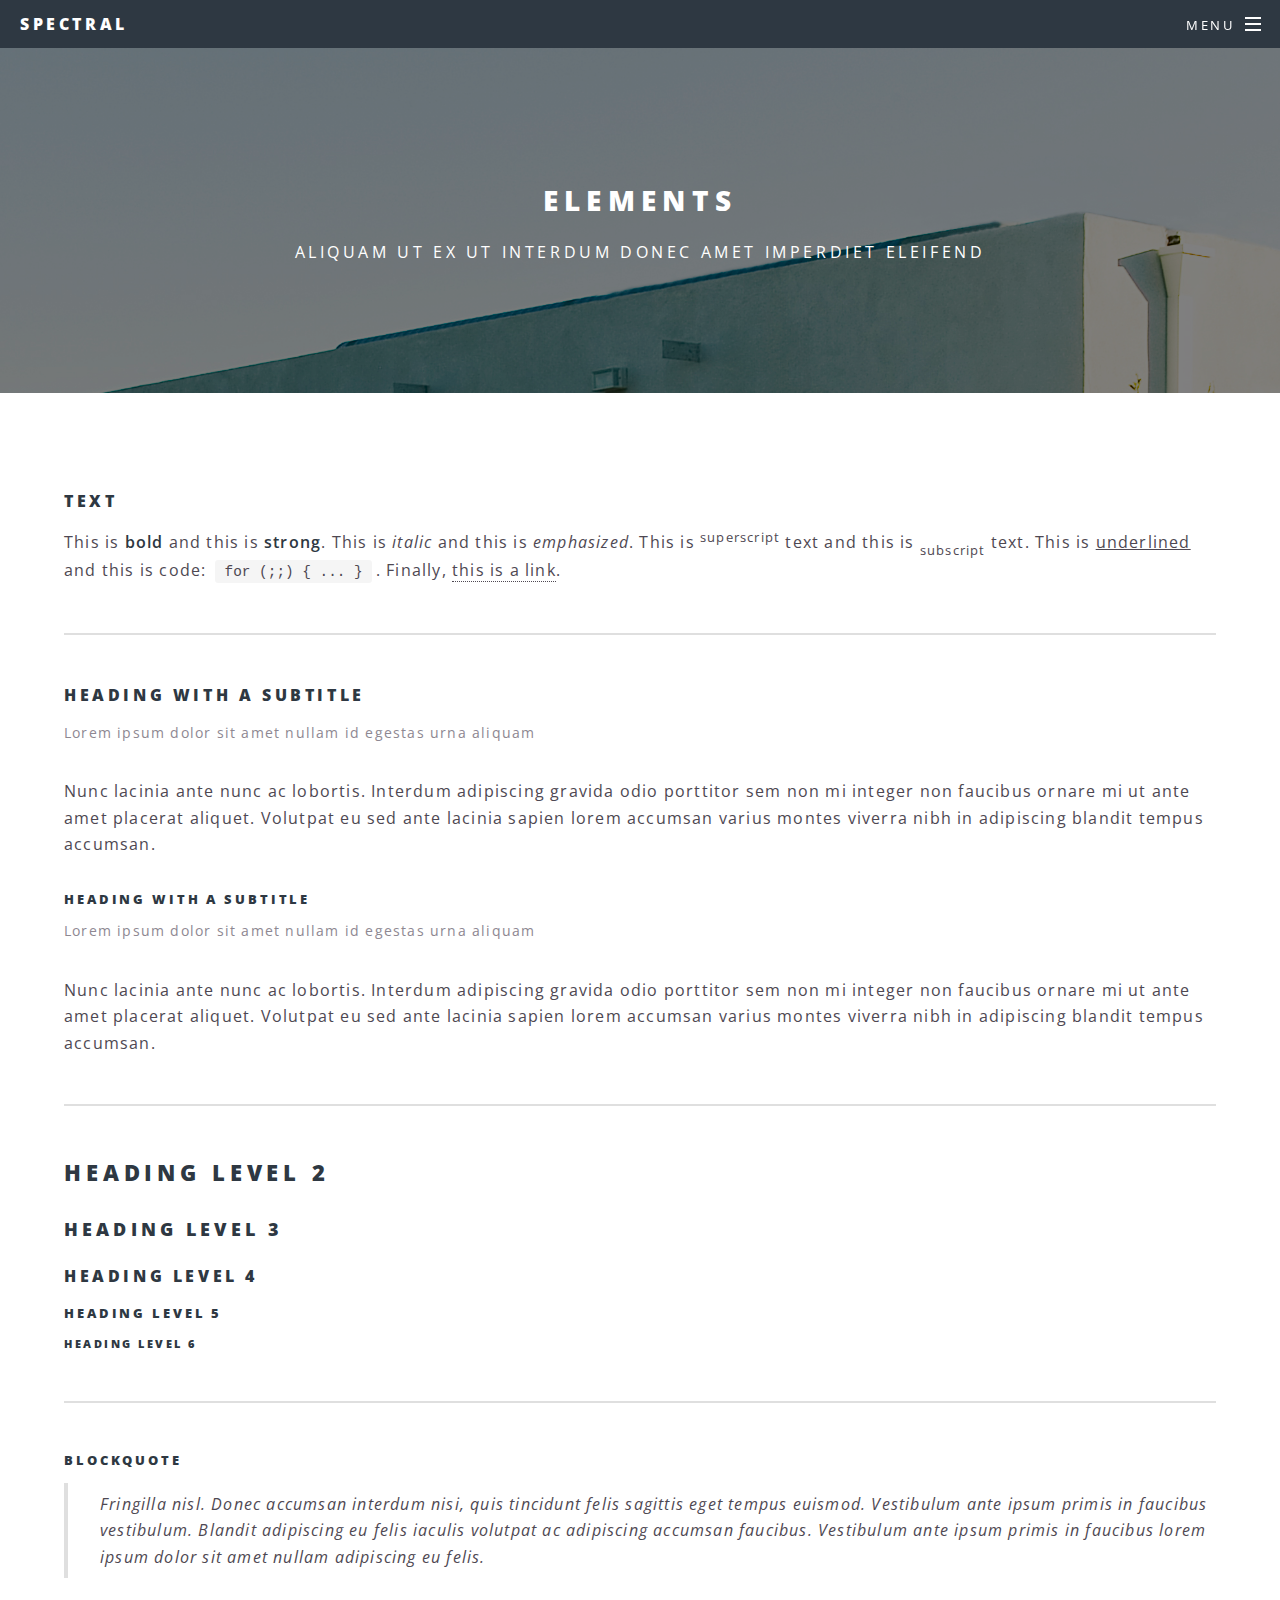
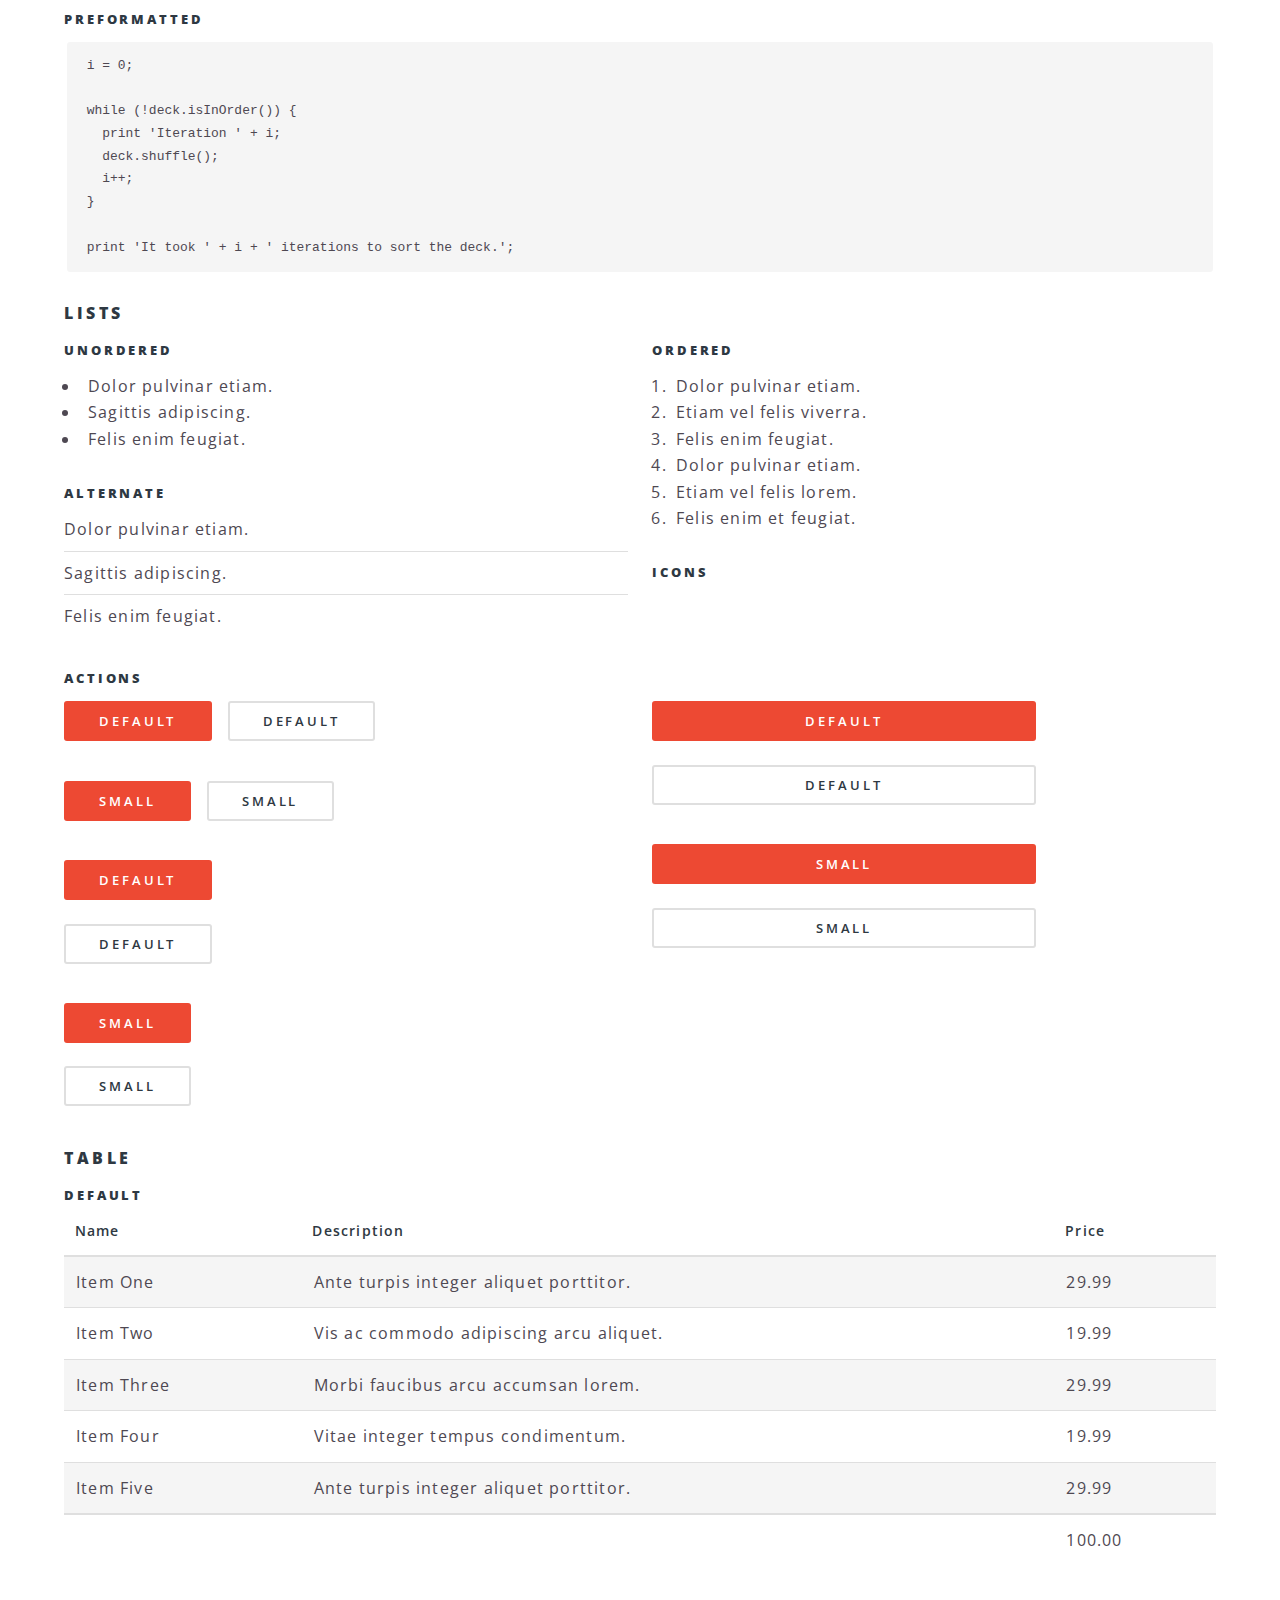
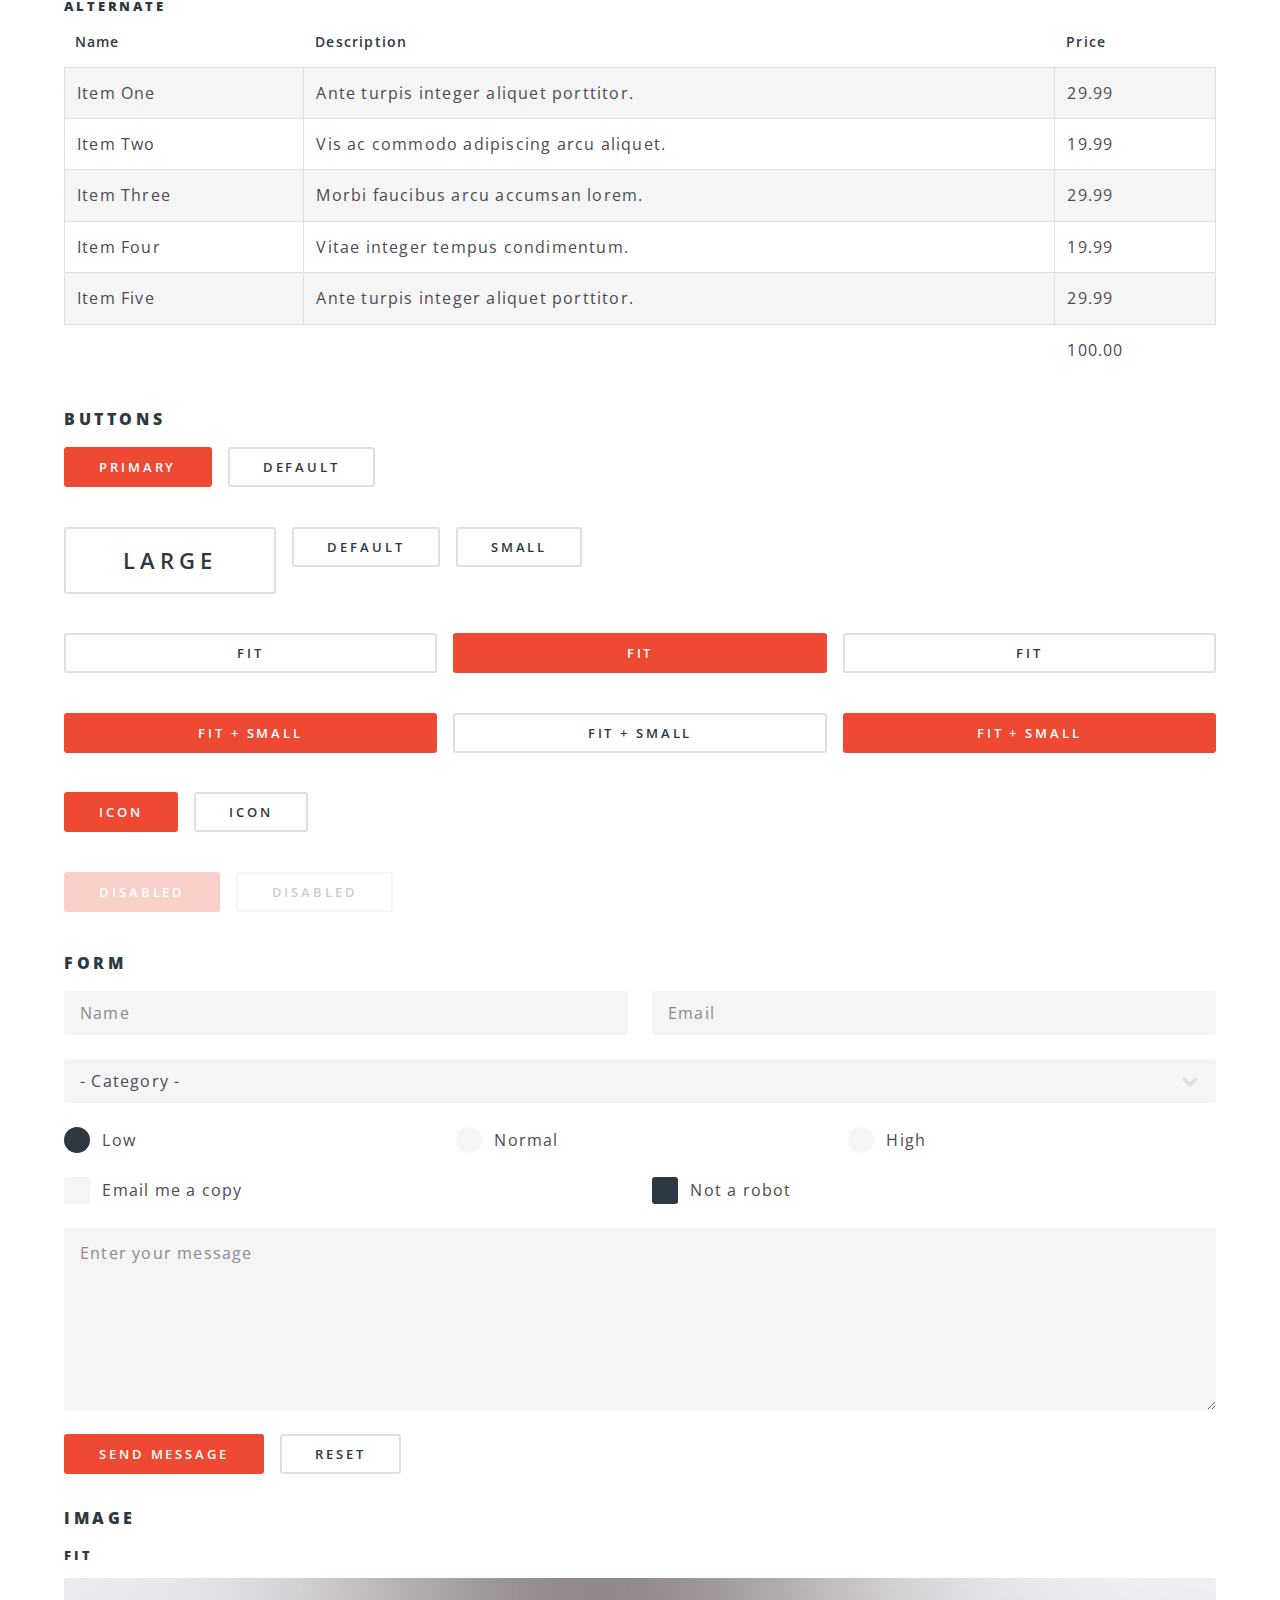
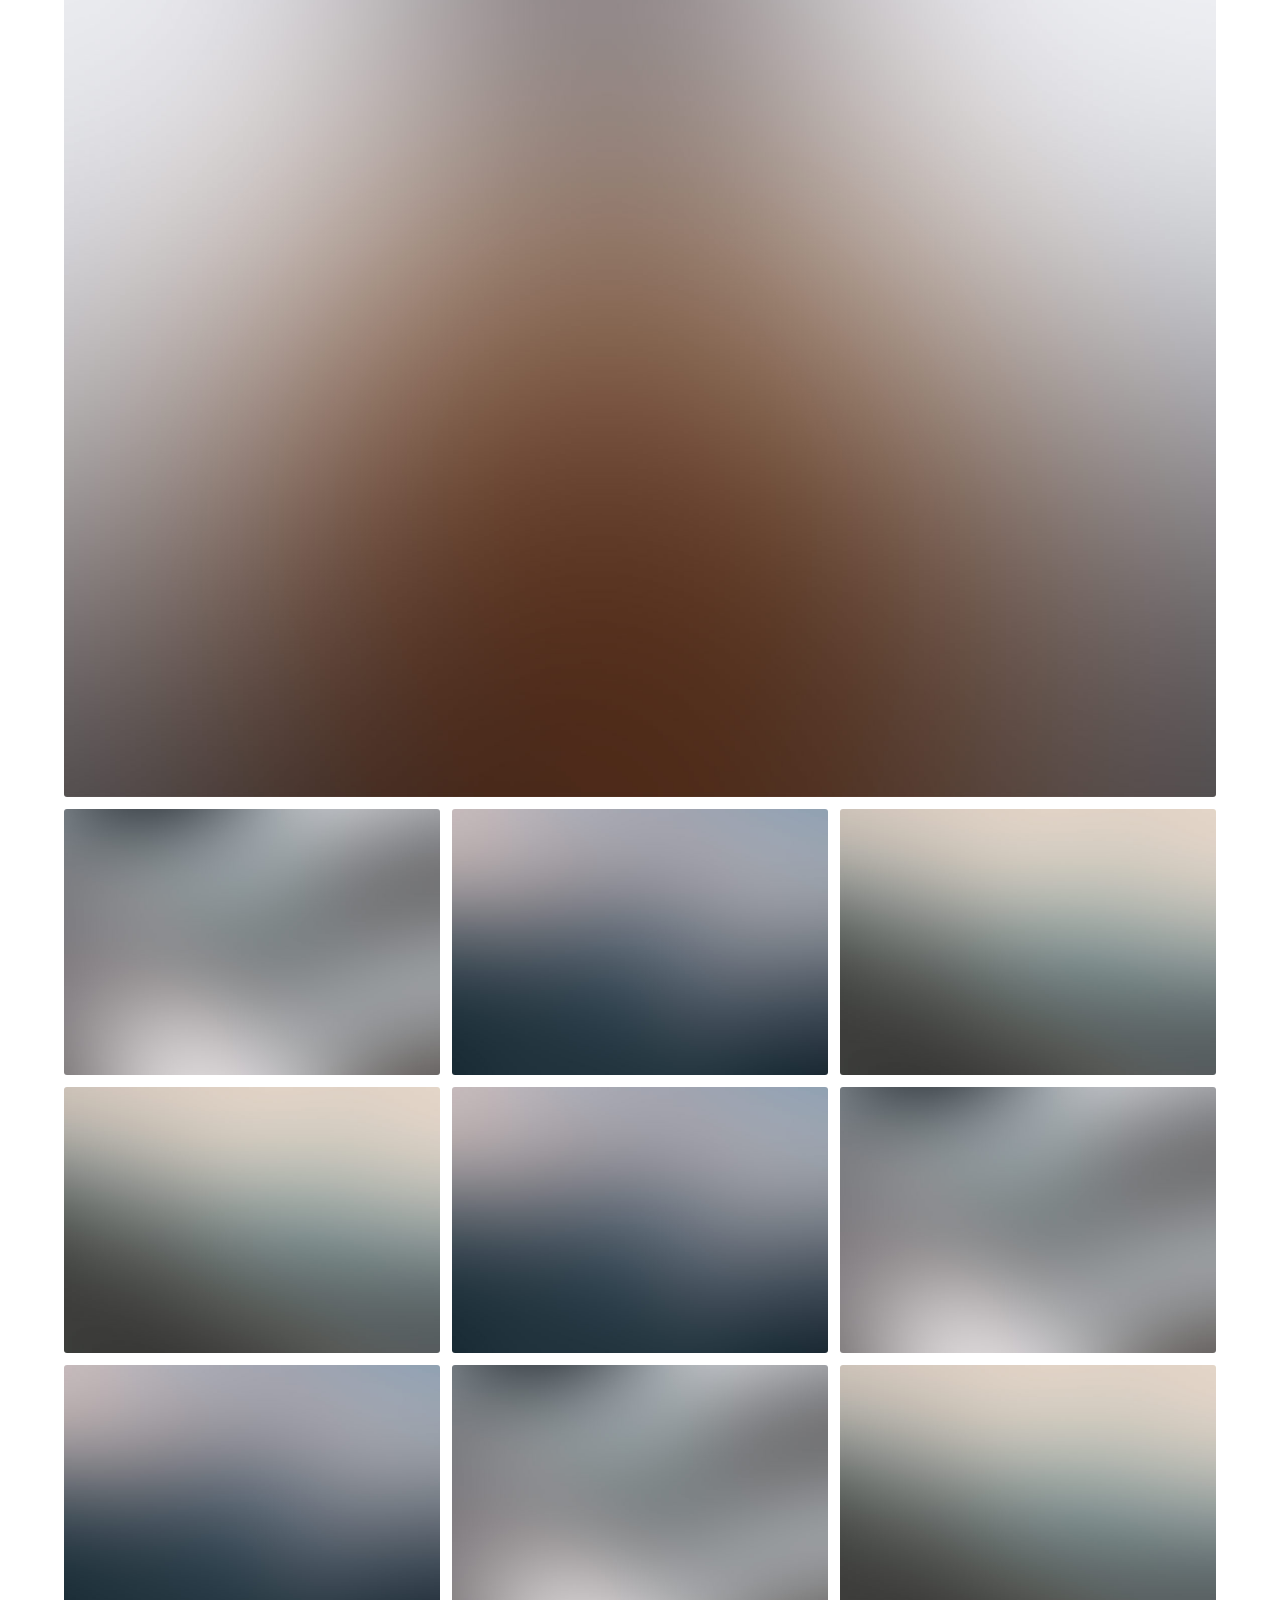
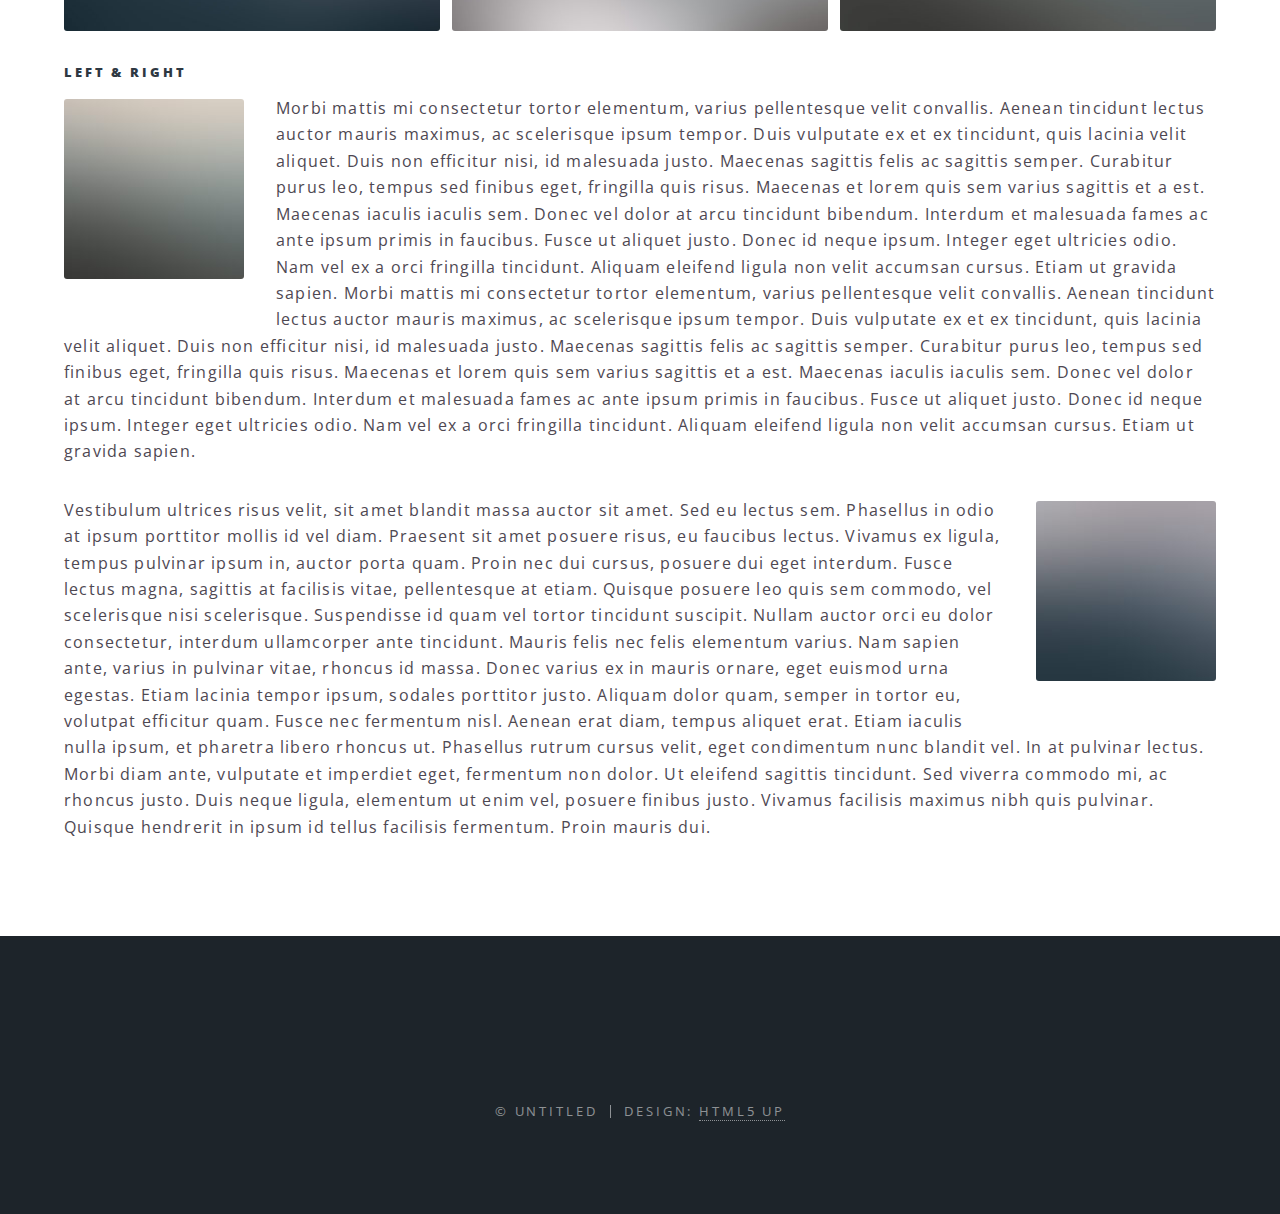
==== commit ab8a74fc: "changes" ====
--- a/elements.html
+++ b/elements.html
@@ -336,7 +336,7 @@
 									<h5>Fit</h5>
 									<div class="box alt">
 										<div class="row gtr-50 gtr-uniform">
-											<div class="col-12"><span class="image fit"><img src="images/35 Kelsey s house.jpg" alt="" /></span></div>
+											<div class="col-12"><span class="image fit"><img src="images/banner.jpg" alt="" /></span></div>
 											<div class="col-4"><span class="image fit"><img src="images/pic01.jpg" alt="" /></span></div>
 											<div class="col-4"><span class="image fit"><img src="images/pic02.jpg" alt="" /></span></div>
 											<div class="col-4"><span class="image fit"><img src="images/pic03.jpg" alt="" /></span></div>
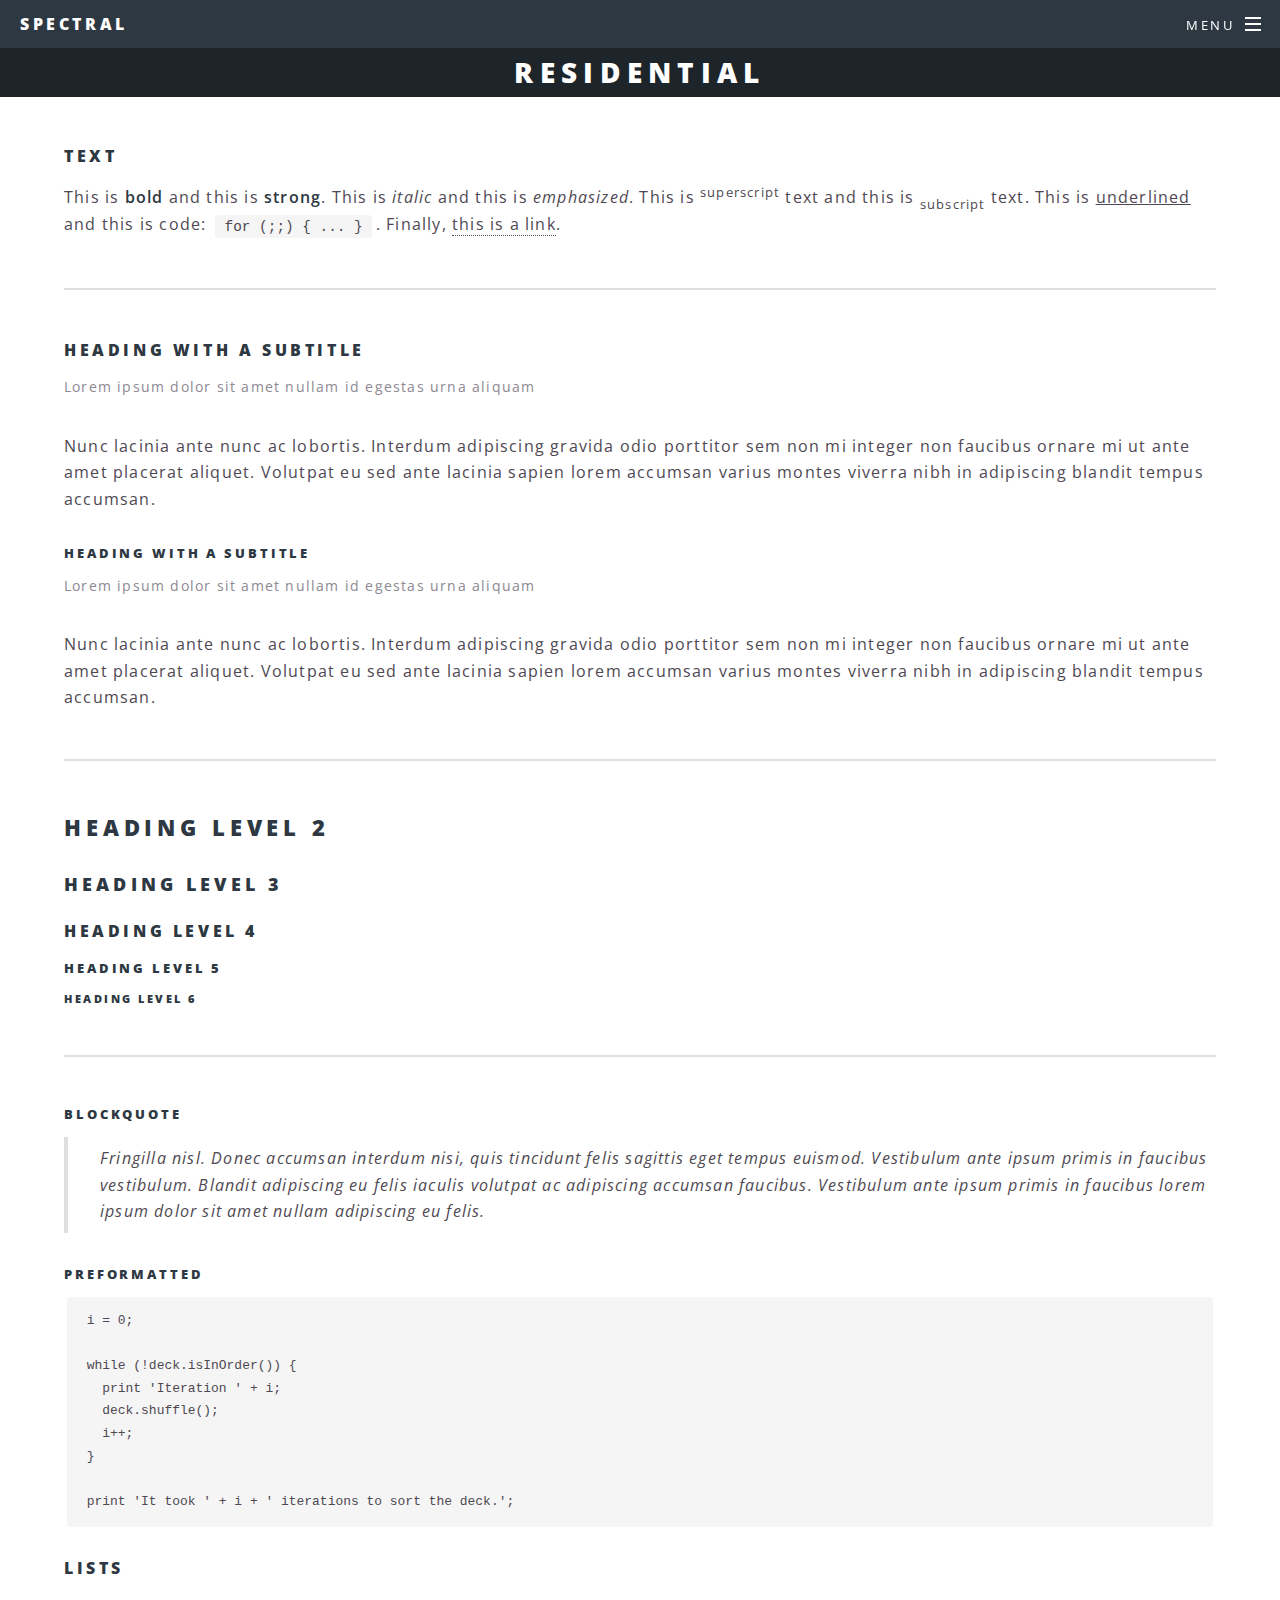
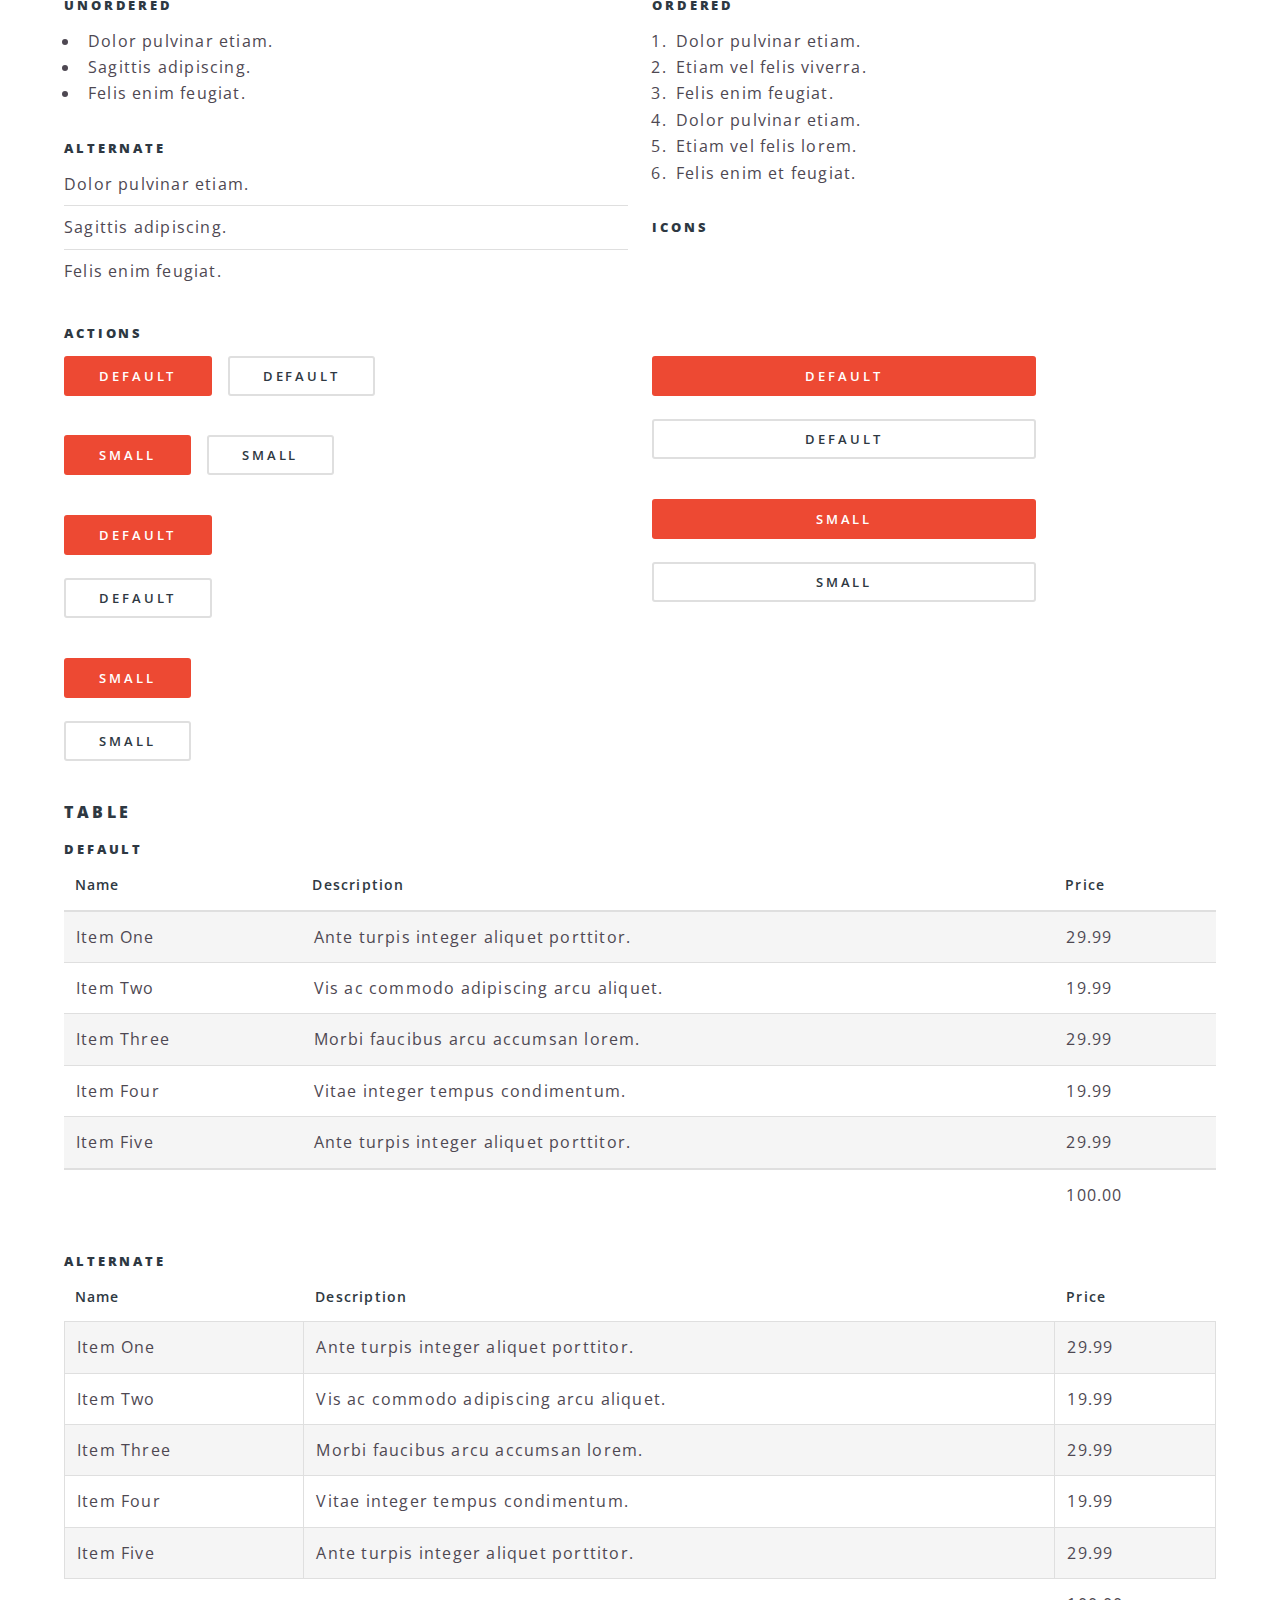
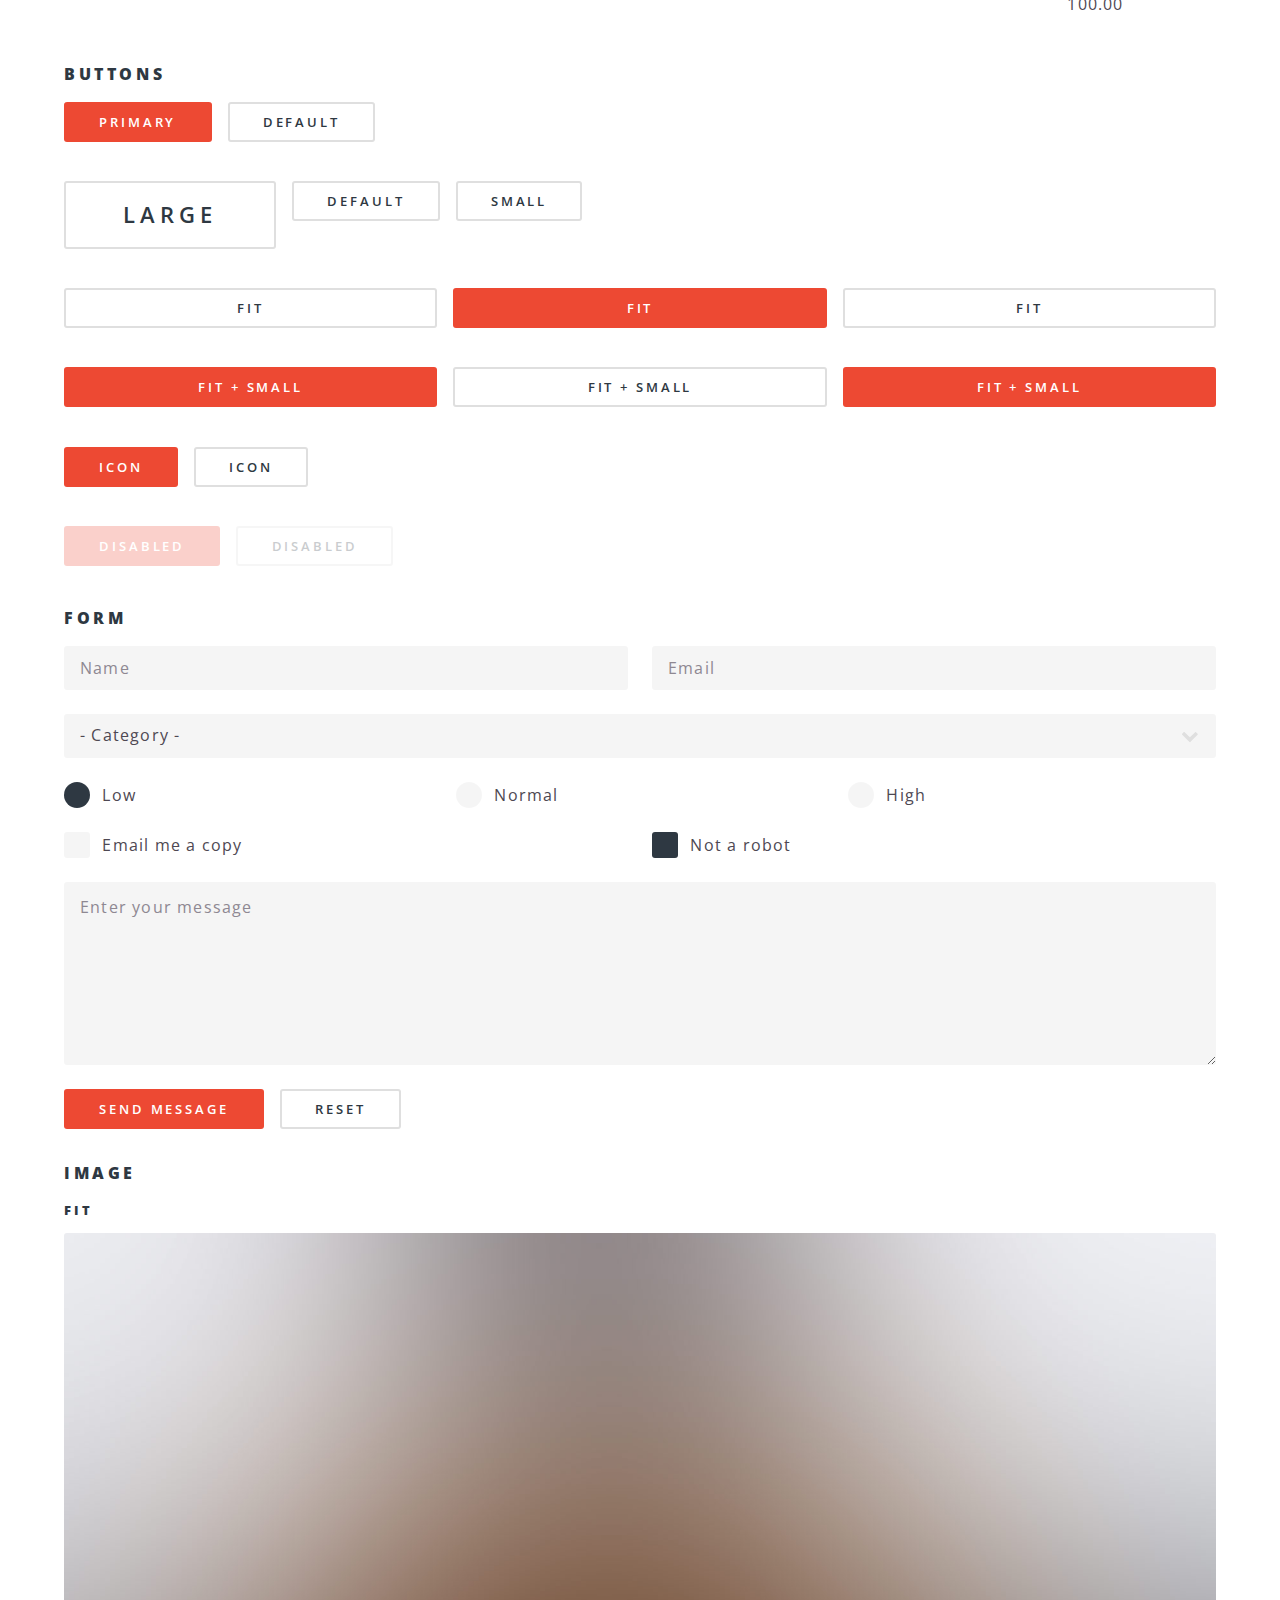
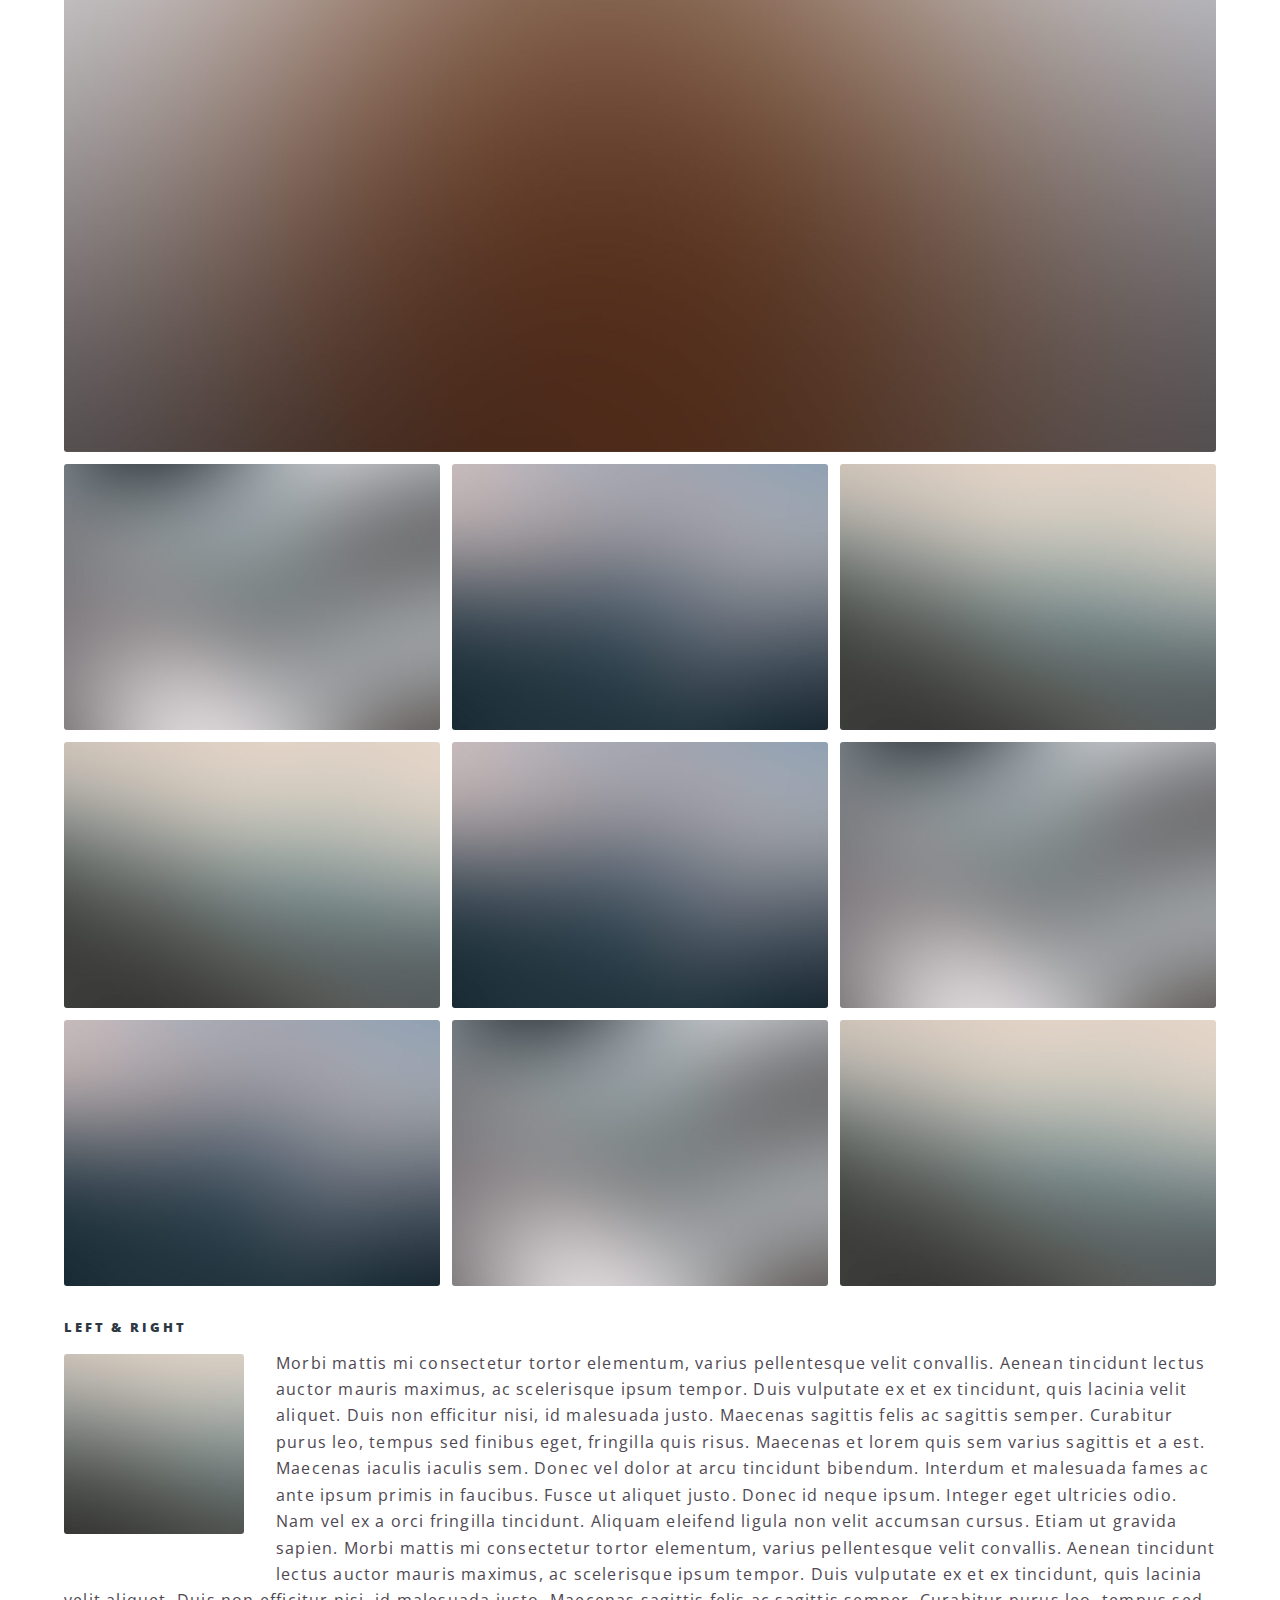
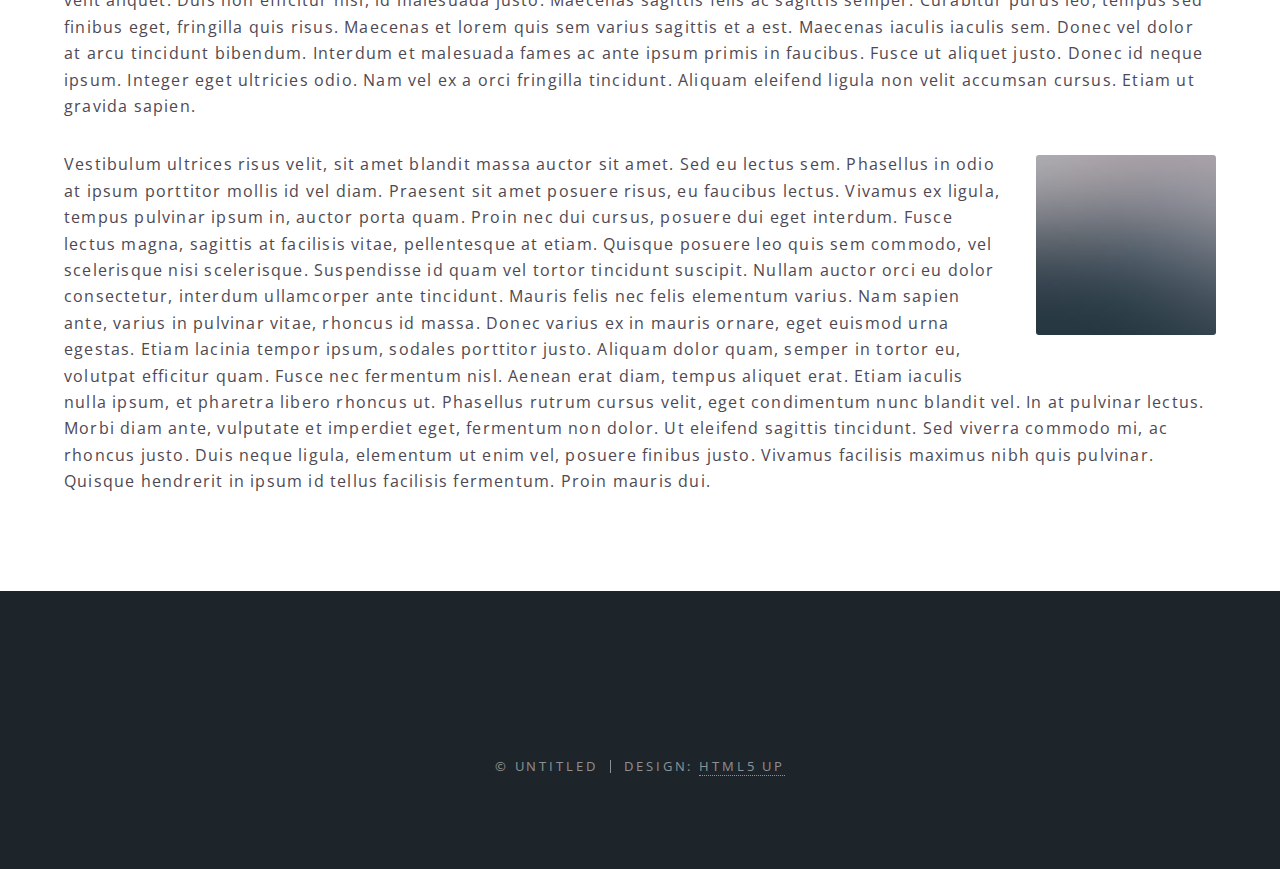
==== commit 9c8f2958: "asdf" ====
--- a/elements.html
+++ b/elements.html
@@ -40,9 +40,8 @@
 
 				<!-- Main -->
 					<article id="main">
-						<header>
-							<h2>Elements</h2>
-							<p>Aliquam ut ex ut interdum donec amet imperdiet eleifend</p>
+						<header style="padding:0; margin:0 0 0 0; ">
+							<h2 style="padding:0 0 0 0; z-index: 10000;margin:0 0 0em 0; display:block; width:100%; position:fixed; background-color: #1d242a;  text-align:center">Residential</h2>
 						</header>
 						<section class="wrapper style5">
 							<div class="inner">
--- a/assets/css/main.css
+++ b/assets/css/main.css
@@ -2878,7 +2878,7 @@
 }
 
 .wrapper > .inner {
-  width: 60em;
+  width: 50em;
   margin: 0 auto;
 }
 
@@ -3904,21 +3904,21 @@
       rgba(0, 0, 0, 0.5),
       rgba(0, 0, 0, 0.5)
     ),
-    url("../../images/mannix/35\ Kelsey\ s\ house.jpg");
+    url("../../images/banner.jpg");
   background-image: -webkit-linear-gradient(
       top,
       rgba(0, 0, 0, 0.5),
       rgba(0, 0, 0, 0.5)
     ),
-    url("../../images/mannix/35\ Kelsey\ s\ house.jpg");
+    url("../../images/banner.jpg");
   background-image: -ms-linear-gradient(
       top,
       rgba(0, 0, 0, 0.5),
       rgba(0, 0, 0, 0.5)
     ),
-    url("../../images/mannix/35\ Kelsey\ s\ house.jpg");
+    url("../../images/banner.jpg");
   background-image: linear-gradient(top, rgba(0, 0, 0, 0.5), rgba(0, 0, 0, 0.5)),
-    url("../../images/mannix/35\ Kelsey\ s\ house.jpg");
+    url("../../images/banner.jpg");
   background-attachment: fixed;
   background-position: center center;
   background-repeat: no-repeat;
@@ -4056,21 +4056,21 @@
       rgba(0, 0, 0, 0.5),
       rgba(0, 0, 0, 0.5)
     ),
-    url("../../images/mannix/35\ Kelsey\ s\ house.jpg");
+    url("../../images/banner.jpg");
   background-image: -webkit-linear-gradient(
       top,
       rgba(0, 0, 0, 0.5),
       rgba(0, 0, 0, 0.5)
     ),
-    url("../../images/mannix/35\ Kelsey\ s\ house.jpg");
+    url("../../images/banner.jpg");
   background-image: -ms-linear-gradient(
       top,
       rgba(0, 0, 0, 0.5),
       rgba(0, 0, 0, 0.5)
     ),
-    url("../../images/mannix/35\ Kelsey\ s\ house.jpg");
+    url("../../images/banner.jpg");
   background-image: linear-gradient(top, rgba(0, 0, 0, 0.5), rgba(0, 0, 0, 0.5)),
-    url("../../images/35\ Kelsey\ s\ house.jpg");
+    url("../../images/banner.jpg");
   background-attachment: fixed;
   background-position: center center;
   background-repeat: no-repeat;
@@ -4093,21 +4093,21 @@
       rgba(0, 0, 0, 0.5),
       rgba(0, 0, 0, 0.5)
     ),
-    url("../../images/mannix/35\ Kelsey\ s\ house.jpg");
+    url("../../images/banner.jpg");
   background-image: -webkit-linear-gradient(
       top,
       rgba(0, 0, 0, 0.5),
       rgba(0, 0, 0, 0.5)
     ),
-    url("../../images/mannix/35\ Kelsey\ s\ house.jpg");
+    url("../../images/banner.jpg");
   background-image: -ms-linear-gradient(
       top,
       rgba(0, 0, 0, 0.5),
       rgba(0, 0, 0, 0.5)
     ),
-    url("../../images/mannix/35\ Kelsey\ s\ house.jpg");
+    url("../../images/banner.jpg");
   background-image: linear-gradient(top, rgba(0, 0, 0, 0.5), rgba(0, 0, 0, 0.5)),
-    url("../../images/mannix/35\ Kelsey\ s\ house.jpg");
+    url("../../images/banner.jpg");
   background-position: center center;
   background-repeat: no-repeat;
   background-size: cover;
@@ -4116,3 +4116,62 @@
 body.is-mobile.landing #footer {
   background-color: #1d242a;
 }
+
+/* Style the Image Used to Trigger the Modal */
+img {
+  border-radius: 5px;
+  cursor: pointer;
+  transition: 0.3s;
+}
+
+img:hover {
+  opacity: 0.7;
+}
+
+/* The Modal (background) */
+#image-viewer {
+  display: none;
+  position: fixed;
+  z-index: 1;
+  padding-top: 100px;
+  left: 0;
+  top: 0;
+  width: 100%;
+  height: 100%;
+  overflow: auto;
+  background-color: rgb(0, 0, 0);
+  background-color: rgba(0, 0, 0, 0.9);
+}
+.modal-content {
+  margin: auto;
+  display: block;
+  width: 80%;
+  max-width: 700px;
+}
+.modal-content {
+  animation-name: zoom;
+  animation-duration: 0.6s;
+}
+@keyframes zoom {
+  from {
+    transform: scale(0);
+  }
+  to {
+    transform: scale(1);
+  }
+}
+#image-viewer .close {
+  position: absolute;
+  top: 15px;
+  right: 35px;
+  color: #f1f1f1;
+  font-size: 40px;
+  font-weight: bold;
+  transition: 0.3s;
+}
+#image-viewer .close:hover,
+#image-viewer .close:focus {
+  color: #bbb;
+  text-decoration: none;
+  cursor: pointer;
+}
